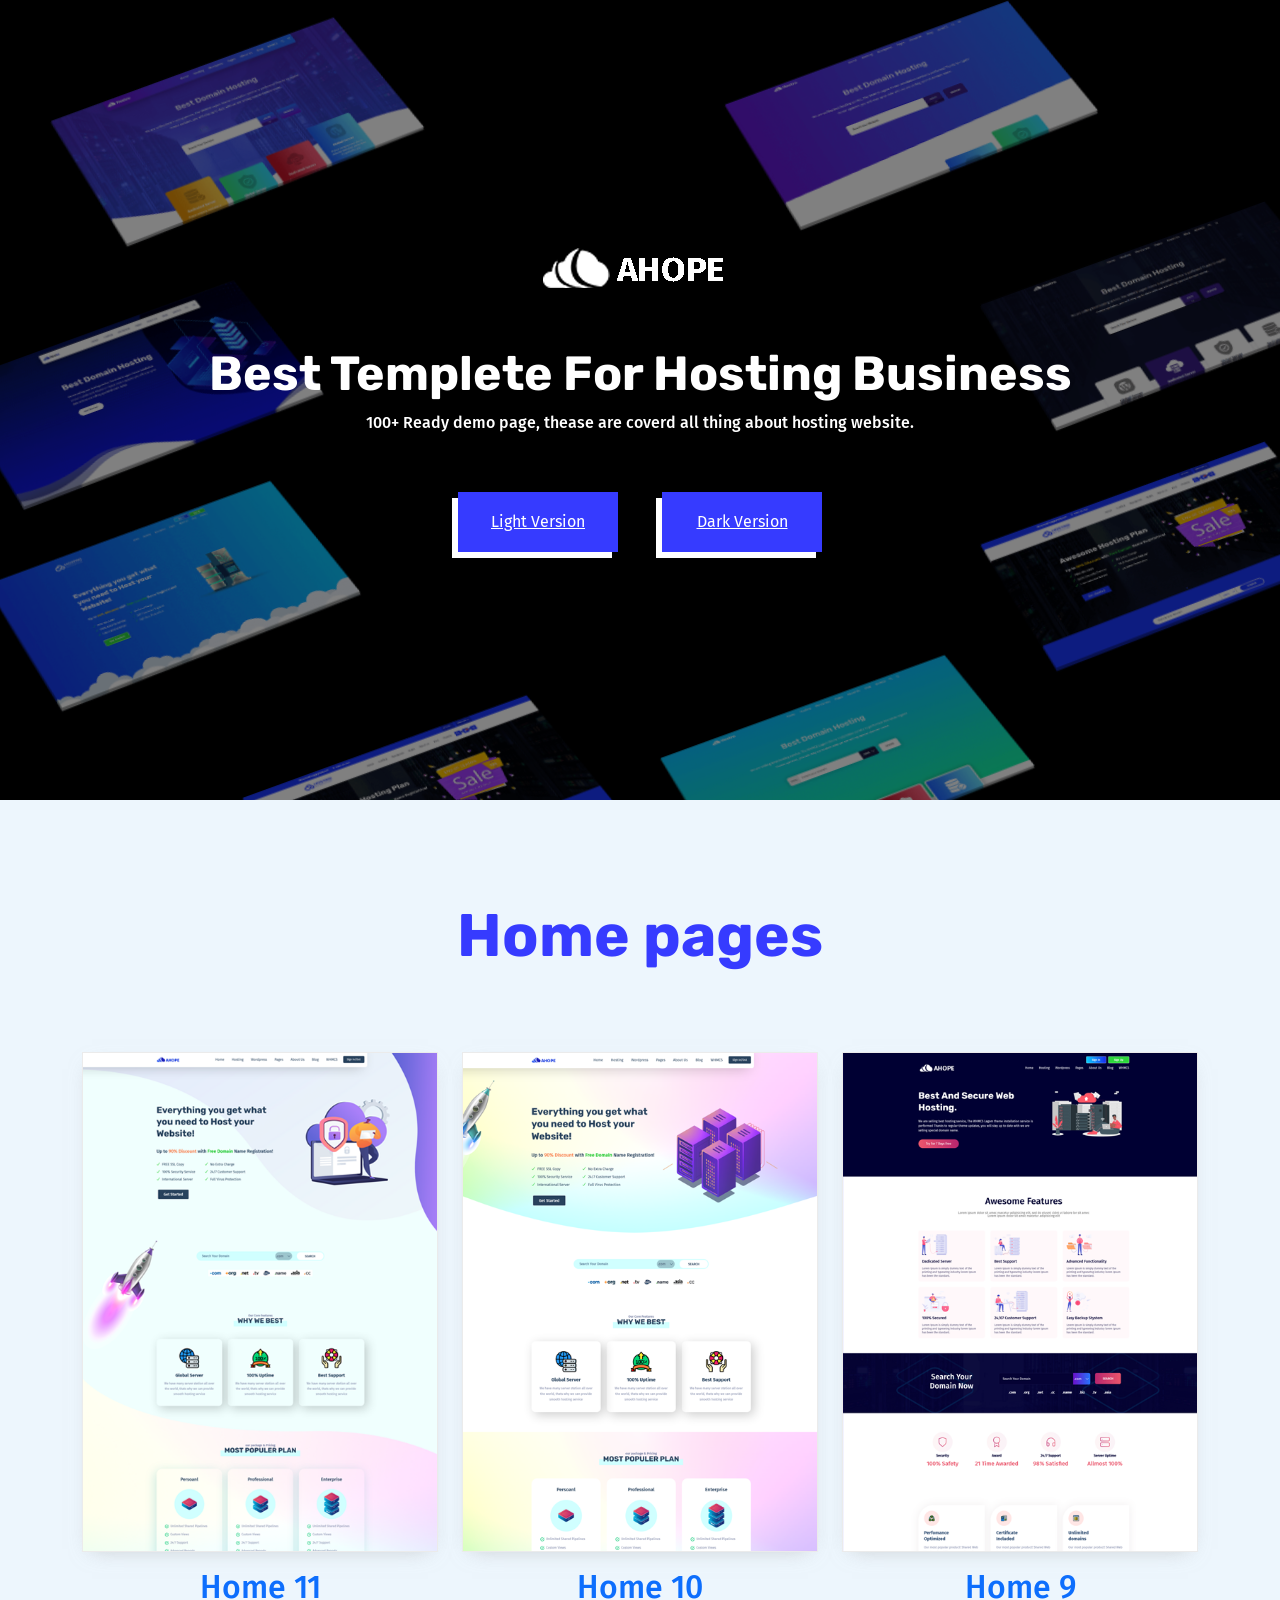
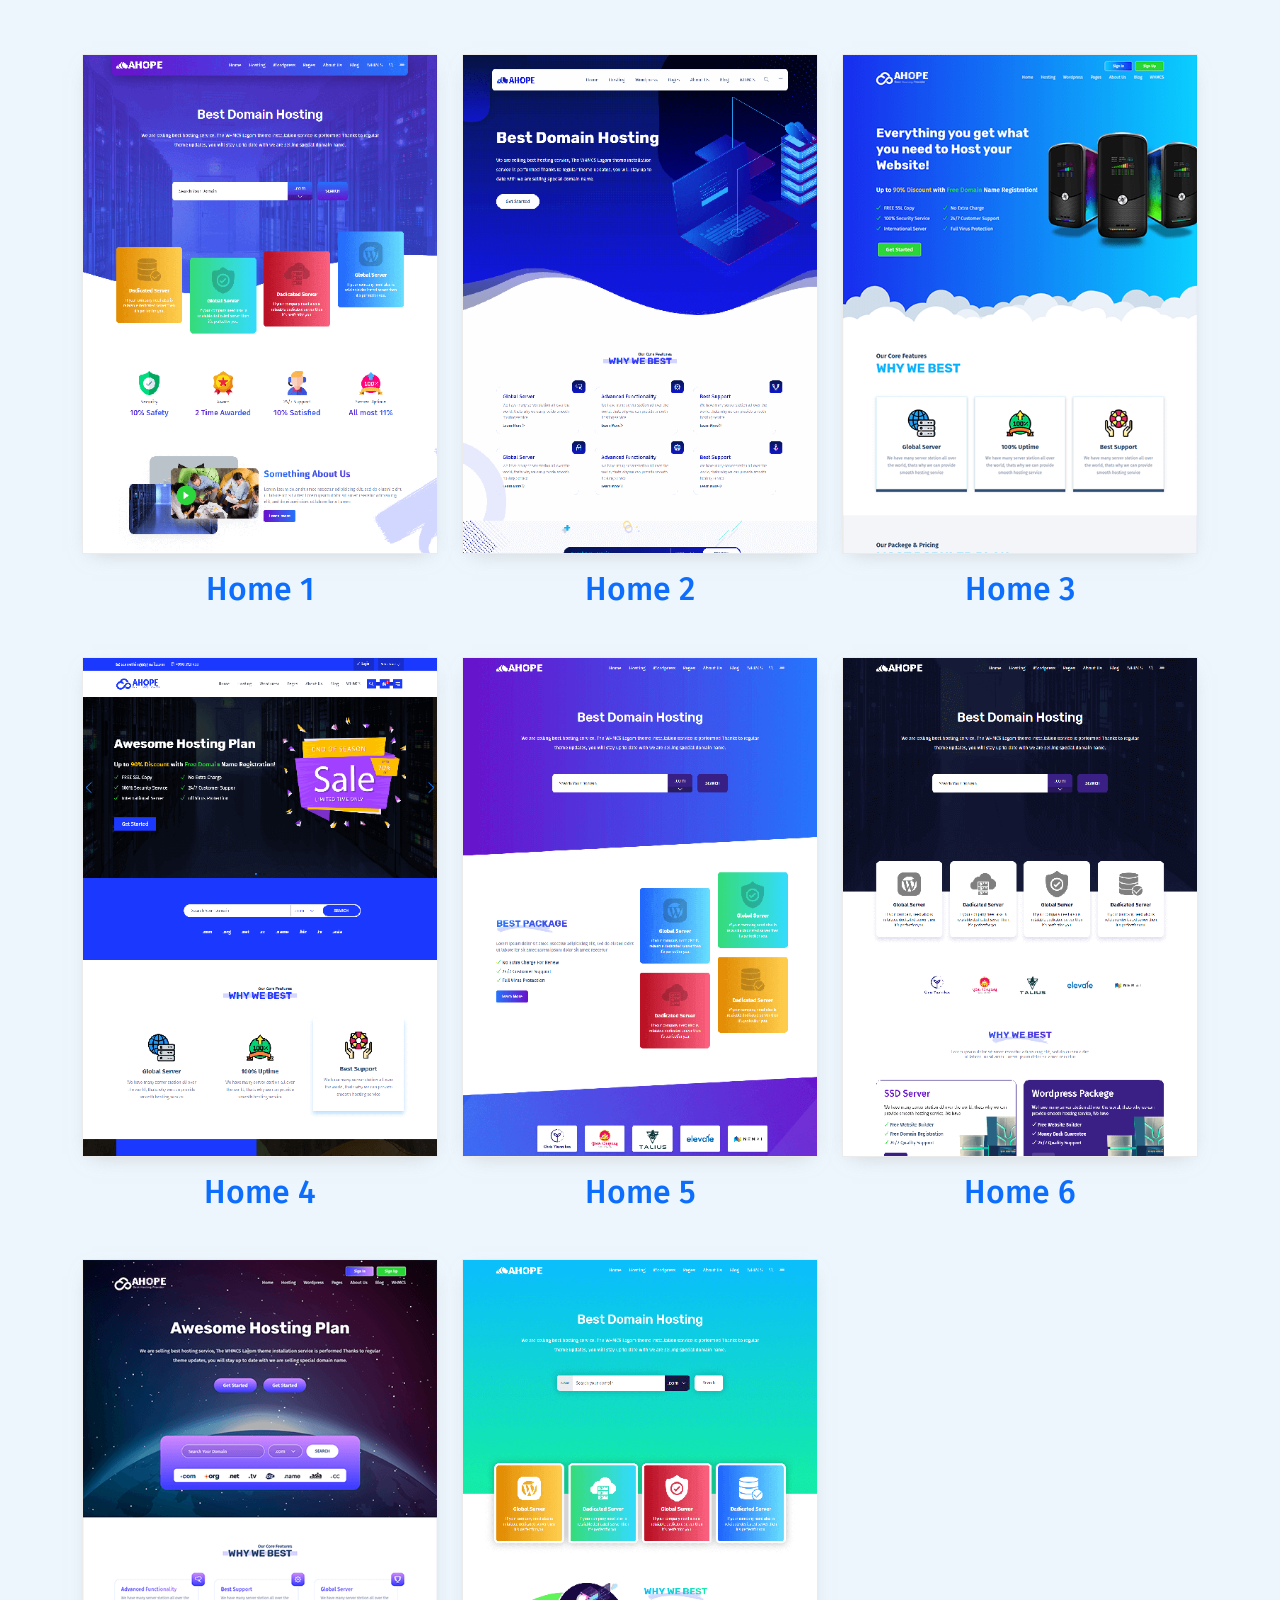
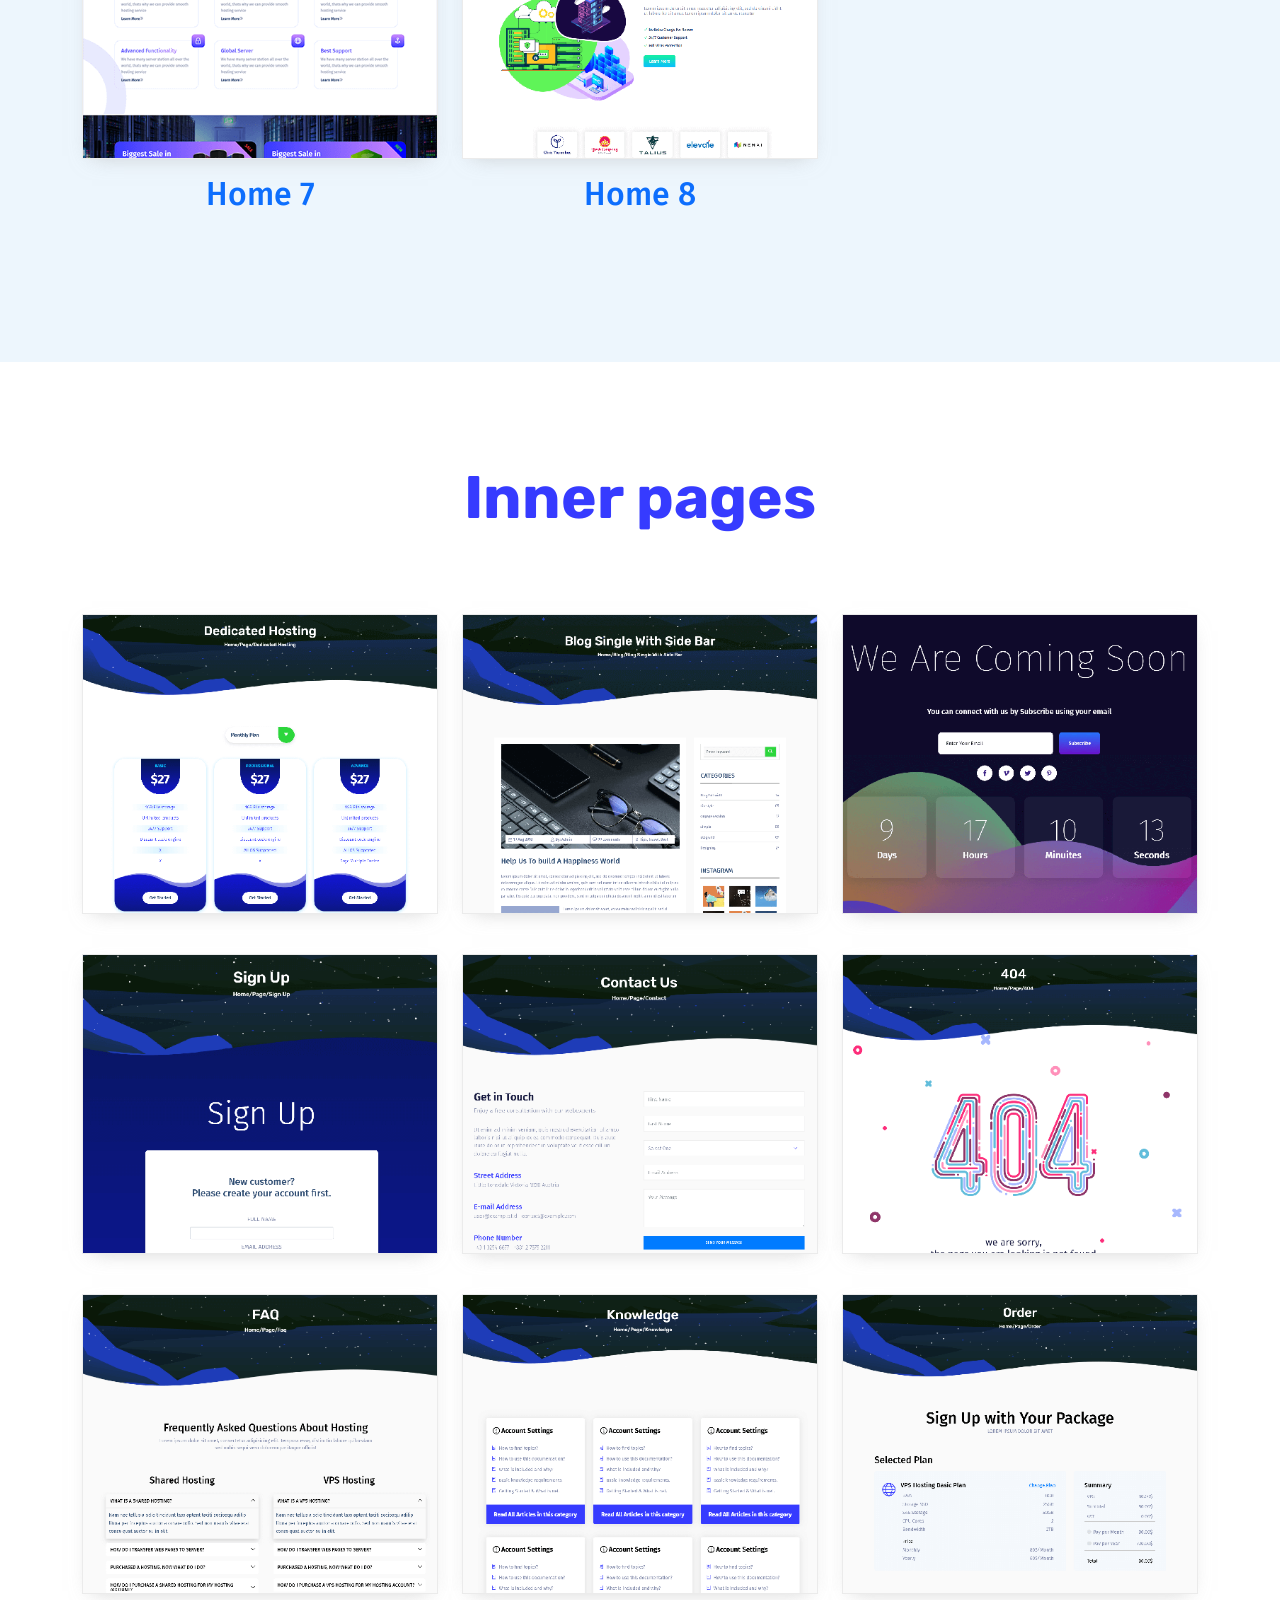
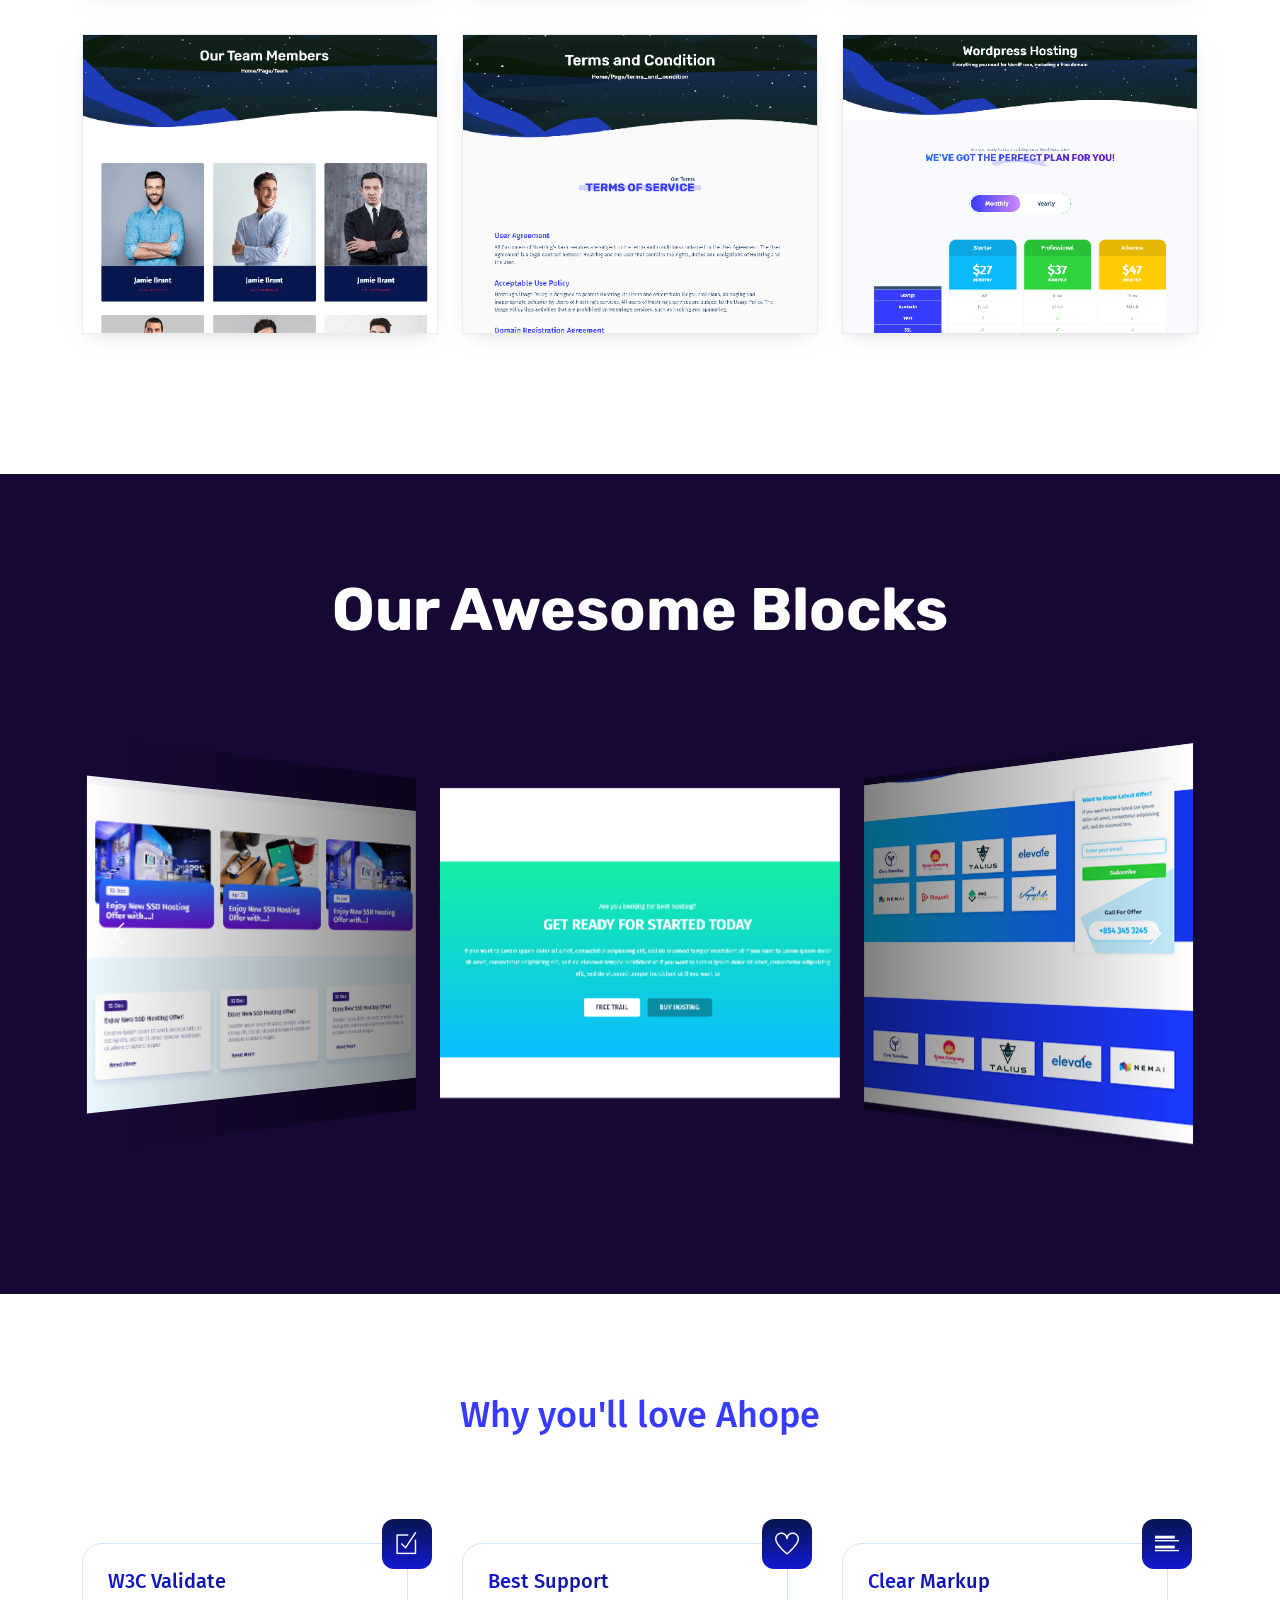
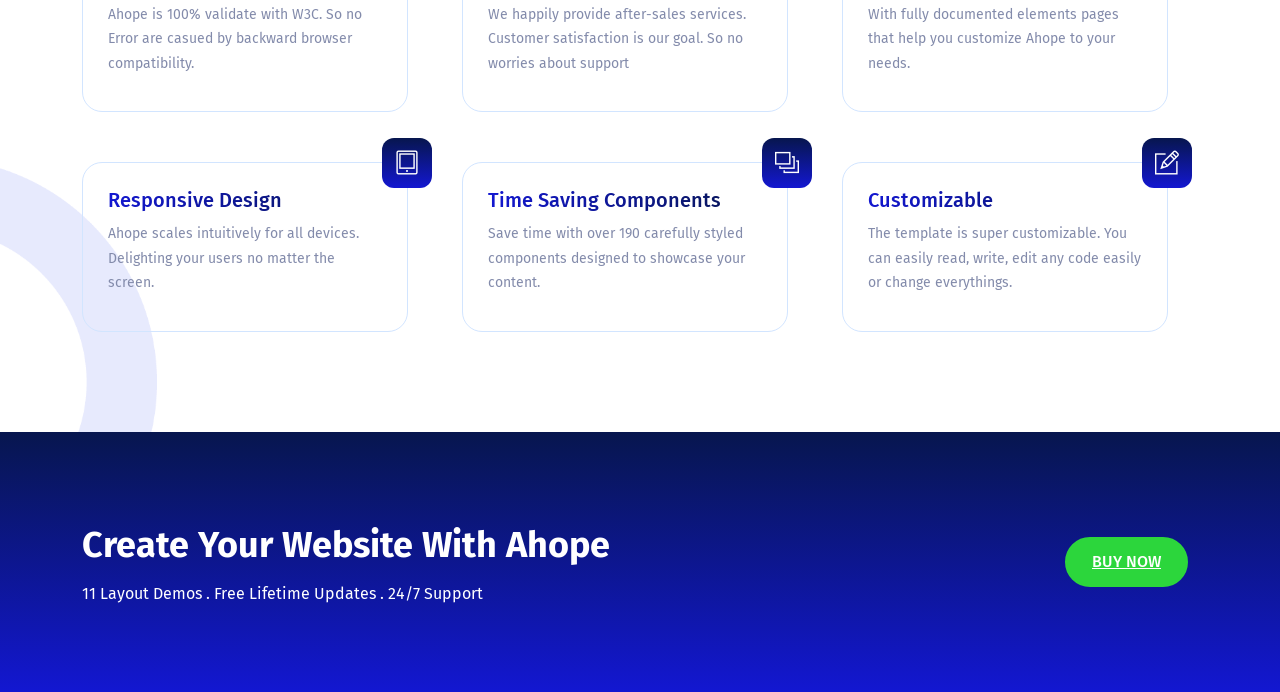
==== index.html @ ae69cf80 "ahope template" ====
<!DOCTYPE html>
<html lang="zxx">

<head>
    <meta charset="utf-8">
    <meta http-equiv="X-UA-Compatible" content="IE=edge">
    <meta name="viewport" content="width=device-width, initial-scale=1">
    <title>Ahope Light</title>
    <!-- Favicon -->
    <link href="img/favicon.ico" rel="shortcut icon">
    <!-- Bootstrap CSS -->
    <link rel="stylesheet" type="text/css" href="css/bootstrap.min.css">
    <!-- themify icon -->
    <link rel="stylesheet" type="text/css" href="css/themify-icons.css">
    <!-- colorbox popup -->
    <link rel="stylesheet" type="text/css" href="css/colorbox.css">
    <!-- swiper slider -->
    <link rel="stylesheet" type="text/css" href="css/swiper.min.css">
    <!-- YT Player -->
    <link rel="stylesheet" type="text/css" href="css/jquery.mb.YTPlayer.min.css">
    <!-- Animate Css -->
    <link rel="stylesheet" type="text/css" href="css/animate.css">
    <!-- Google Font- Rubik -->
    <link href="https://fonts.googleapis.com/css?family=Rubik:400,500,700" rel="stylesheet">
    <!-- Google Font- Fira sans -->
    <link href="https://fonts.googleapis.com/css?family=Fira+Sans:300,400,400i,500,700" rel="stylesheet">
    <!-- CSS -->
    <link href="css/style.css" rel="stylesheet">

</head>

<body class="">
    <!-- Pre-loader -->
    <div class="preloader">
        <div class="loader">
            <div class="loader_inner"></div>
            <div class="loader_inner"></div>
        </div>
    </div>

    <!-- mobile menu icon -->
    <a class="burger_icon d-md-flex d-lg-none navbar-toggler" data-bs-toggle="collapse" data-bs-target="#mega_menu">
        <div class="stick stick_1"></div>
        <div class="stick stick_2"></div>
        <div class="stick stick_3"></div>
    </a>

    <!-- offcanvas overlay -->
    <div class="offcanvas_overlay"></div>

    <!-- Start Hero Section -->
    <section class="demo_hero d-flex justify-content-center align-items-center flex-column">
        <div id="bgndVideo" class="player"
            data-property="{videoURL:'https://www.youtube.com/watch?v=W_f-9xSe4e8',containment:'.demo_hero',autoPlay:true, mute:true, startAt:0, opacity:.5}">
        </div>
        <div class="container">
            <div class="row">
                <div class="col-md-12 text-center ">
                    <div class="hero_content">
						<div class="mb-5"><img src="img/logo.png" alt="logo"></div>
                        <h1>Best Templete For Hosting Business</h1>
                        <h6>100+ Ready demo page, thease are coverd all thing about hosting website.</h6>
                        <a href="#homes" class="boxed_btn">Light Version</a>
                        <a href="dark_demo.html#homes" class="boxed_btn">Dark Version</a>
                    </div>
                </div>
            </div>
        </div>
        <div class="layers">
            <div class="layer_one layer">
                <a href="html/light_version/index.html" target="_blank">
					<img src="img/hero_area/1.png" alt="Layer One" class="img_responsive" />
				</a>
            </div>
            <div class="layer_two layer">
                <a href="html/light_version/home_2.html" target="_blank"><img src="img/hero_area/2.png" alt="Layer two"
                        class="img_responsive" /></a>
            </div>
            <div class="layer_three layer">
                <a href="html/light_version/home_3.html" target="_blank"> <img src="img/hero_area/3.png"
                        alt="Layer three" class="img_responsive" /></a>
            </div>
            <div class="layer_four layer">
                <a href="html/light_version/home_4.html" target="_blank"><img src="img/hero_area/4.png" alt="Layer Four"
                        class="img_responsive" /></a>
            </div>
            <div class="layer_five layer">
                <a href="html/light_version/home_5.html" target="_blank"><img src="img/hero_area/5.png" alt="Layer Five"
                        class="img_responsive" /></a>
            </div>
            <div class="layer_six layer">
                <a href="html/light_version/home_6.html" target="_blank"><img src="img/hero_area/6.png" alt="Layer Six"
                        class="img_responsive" /></a>
            </div>
            <div class="layer_seven layer">
                <a href="html/light_version/home_7.html" target="_blank"><img src="img/hero_area/7.png"
                        alt="Layer Seven" class="img_responsive" /></a>
            </div>
            <div class="layer_eight layer">
                <a href="html/light_version/home_8.html" target="_blank"><img src="img/hero_area/8.png"
                        alt="Layer Eight" class="img_responsive" /></a>
            </div>
        </div>
    </section>

    <!-- Start portfolios section -->
    <section class="portfolios section_padding" id="homes">
        <div class="container">
            <div class="row">
                <div class="col-md-12 text-center">
                    <h2 class="heading"> Home pages</h2>
                </div>
                <div class="col-md-4 col-sm-6 col-6">
                    <div class="portfolio_wrapper element-item mb-0">
                        <a href="html/light_version/home_11.html" target="_blank"></a>
                        <div class="hover_img">
                            <img src="img/demo/home11.png" class="img11" alt="home 11">
                        </div>
                        <h4 class="category">View Demo</h4>
                    </div>					
					<h2 class="text-center mt-3 mb-5">
						<a href="html/light_version/home_11.html" target="_blank" class="text-decoration-none">Home 11</a>
					</h2>
                </div>
                <div class="col-md-4 col-sm-6 col-6">
                    <div class="portfolio_wrapper element-item mb-0">
                        <a href="html/light_version/home_10.html" target="_blank"></a>
                        <div class="hover_img">
                            <img src="img/demo/home10.png" class="img10" alt="home 10">
                        </div>
                        <h4 class="category">View Demo</h4>
                    </div>					
					<h2 class="text-center mt-3 mb-5">
						<a href="html/light_version/home_10.html" target="_blank" class="text-decoration-none">Home 10</a>
					</h2>
                </div>
                <div class="col-md-4 col-sm-6 col-6">
                    <div class="portfolio_wrapper element-item mb-0">
                        <a href="html/light_version/home_9.html" target="_blank"></a>
                        <div class="hover_img">
                            <img src="img/demo/home9.png" class="img9" alt="home 9">
                        </div>
                        <h4 class="category">View Demo</h4>
                    </div>					
					<h2 class="text-center mt-3 mb-5">
						<a href="html/light_version/home_9.html" target="_blank" class="text-decoration-none">Home 9</a>
					</h2>
                </div>
                <div class="col-md-4 col-sm-6 col-6">
                    <div class="portfolio_wrapper element-item mb-0">
                        <a href="html/light_version/index.html" target="_blank"></a>
                        <div class="hover_img">
                            <img src="img/demo/home1.png" class="img1" alt="home 1">
                        </div>
                        <h4 class="category">View Demo</h4>
                    </div>					
					<h2 class="text-center mt-3 mb-5">
						<a href="html/light_version/index.html" target="_blank" class="text-decoration-none">Home 1</a>
					</h2>
                </div>
                <div class="col-md-4 col-sm-6 col-6">
                    <div class="portfolio_wrapper element-item mb-0">
                        <a href="html/light_version/home_2.html" target="_blank"></a>
                        <div class="hover_img">
                            <img src="img/demo/home2.png" class="img1" alt="home 2">
                        </div>
                        <h4 class="category">View Demo</h4>
                    </div>					
					<h2 class="text-center mt-3 mb-5">
						<a href="html/light_version/home_2.html" target="_blank" class="text-decoration-none">Home 2</a>
					</h2>
                </div>
                <div class="col-md-4 col-sm-6 col-6">
                    <div class="portfolio_wrapper element-item mb-0">
                        <a href="html/light_version/home_3.html" target="_blank"></a>
                        <div class="hover_img">
                            <img src="img/demo/home3.png" class="img1" alt="home 2">
                        </div>
                        <h4 class="category">View Demo</h4>
                    </div>					
					<h2 class="text-center mt-3 mb-5">
						<a href="html/light_version/home_3.html" target="_blank" class="text-decoration-none">Home 3</a>
					</h2>
                </div>
                <div class="col-md-4 col-sm-6 col-6">
                    <div class="portfolio_wrapper element-item mb-0">
                        <a href="html/light_version/home_4.html" target="_blank"></a>
                        <div class="hover_img">
                            <img src="img/demo/home4.png" class="img1" alt="home 4">
                        </div>
                        <h4 class="category">View Demo</h4>
                    </div>					
					<h2 class="text-center mt-3 mb-5">
						<a href="html/light_version/home_4.html" target="_blank" class="text-decoration-none">Home 4</a>
					</h2>
                </div>
                <div class="col-md-4 col-sm-6 col-6">
                    <div class="portfolio_wrapper element-item mb-0">
                        <a href="html/light_version/home_5.html" target="_blank"></a>
                        <div class="hover_img">
                            <img src="img/demo/home5.png" class="img1" alt="home 5">
                        </div>
                        <h4 class="category">View Demo</h4>
                    </div>					
					<h2 class="text-center mt-3 mb-5">
						<a href="html/light_version/home_5.html" target="_blank" class="text-decoration-none">Home 5</a>
					</h2>
                </div>
                <div class="col-md-4 col-sm-6 col-6">
                    <div class="portfolio_wrapper element-item mb-0">
                        <a href="html/light_version/home_6.html" target="_blank"></a>
                        <div class="hover_img">
                            <img src="img/demo/home6.png" class="img1" alt="home 6">
                        </div>
                        <h4 class="category">View Demo</h4>
                    </div>					
					<h2 class="text-center mt-3 mb-5">
						<a href="html/light_version/home_6.html" target="_blank" class="text-decoration-none">Home 6</a>
					</h2>
                </div>
                <div class="col-md-4 col-sm-6 col-6">
                    <div class="portfolio_wrapper element-item mb-0">
                        <a href="html/light_version/home_7.html" target="_blank"></a>
                        <div class="hover_img">
                            <img src="img/demo/home7.png" class="img1" alt="home 7">
                        </div>
                        <h4 class="category">View Demo</h4>
                    </div>					
					<h2 class="text-center mt-3 mb-5">
						<a href="html/light_version/home_7.html" target="_blank" class="text-decoration-none">Home 7</a>
					</h2>
                </div>
                <div class="col-md-4 col-sm-6 col-6">
                    <div class="portfolio_wrapper element-item mb-0">
                        <a href="html/light_version/home_8.html" target="_blank"></a>
                        <div class="hover_img">
                            <img src="img/demo/home8.png" class="img1" alt="home 8">
                        </div>
                        <h4 class="category">View Demo</h4>
                    </div>					
					<h2 class="text-center mt-3 mb-5">
						<a href="html/light_version/home_8.html" target="_blank" class="text-decoration-none">Home 8</a>
					</h2>
                </div>
            </div>
        </div>
    </section>
    <!-- End portfolios section -->

    <!-- Start innerpage_portfolios section -->
    <section class="innerpage_portfolios section_padding">
        <div class="container">
            <div class="row">
                <div class="col-md-12 text-center">
                    <h2 class="heading"> Inner pages</h2>
                </div>

                <div class="col-md-4 col-sm-6 col-6">
                    <div class="portfolio_wrapper element-item">
                        <a href="html/light_version/dadicated_hosting.html" target="_blank"></a>
                        <div class="hover_img">
                            <img src="img/inner_page/dadicated.png" class="img1" alt="dadicated">
                        </div>
                        <h4 class="category">Dadicated Hosting</h4>
                    </div>
                </div>
                <div class="col-md-4 col-sm-6 col-6">
                    <div class="portfolio_wrapper element-item">
                        <a href="html/light_version/blog_single_with_right_side_bar.html" target="_blank"></a>
                        <div class="hover_img">
                            <img src="img/inner_page/blogsingle.png" class="img1" alt="blogsingle">
                        </div>
                        <h4 class="category">Single Blog</h4>
                    </div>
                </div>
                <div class="col-md-4 col-sm-6 col-6">
                    <div class="portfolio_wrapper element-item">
                        <a href="html/light_version/comming_soon.html" target="_blank"></a>
                        <div class="hover_img">
                            <img src="img/inner_page/comming_soon.png" class="img1" alt="Comming Soon">
                        </div>
                        <h4 class="category">Comming Soon</h4>
                    </div>
                </div>
                <div class="col-md-4 col-sm-6 col-6">
                    <div class="portfolio_wrapper element-item">
                        <a href="html/light_version/signup.html" target="_blank"></a>
                        <div class="hover_img">
                            <img src="img/inner_page/signup.png" class="img1" alt="signup">
                        </div>
                        <h4 class="category">Sign Up</h4>
                    </div>
                </div>
                <div class="col-md-4 col-sm-6 col-6">
                    <div class="portfolio_wrapper element-item">
                        <a href="html/light_version/contact.html" target="_blank"></a>
                        <div class="hover_img">
                            <img src="img/inner_page/contact1.png" class="img1" alt="Contact 1">
                        </div>
                        <h4 class="category">Contact</h4>
                    </div>
                </div>
                <div class="col-md-4 col-sm-6 col-6">
                    <div class="portfolio_wrapper element-item">
                        <a href="html/light_version/404.html" target="_blank"></a>
                        <div class="hover_img">
                            <img src="img/inner_page/404.png" class="img1" alt="404">
                        </div>
                        <h4 class="category">404</h4>
                    </div>
                </div>
                <div class="col-md-4 col-sm-6 col-6">
                    <div class="portfolio_wrapper element-item">
                        <a href="html/light_version/faq.html" target="_blank"></a>
                        <div class="hover_img">
                            <img src="img/inner_page/faq.png" class="img1" alt="FAQ">
                        </div>
                        <h4 class="category">FAQ</h4>
                    </div>
                </div>
                <div class="col-md-4 col-sm-6 col-6">
                    <div class="portfolio_wrapper element-item">
                        <a href="html/light_version/knowledge.html" target="_blank"></a>
                        <div class="hover_img">
                            <img src="img/inner_page/knowledge.png" class="img1" alt="Knowledge">
                        </div>
                        <h4 class="category">Knowledge</h4>
                    </div>
                </div>
                <div class="col-md-4 col-sm-6 col-6">
                    <div class="portfolio_wrapper element-item">
                        <a href="html/light_version/order.html" target="_blank"></a>
                        <div class="hover_img">
                            <img src="img/inner_page/order.png" class="img1" alt="Order">
                        </div>
                        <h4 class="category">Order</h4>
                    </div>
                </div>
                <div class="col-md-4 col-sm-6 col-6">
                    <div class="portfolio_wrapper element-item">
                        <a href="html/light_version/team.html" target="_blank"></a>
                        <div class="hover_img">
                            <img src="img/inner_page/team1.png" class="img1" alt="Team">
                        </div>
                        <h4 class="category">Team</h4>
                    </div>
                </div>
                <div class="col-md-4 col-sm-6 col-6">
                    <div class="portfolio_wrapper element-item">
                        <a href="html/light_version/terms_and_condition.html" target="_blank"></a>
                        <div class="hover_img">
                            <img src="img/inner_page/terms.png" class="img1" alt="Terms And Condition">
                        </div>
                        <h4 class="category">Terms And Condition</h4>
                    </div>
                </div>
                <div class="col-md-4 col-sm-6 col-6">
                    <div class="portfolio_wrapper element-item">
                        <a href="html/light_version/wordpress.html" target="_blank"></a>
                        <div class="hover_img">
                            <img src="img/inner_page/wordpress.png" class="img1" alt="Wordpress">
                        </div>
                        <h4 class="category">Wordpress</h4>
                    </div>
                </div>
            </div>
        </div>
    </section>
    <!-- End innerpage_portfolios section -->

    <!-- Start Awesome Section -->
    <section class="awesome_section section_padding">
        <div class="container">
            <div class="row">
                <div class="col-md-12 text-center">
                    <h2>Our Awesome Blocks</h2>
                </div>
                <div class="col-md-12">
                    <div class="swiper-container">
                        <div class="swiper-wrapper">
                            <div class="swiper-slide slide1"></div>
                            <div class="swiper-slide slide2"></div>
                            <div class="swiper-slide slide3"></div>
                            <div class="swiper-slide slide4"></div>
                            <div class="swiper-slide slide5"></div>
                            <div class="swiper-slide slide6"></div>
                            <div class="swiper-slide slide7"></div>
                            <div class="swiper-slide slide8"></div>
                            <div class="swiper-slide slide9"></div>
                            <div class="swiper-slide slide10"></div>
                        </div>
                        <!-- Add Arrows -->
                        <div class="swiper-button-next"> <i class="ti-angle-right"></i> </div>
                        <div class="swiper-button-prev"> <i class="ti-angle-left"></i> </div>
                    </div>
                </div>
            </div>
        </div>
    </section>
    <!-- End Awesome Section -->

    <!-- Start Feature Section -->
    <section class="feature_area">
        <div class="container">
            <div class="row">
                <div class="col-md-12">
                    <div class="section_title">
                        <h2>Why you'll love Ahope</h2>
                        <p>Ahope has your design and functionality needs covered.</p>
                    </div>
                </div>
            </div>
            <div class="row ">
                <div class="col-md-6 col-lg-4">
                    <div class="single_feature_item">
                        <div class="feature_icon d-flex align-items-center justify-content-center">
                            <i class="ti-check-box"></i>
                        </div>
                        <h3>W3C Validate</h3>
                        <p>Ahope is 100% validate with W3C. So no Error are casued by backward browser compatibility.
                        </p>
                    </div>
                </div>
                <div class="col-md-6 col-lg-4">
                    <div class="single_feature_item">
                        <div class="feature_icon d-flex align-items-center justify-content-center">
                            <i class="ti-heart"></i>
                        </div>
                        <h3>Best Support</h3>
                        <p>We happily provide after-sales services. Customer satisfaction is our goal. So no worries
                            about support</p>
                    </div>
                </div>
                <div class="col-md-6 col-lg-4">
                    <div class="single_feature_item">
                        <div class="feature_icon d-flex align-items-center justify-content-center">
                            <i class="ti-layout-list-post"></i>
                        </div>
                        <h3>Clear Markup</h3>
                        <p>With fully documented elements pages that help you customize Ahope to your needs.</p>
                    </div>
                </div>
                <div class="col-md-6 col-lg-4">
                    <div class="single_feature_item">
                        <div class="feature_icon d-flex align-items-center justify-content-center">
                            <i class="ti-tablet"></i>
                        </div>
                        <h3>Responsive Design</h3>
                        <p>Ahope scales intuitively for all devices. Delighting your users no matter the screen.</p>
                    </div>
                </div>
                <div class="col-md-6 col-lg-4">
                    <div class="single_feature_item">
                        <div class="feature_icon d-flex align-items-center justify-content-center">
                            <i class="ti-layers-alt"></i>
                        </div>
                        <h3>Time Saving Components</h3>
                        <p>Save time with over 190 carefully styled components designed to showcase your content.</p>
                    </div>
                </div>
                <div class="col-md-6 col-lg-4">
                    <div class="single_feature_item">
                        <div class="feature_icon d-flex align-items-center justify-content-center">
                            <i class="ti-pencil-alt"></i>
                        </div>
                        <h3>Customizable</h3>
                        <p>The template is super customizable. You can easily read, write, edit any code easily or
                            change everythings.</p>
                    </div>
                </div>
            </div>
        </div>
    </section>
    <!-- End Feature Section -->

    <!-- Start Call To Action Area -->
    <section class="call_to_action_area">
        <div class="container">
            <div class="row">
                <div class="col-md-6 ct_wrapper d-flex  align-items-center">
                    <div class="ct_action">
                        <h3>Create Your Website With Ahope</h3>
                        <p>11 Layout Demos . Free Lifetime Updates . 24/7 Support</p>
                    </div>
                </div>
                <div class="col-md-6 d-flex  align-items-center justify-content-md-end justify-content-center">
                    <a href="https://themeforest.net/item/ahope-hosting-template-with-whmcs/25220667"
                        class="boxed_btn"><span>Buy Now</span></a>
                </div>
            </div>
        </div>
    </section>
    <!-- End Call To Action Area -->


    <!--jQuery JS-->
    <script src="js/jquery-3.6.0.min.js"></script>
    <!-- Bootstrap -->
    <script src="js/bootstrap.bundle.min.js"></script>
    <!-- colorbox popup -->
    <script src=js/jquery.colorbox-min.js></script>
    <!-- Swiper Slider -->
    <script src=js/swiper.min.js></script>
    <!-- waypoints  -->
    <script src="js/jquery.waypoints.min.js"></script>
    <!-- Counterup  -->
    <script src="js/jquery.counterup.min.js"></script>
    <!-- Isotope Masonry -->
    <script src="js/isotope.pkgd.min.js"></script>
    <script src="js/jquery.mb.YTPlayer.min.js"></script>
    <!-- Custom js -->
    <script src=js/main.js></script>
    <script type="text/javascript"></script>
</body>

</html>
---- css/themify-icons.css ----
@font-face {
	font-family: 'themify';
	src:url('../fonts/themify.eot?-fvbane');
	src:url('../fonts/themify.eot?#iefix-fvbane') format('embedded-opentype'),
		url('../fonts/themify.woff?-fvbane') format('woff'),
		url('../fonts/themify.ttf?-fvbane') format('truetype'),
		url('../fonts/themify.svg?-fvbane#themify') format('svg');
	font-weight: normal;
	font-style: normal;
}

[class^="ti-"], [class*=" ti-"] {
	font-family: 'themify';
	speak: none;
	font-style: normal;
	font-weight: normal;
	font-variant: normal;
	text-transform: none;
	line-height: 1;

	/* Better Font Rendering =========== */
	-webkit-font-smoothing: antialiased;
	-moz-osx-font-smoothing: grayscale;
}

.ti-wand:before {
	content: "\e600";
}
.ti-volume:before {
	content: "\e601";
}
.ti-user:before {
	content: "\e602";
}
.ti-unlock:before {
	content: "\e603";
}
.ti-unlink:before {
	content: "\e604";
}
.ti-trash:before {
	content: "\e605";
}
.ti-thought:before {
	content: "\e606";
}
.ti-target:before {
	content: "\e607";
}
.ti-tag:before {
	content: "\e608";
}
.ti-tablet:before {
	content: "\e609";
}
.ti-star:before {
	content: "\e60a";
}
.ti-spray:before {
	content: "\e60b";
}
.ti-signal:before {
	content: "\e60c";
}
.ti-shopping-cart:before {
	content: "\e60d";
}
.ti-shopping-cart-full:before {
	content: "\e60e";
}
.ti-settings:before {
	content: "\e60f";
}
.ti-search:before {
	content: "\e610";
}
.ti-zoom-in:before {
	content: "\e611";
}
.ti-zoom-out:before {
	content: "\e612";
}
.ti-cut:before {
	content: "\e613";
}
.ti-ruler:before {
	content: "\e614";
}
.ti-ruler-pencil:before {
	content: "\e615";
}
.ti-ruler-alt:before {
	content: "\e616";
}
.ti-bookmark:before {
	content: "\e617";
}
.ti-bookmark-alt:before {
	content: "\e618";
}
.ti-reload:before {
	content: "\e619";
}
.ti-plus:before {
	content: "\e61a";
}
.ti-pin:before {
	content: "\e61b";
}
.ti-pencil:before {
	content: "\e61c";
}
.ti-pencil-alt:before {
	content: "\e61d";
}
.ti-paint-roller:before {
	content: "\e61e";
}
.ti-paint-bucket:before {
	content: "\e61f";
}
.ti-na:before {
	content: "\e620";
}
.ti-mobile:before {
	content: "\e621";
}
.ti-minus:before {
	content: "\e622";
}
.ti-medall:before {
	content: "\e623";
}
.ti-medall-alt:before {
	content: "\e624";
}
.ti-marker:before {
	content: "\e625";
}
.ti-marker-alt:before {
	content: "\e626";
}
.ti-arrow-up:before {
	content: "\e627";
}
.ti-arrow-right:before {
	content: "\e628";
}
.ti-arrow-left:before {
	content: "\e629";
}
.ti-arrow-down:before {
	content: "\e62a";
}
.ti-lock:before {
	content: "\e62b";
}
.ti-location-arrow:before {
	content: "\e62c";
}
.ti-link:before {
	content: "\e62d";
}
.ti-layout:before {
	content: "\e62e";
}
.ti-layers:before {
	content: "\e62f";
}
.ti-layers-alt:before {
	content: "\e630";
}
.ti-key:before {
	content: "\e631";
}
.ti-import:before {
	content: "\e632";
}
.ti-image:before {
	content: "\e633";
}
.ti-heart:before {
	content: "\e634";
}
.ti-heart-broken:before {
	content: "\e635";
}
.ti-hand-stop:before {
	content: "\e636";
}
.ti-hand-open:before {
	content: "\e637";
}
.ti-hand-drag:before {
	content: "\e638";
}
.ti-folder:before {
	content: "\e639";
}
.ti-flag:before {
	content: "\e63a";
}
.ti-flag-alt:before {
	content: "\e63b";
}
.ti-flag-alt-2:before {
	content: "\e63c";
}
.ti-eye:before {
	content: "\e63d";
}
.ti-export:before {
	content: "\e63e";
}
.ti-exchange-vertical:before {
	content: "\e63f";
}
.ti-desktop:before {
	content: "\e640";
}
.ti-cup:before {
	content: "\e641";
}
.ti-crown:before {
	content: "\e642";
}
.ti-comments:before {
	content: "\e643";
}
.ti-comment:before {
	content: "\e644";
}
.ti-comment-alt:before {
	content: "\e645";
}
.ti-close:before {
	content: "\e646";
}
.ti-clip:before {
	content: "\e647";
}
.ti-angle-up:before {
	content: "\e648";
}
.ti-angle-right:before {
	content: "\e649";
}
.ti-angle-left:before {
	content: "\e64a";
}
.ti-angle-down:before {
	content: "\e64b";
}
.ti-check:before {
	content: "\e64c";
}
.ti-check-box:before {
	content: "\e64d";
}
.ti-camera:before {
	content: "\e64e";
}
.ti-announcement:before {
	content: "\e64f";
}
.ti-brush:before {
	content: "\e650";
}
.ti-briefcase:before {
	content: "\e651";
}
.ti-bolt:before {
	content: "\e652";
}
.ti-bolt-alt:before {
	content: "\e653";
}
.ti-blackboard:before {
	content: "\e654";
}
.ti-bag:before {
	content: "\e655";
}
.ti-move:before {
	content: "\e656";
}
.ti-arrows-vertical:before {
	content: "\e657";
}
.ti-arrows-horizontal:before {
	content: "\e658";
}
.ti-fullscreen:before {
	content: "\e659";
}
.ti-arrow-top-right:before {
	content: "\e65a";
}
.ti-arrow-top-left:before {
	content: "\e65b";
}
.ti-arrow-circle-up:before {
	content: "\e65c";
}
.ti-arrow-circle-right:before {
	content: "\e65d";
}
.ti-arrow-circle-left:before {
	content: "\e65e";
}
.ti-arrow-circle-down:before {
	content: "\e65f";
}
.ti-angle-double-up:before {
	content: "\e660";
}
.ti-angle-double-right:before {
	content: "\e661";
}
.ti-angle-double-left:before {
	content: "\e662";
}
.ti-angle-double-down:before {
	content: "\e663";
}
.ti-zip:before {
	content: "\e664";
}
.ti-world:before {
	content: "\e665";
}
.ti-wheelchair:before {
	content: "\e666";
}
.ti-view-list:before {
	content: "\e667";
}
.ti-view-list-alt:before {
	content: "\e668";
}
.ti-view-grid:before {
	content: "\e669";
}
.ti-uppercase:before {
	content: "\e66a";
}
.ti-upload:before {
	content: "\e66b";
}
.ti-underline:before {
	content: "\e66c";
}
.ti-truck:before {
	content: "\e66d";
}
.ti-timer:before {
	content: "\e66e";
}
.ti-ticket:before {
	content: "\e66f";
}
.ti-thumb-up:before {
	content: "\e670";
}
.ti-thumb-down:before {
	content: "\e671";
}
.ti-text:before {
	content: "\e672";
}
.ti-stats-up:before {
	content: "\e673";
}
.ti-stats-down:before {
	content: "\e674";
}
.ti-split-v:before {
	content: "\e675";
}
.ti-split-h:before {
	content: "\e676";
}
.ti-smallcap:before {
	content: "\e677";
}
.ti-shine:before {
	content: "\e678";
}
.ti-shift-right:before {
	content: "\e679";
}
.ti-shift-left:before {
	content: "\e67a";
}
.ti-shield:before {
	content: "\e67b";
}
.ti-notepad:before {
	content: "\e67c";
}
.ti-server:before {
	content: "\e67d";
}
.ti-quote-right:before {
	content: "\e67e";
}
.ti-quote-left:before {
	content: "\e67f";
}
.ti-pulse:before {
	content: "\e680";
}
.ti-printer:before {
	content: "\e681";
}
.ti-power-off:before {
	content: "\e682";
}
.ti-plug:before {
	content: "\e683";
}
.ti-pie-chart:before {
	content: "\e684";
}
.ti-paragraph:before {
	content: "\e685";
}
.ti-panel:before {
	content: "\e686";
}
.ti-package:before {
	content: "\e687";
}
.ti-music:before {
	content: "\e688";
}
.ti-music-alt:before {
	content: "\e689";
}
.ti-mouse:before {
	content: "\e68a";
}
.ti-mouse-alt:before {
	content: "\e68b";
}
.ti-money:before {
	content: "\e68c";
}
.ti-microphone:before {
	content: "\e68d";
}
.ti-menu:before {
	content: "\e68e";
}
.ti-menu-alt:before {
	content: "\e68f";
}
.ti-map:before {
	content: "\e690";
}
.ti-map-alt:before {
	content: "\e691";
}
.ti-loop:before {
	content: "\e692";
}
.ti-location-pin:before {
	content: "\e693";
}
.ti-list:before {
	content: "\e694";
}
.ti-light-bulb:before {
	content: "\e695";
}
.ti-Italic:before {
	content: "\e696";
}
.ti-info:before {
	content: "\e697";
}
.ti-infinite:before {
	content: "\e698";
}
.ti-id-badge:before {
	content: "\e699";
}
.ti-hummer:before {
	content: "\e69a";
}
.ti-home:before {
	content: "\e69b";
}
.ti-help:before {
	content: "\e69c";
}
.ti-headphone:before {
	content: "\e69d";
}
.ti-harddrives:before {
	content: "\e69e";
}
.ti-harddrive:before {
	content: "\e69f";
}
.ti-gift:before {
	content: "\e6a0";
}
.ti-game:before {
	content: "\e6a1";
}
.ti-filter:before {
	content: "\e6a2";
}
.ti-files:before {
	content: "\e6a3";
}
.ti-file:before {
	content: "\e6a4";
}
.ti-eraser:before {
	content: "\e6a5";
}
.ti-envelope:before {
	content: "\e6a6";
}
.ti-download:before {
	content: "\e6a7";
}
.ti-direction:before {
	content: "\e6a8";
}
.ti-direction-alt:before {
	content: "\e6a9";
}
.ti-dashboard:before {
	content: "\e6aa";
}
.ti-control-stop:before {
	content: "\e6ab";
}
.ti-control-shuffle:before {
	content: "\e6ac";
}
.ti-control-play:before {
	content: "\e6ad";
}
.ti-control-pause:before {
	content: "\e6ae";
}
.ti-control-forward:before {
	content: "\e6af";
}
.ti-control-backward:before {
	content: "\e6b0";
}
.ti-cloud:before {
	content: "\e6b1";
}
.ti-cloud-up:before {
	content: "\e6b2";
}
.ti-cloud-down:before {
	content: "\e6b3";
}
.ti-clipboard:before {
	content: "\e6b4";
}
.ti-car:before {
	content: "\e6b5";
}
.ti-calendar:before {
	content: "\e6b6";
}
.ti-book:before {
	content: "\e6b7";
}
.ti-bell:before {
	content: "\e6b8";
}
.ti-basketball:before {
	content: "\e6b9";
}
.ti-bar-chart:before {
	content: "\e6ba";
}
.ti-bar-chart-alt:before {
	content: "\e6bb";
}
.ti-back-right:before {
	content: "\e6bc";
}
.ti-back-left:before {
	content: "\e6bd";
}
.ti-arrows-corner:before {
	content: "\e6be";
}
.ti-archive:before {
	content: "\e6bf";
}
.ti-anchor:before {
	content: "\e6c0";
}
.ti-align-right:before {
	content: "\e6c1";
}
.ti-align-left:before {
	content: "\e6c2";
}
.ti-align-justify:before {
	content: "\e6c3";
}
.ti-align-center:before {
	content: "\e6c4";
}
.ti-alert:before {
	content: "\e6c5";
}
.ti-alarm-clock:before {
	content: "\e6c6";
}
.ti-agenda:before {
	content: "\e6c7";
}
.ti-write:before {
	content: "\e6c8";
}
.ti-window:before {
	content: "\e6c9";
}
.ti-widgetized:before {
	content: "\e6ca";
}
.ti-widget:before {
	content: "\e6cb";
}
.ti-widget-alt:before {
	content: "\e6cc";
}
.ti-wallet:before {
	content: "\e6cd";
}
.ti-video-clapper:before {
	content: "\e6ce";
}
.ti-video-camera:before {
	content: "\e6cf";
}
.ti-vector:before {
	content: "\e6d0";
}
.ti-themify-logo:before {
	content: "\e6d1";
}
.ti-themify-favicon:before {
	content: "\e6d2";
}
.ti-themify-favicon-alt:before {
	content: "\e6d3";
}
.ti-support:before {
	content: "\e6d4";
}
.ti-stamp:before {
	content: "\e6d5";
}
.ti-split-v-alt:before {
	content: "\e6d6";
}
.ti-slice:before {
	content: "\e6d7";
}
.ti-shortcode:before {
	content: "\e6d8";
}
.ti-shift-right-alt:before {
	content: "\e6d9";
}
.ti-shift-left-alt:before {
	content: "\e6da";
}
.ti-ruler-alt-2:before {
	content: "\e6db";
}
.ti-receipt:before {
	content: "\e6dc";
}
.ti-pin2:before {
	content: "\e6dd";
}
.ti-pin-alt:before {
	content: "\e6de";
}
.ti-pencil-alt2:before {
	content: "\e6df";
}
.ti-palette:before {
	content: "\e6e0";
}
.ti-more:before {
	content: "\e6e1";
}
.ti-more-alt:before {
	content: "\e6e2";
}
.ti-microphone-alt:before {
	content: "\e6e3";
}
.ti-magnet:before {
	content: "\e6e4";
}
.ti-line-double:before {
	content: "\e6e5";
}
.ti-line-dotted:before {
	content: "\e6e6";
}
.ti-line-dashed:before {
	content: "\e6e7";
}
.ti-layout-width-full:before {
	content: "\e6e8";
}
.ti-layout-width-default:before {
	content: "\e6e9";
}
.ti-layout-width-default-alt:before {
	content: "\e6ea";
}
.ti-layout-tab:before {
	content: "\e6eb";
}
.ti-layout-tab-window:before {
	content: "\e6ec";
}
.ti-layout-tab-v:before {
	content: "\e6ed";
}
.ti-layout-tab-min:before {
	content: "\e6ee";
}
.ti-layout-slider:before {
	content: "\e6ef";
}
.ti-layout-slider-alt:before {
	content: "\e6f0";
}
.ti-layout-sidebar-right:before {
	content: "\e6f1";
}
.ti-layout-sidebar-none:before {
	content: "\e6f2";
}
.ti-layout-sidebar-left:before {
	content: "\e6f3";
}
.ti-layout-placeholder:before {
	content: "\e6f4";
}
.ti-layout-menu:before {
	content: "\e6f5";
}
.ti-layout-menu-v:before {
	content: "\e6f6";
}
.ti-layout-menu-separated:before {
	content: "\e6f7";
}
.ti-layout-menu-full:before {
	content: "\e6f8";
}
.ti-layout-media-right-alt:before {
	content: "\e6f9";
}
.ti-layout-media-right:before {
	content: "\e6fa";
}
.ti-layout-media-overlay:before {
	content: "\e6fb";
}
.ti-layout-media-overlay-alt:before {
	content: "\e6fc";
}
.ti-layout-media-overlay-alt-2:before {
	content: "\e6fd";
}
.ti-layout-media-left-alt:before {
	content: "\e6fe";
}
.ti-layout-media-left:before {
	content: "\e6ff";
}
.ti-layout-media-center-alt:before {
	content: "\e700";
}
.ti-layout-media-center:before {
	content: "\e701";
}
.ti-layout-list-thumb:before {
	content: "\e702";
}
.ti-layout-list-thumb-alt:before {
	content: "\e703";
}
.ti-layout-list-post:before {
	content: "\e704";
}
.ti-layout-list-large-image:before {
	content: "\e705";
}
.ti-layout-line-solid:before {
	content: "\e706";
}
.ti-layout-grid4:before {
	content: "\e707";
}
.ti-layout-grid3:before {
	content: "\e708";
}
.ti-layout-grid2:before {
	content: "\e709";
}
.ti-layout-grid2-thumb:before {
	content: "\e70a";
}
.ti-layout-cta-right:before {
	content: "\e70b";
}
.ti-layout-cta-left:before {
	content: "\e70c";
}
.ti-layout-cta-center:before {
	content: "\e70d";
}
.ti-layout-cta-btn-right:before {
	content: "\e70e";
}
.ti-layout-cta-btn-left:before {
	content: "\e70f";
}
.ti-layout-column4:before {
	content: "\e710";
}
.ti-layout-column3:before {
	content: "\e711";
}
.ti-layout-column2:before {
	content: "\e712";
}
.ti-layout-accordion-separated:before {
	content: "\e713";
}
.ti-layout-accordion-merged:before {
	content: "\e714";
}
.ti-layout-accordion-list:before {
	content: "\e715";
}
.ti-ink-pen:before {
	content: "\e716";
}
.ti-info-alt:before {
	content: "\e717";
}
.ti-help-alt:before {
	content: "\e718";
}
.ti-headphone-alt:before {
	content: "\e719";
}
.ti-hand-point-up:before {
	content: "\e71a";
}
.ti-hand-point-right:before {
	content: "\e71b";
}
.ti-hand-point-left:before {
	content: "\e71c";
}
.ti-hand-point-down:before {
	content: "\e71d";
}
.ti-gallery:before {
	content: "\e71e";
}
.ti-face-smile:before {
	content: "\e71f";
}
.ti-face-sad:before {
	content: "\e720";
}
.ti-credit-card:before {
	content: "\e721";
}
.ti-control-skip-forward:before {
	content: "\e722";
}
.ti-control-skip-backward:before {
	content: "\e723";
}
.ti-control-record:before {
	content: "\e724";
}
.ti-control-eject:before {
	content: "\e725";
}
.ti-comments-smiley:before {
	content: "\e726";
}
.ti-brush-alt:before {
	content: "\e727";
}
.ti-youtube:before {
	content: "\e728";
}
.ti-vimeo:before {
	content: "\e729";
}
.ti-twitter:before {
	content: "\e72a";
}
.ti-time:before {
	content: "\e72b";
}
.ti-tumblr:before {
	content: "\e72c";
}
.ti-skype:before {
	content: "\e72d";
}
.ti-share:before {
	content: "\e72e";
}
.ti-share-alt:before {
	content: "\e72f";
}
.ti-rocket:before {
	content: "\e730";
}
.ti-pinterest:before {
	content: "\e731";
}
.ti-new-window:before {
	content: "\e732";
}
.ti-microsoft:before {
	content: "\e733";
}
.ti-list-ol:before {
	content: "\e734";
}
.ti-linkedin:before {
	content: "\e735";
}
.ti-layout-sidebar-2:before {
	content: "\e736";
}
.ti-layout-grid4-alt:before {
	content: "\e737";
}
.ti-layout-grid3-alt:before {
	content: "\e738";
}
.ti-layout-grid2-alt:before {
	content: "\e739";
}
.ti-layout-column4-alt:before {
	content: "\e73a";
}
.ti-layout-column3-alt:before {
	content: "\e73b";
}
.ti-layout-column2-alt:before {
	content: "\e73c";
}
.ti-instagram:before {
	content: "\e73d";
}
.ti-google:before {
	content: "\e73e";
}
.ti-github:before {
	content: "\e73f";
}
.ti-flickr:before {
	content: "\e740";
}
.ti-facebook:before {
	content: "\e741";
}
.ti-dropbox:before {
	content: "\e742";
}
.ti-dribbble:before {
	content: "\e743";
}
.ti-apple:before {
	content: "\e744";
}
.ti-android:before {
	content: "\e745";
}
.ti-save:before {
	content: "\e746";
}
.ti-save-alt:before {
	content: "\e747";
}
.ti-yahoo:before {
	content: "\e748";
}
.ti-wordpress:before {
	content: "\e749";
}
.ti-vimeo-alt:before {
	content: "\e74a";
}
.ti-twitter-alt:before {
	content: "\e74b";
}
.ti-tumblr-alt:before {
	content: "\e74c";
}
.ti-trello:before {
	content: "\e74d";
}
.ti-stack-overflow:before {
	content: "\e74e";
}
.ti-soundcloud:before {
	content: "\e74f";
}
.ti-sharethis:before {
	content: "\e750";
}
.ti-sharethis-alt:before {
	content: "\e751";
}
.ti-reddit:before {
	content: "\e752";
}
.ti-pinterest-alt:before {
	content: "\e753";
}
.ti-microsoft-alt:before {
	content: "\e754";
}
.ti-linux:before {
	content: "\e755";
}
.ti-jsfiddle:before {
	content: "\e756";
}
.ti-joomla:before {
	content: "\e757";
}
.ti-html5:before {
	content: "\e758";
}
.ti-flickr-alt:before {
	content: "\e759";
}
.ti-email:before {
	content: "\e75a";
}
.ti-drupal:before {
	content: "\e75b";
}
.ti-dropbox-alt:before {
	content: "\e75c";
}
.ti-css3:before {
	content: "\e75d";
}
.ti-rss:before {
	content: "\e75e";
}
.ti-rss-alt:before {
	content: "\e75f";
}
---- css/colorbox.css ----
/*
    Colorbox Core Style:
    The following CSS is consistent between example themes and should not be altered.
*/
#colorbox, #cboxOverlay, #cboxWrapper{position:absolute; top:0; left:0; z-index:9999; overflow:hidden; -webkit-transform: translate3d(0,0,0);}
#cboxWrapper {max-width:none;}
#cboxOverlay{position:fixed; width:100%; height:100%;}
#cboxMiddleLeft, #cboxBottomLeft{clear:left;}
#cboxContent{position:relative;}
#cboxLoadedContent{overflow:auto; -webkit-overflow-scrolling: touch;}
#cboxTitle{margin:0;}
#cboxLoadingOverlay, #cboxLoadingGraphic{position:absolute; top:0; left:0; width:100%; height:100%;}
#cboxPrevious, #cboxNext, #cboxClose, #cboxSlideshow{cursor:pointer;}
.cboxPhoto{float:left; margin:auto; border:0; display:block; max-width:none; -ms-interpolation-mode:bicubic;}
.cboxIframe{width:100%; height:100%; display:block; border:0; padding:0; margin:0;}
#colorbox, #cboxContent, #cboxLoadedContent{box-sizing:content-box; -moz-box-sizing:content-box; -webkit-box-sizing:content-box;}

/* 
    User Style:
    Change the following styles to modify the appearance of Colorbox.  They are
    ordered & tabbed in a way that represents the nesting of the generated HTML.
*/
#cboxOverlay{background:#000; opacity: 0.9; filter: alpha(opacity = 90);}
#colorbox{outline:0;}
    #cboxContent{margin-top:32px; overflow:visible; background:#000;}
        .cboxIframe{background:#fff;}
        #cboxError{padding:50px; border:1px solid #ccc;}
        #cboxLoadedContent{background:#000; padding:1px;}
        #cboxLoadingGraphic{background:url(images/loading.gif) no-repeat center center;}
        #cboxLoadingOverlay{background:#000;}
        #cboxTitle{position:absolute; top:-22px; left:0; color:#000;}
        #cboxCurrent{position:absolute; top:-22px; right:205px; text-indent:-9999px;}

        /* these elements are buttons, and may need to have additional styles reset to avoid unwanted base styles */
        #cboxPrevious, #cboxNext, #cboxSlideshow, #cboxClose {border:0; padding:0; margin:0; overflow:visible; text-indent:-9999px; width:20px; height:20px; position:absolute; top:-20px; background:url(images/controls.png) no-repeat 0 0;}
        
        /* avoid outlines on :active (mouseclick), but preserve outlines on :focus (tabbed navigating) */
        #cboxPrevious:active, #cboxNext:active, #cboxSlideshow:active, #cboxClose:active {outline:0;}

        #cboxPrevious{background-position:0px 0px; right:44px;}
        #cboxPrevious:hover{background-position:0px -25px;}
        #cboxNext{background-position:-25px 0px; right:22px;}
        #cboxNext:hover{background-position:-25px -25px;}
        #cboxClose{background-position:-50px 0px; right:0;}
        #cboxClose:hover{background-position:-50px -25px;}
        .cboxSlideshow_on #cboxPrevious, .cboxSlideshow_off #cboxPrevious{right:66px;}
        .cboxSlideshow_on #cboxSlideshow{background-position:-75px -25px; right:44px;}
        .cboxSlideshow_on #cboxSlideshow:hover{background-position:-100px -25px;}
        .cboxSlideshow_off #cboxSlideshow{background-position:-100px 0px; right:44px;}
        .cboxSlideshow_off #cboxSlideshow:hover{background-position:-75px -25px;}
---- css/style.css ----
.section_padding, .promo_content_area {
  padding: 100px 0; }

.section_padding_2, .feature_area {
  padding: 100px 0 50px; }

.section_title_main {
  margin-bottom: 80px; }
  .section_title_main h2 {
    font-weight: 700;
    font-family: 'Rubik', sans-serif;
    color: #0cbafc;
    font-size: 48px;
    margin-top: 5px;
    text-transform: uppercase; }
  .section_title_main h3 {
    color: #304e73;
    font-size: 24px;
    font-weight: 700;
    font-family: 'Fira Sans', sans-serif; }

.section_title_main_2, .section_title_main_3 {
  margin-bottom: 80px;
  text-align: right; }
  .section_title_main_2 .heading_text, .section_title_main_3 .heading_text {
    display: inline-block;
    position: relative;
    z-index: 1; }
    .section_title_main_2 .heading_text:after, .section_title_main_3 .heading_text:after {
      position: absolute;
      z-index: -1;
      width: calc(100% + 40px);
      height: 16px;
      top: 53%;
      left: -20px;
      content: '';
      background: rgba(169, 172, 255, 0.5); }
  .section_title_main_2 h2, .section_title_main_3 h2 {
    font-weight: 700;
    font-family: 'Rubik', sans-serif;
    color: #363bff;
    font-size: 36px;
    text-transform: uppercase;
    line-height: 1;
    position: relative;
    z-index: 1;
    display: inline-block; }
  .section_title_main_2 h3, .section_title_main_3 h3 {
    color: #304e73;
    font-size: 16px;
    font-weight: 700;
    font-family: 'Fira Sans', sans-serif; }

.section_title_main_3 h2 {
  color: #304e73; }

.section_title_main_4 {
  margin-bottom: 80px; }
  .section_title_main_4 h2 {
    background: -webkit-linear-gradient(right, #6a11cb 0%, #2575fc 100%);
    background: -o-linear-gradient(left, #6a11cb 0%, #2575fc 100%);
    background: -moz-linear-gradient(to left, #6a11cb 0%, #2575fc 100%);
    background: -webkit-gradient(linear, right top, left top, from(#6a11cb), to(#2575fc));
    background: -o-linear-gradient(right, #6a11cb 0%, #2575fc 100%);
    background: linear-gradient(to left, #6a11cb 0%, #2575fc 100%);
    -webkit-background-clip: text;
    -webkit-text-fill-color: transparent;
    font-size: 36px;
    margin-bottom: 35px;
    font-weight: 700;
    font-family: 'Rubik', sans-serif;
    text-transform: uppercase;
    position: relative;
    z-index: 1; }
    .section_title_main_4 h2:after {
      position: absolute;
      z-index: -1;
      left: calc(50% - 110px);
      width: 220px;
      height: 30px;
      top: 60%;
      content: '';
      background-size: cover;
      background-position: center;
      background-repeat: no-repeat;
      background-image: url("../img/heading_after.png");
      opacity: .3; }
  .section_title_main_4 h3 {
    font-size: 16px;
    color: #838bab;
    font-weight: 400;
    font-family: 'Fira Sans', sans-serif; }

.section_title_main_4.dark h3 {
  color: #fff; }

.section_title_main_5 {
  margin-bottom: 80px; }
  .section_title_main_5 h2 {
    background: -webkit-linear-gradient(right, #15efa4 0%, #0bbdff 100%);
    background: -o-linear-gradient(left, #15efa4 0%, #0bbdff 100%);
    background: -moz-linear-gradient(to left, #15efa4 0%, #0bbdff 100%);
    background: -webkit-gradient(linear, right top, left top, from(#15efa4), to(#0bbdff));
    background: -o-linear-gradient(right, #15efa4 0%, #0bbdff 100%);
    background: linear-gradient(to left, #15efa4 0%, #0bbdff 100%);
    -webkit-background-clip: text;
    -webkit-text-fill-color: transparent;
    font-size: 36px;
    margin-bottom: 35px;
    display: inline-table;
    font-weight: 700;
    font-family: 'Rubik', sans-serif;
    text-transform: uppercase;
    position: relative;
    z-index: 1; }
    .section_title_main_5 h2:after {
      position: absolute;
      z-index: -1;
      left: calc(50% - 110px);
      width: 220px;
      height: 30px;
      top: 60%;
      content: '';
      background-size: cover;
      background-position: center;
      background-repeat: no-repeat;
      background-image: url("../img/heading_after.png");
      opacity: .3; }
  .section_title_main_5 h3 {
    font-size: 16px;
    color: #838bab;
    font-weight: 400;
    font-family: 'Fira Sans', sans-serif; }

.page_title {
  font-weight: 500;
  font-family: 'Rubik', sans-serif;
  color: #fff; }
  .page_title h2 {
    font-size: 48px;
    margin-bottom: 15px;
    display: inline-block; }
  .page_title .bread_crumb {
    font-size: 18px;
    display: inline-block; }

.dark_body {
  background: #220c29; }

.gray_bg {
  background: #fafafa; }

.dark_bg {
  background: #191b41; }

.brand_bg {
  background: #0cbafc; }

.clearing {
  clear: both; }

.gradient_btn_main, .boxed_green_btn, .boxed_green_btn_2, .boxed_blue_btn, .boxed_blue_btn_2, .call_to_action_area .boxed_btn {
  position: relative;
  z-index: 1;
  -webkit-transition: all 0.3s ease-in-out;
  -moz-transition: all 0.3s ease-in-out;
  -ms-transition: all 0.3s ease-in-out;
  -o-transition: all 0.3s ease-in-out;
  transition: all 0.3s ease-in-out;
  display: inline-table;
  color: #fff;
  font-weight: 500;
  font-family: 'Fira Sans', sans-serif;
  font-size: 16px; }
  .gradient_btn_main span, .boxed_green_btn span, .boxed_green_btn_2 span, .boxed_blue_btn span, .boxed_blue_btn_2 span, .call_to_action_area .boxed_btn span, .gradient_btn_main i, .boxed_green_btn i, .boxed_green_btn_2 i, .boxed_blue_btn i, .boxed_blue_btn_2 i, .call_to_action_area .boxed_btn i {
    position: relative;
    z-index: 3; }
  .gradient_btn_main:after, .boxed_green_btn:after, .boxed_green_btn_2:after, .boxed_blue_btn:after, .boxed_blue_btn_2:after, .call_to_action_area .boxed_btn:after {
    position: absolute;
    content: '';
    top: 0;
    left: 0;
    width: 100%;
    height: 100%;
    -webkit-transition: all 0.3s ease-in-out;
    -moz-transition: all 0.3s ease-in-out;
    -ms-transition: all 0.3s ease-in-out;
    -o-transition: all 0.3s ease-in-out;
    transition: all 0.3s ease-in-out;
    z-index: 2;
    opacity: 0; }
  .gradient_btn_main:hover:after, .boxed_green_btn:hover:after, .boxed_green_btn_2:hover:after, .boxed_blue_btn:hover:after, .boxed_blue_btn_2:hover:after, .call_to_action_area .boxed_btn:hover:after {
    opacity: 1; }

.boxed_green_btn, .boxed_green_btn_2 {
  background: #2cd63c;
  margin-bottom: 0;
  font-size: 14px;
  border-radius: 5px;
  margin-left: 7px;
  border: 1px solid #fff;
  display: inline-table;
  border-radius: 5px; }
  .boxed_green_btn:after, .boxed_green_btn_2:after {
    background: -webkit-linear-gradient(left, #0acffe 0%, #182dee 100%);
    background: -o-linear-gradient(right, #0acffe 0%, #182dee 100%);
    background: -moz-linear-gradient(to right, #0acffe 0%, #182dee 100%);
    background: -webkit-gradient(linear, left top, right top, from(#0acffe), to(#182dee));
    background: -o-linear-gradient(left, #0acffe 0%, #182dee 100%);
    background: linear-gradient(to right, #0acffe 0%, #182dee 100%);
    border-radius: 5px; }
  .boxed_green_btn:hover, .boxed_green_btn_2:hover {
    color: #fff; }

.boxed_green_btn_2 {
  background: #2cd63c;
  color: #fff; }
  .boxed_green_btn_2:after {
    background: -webkit-linear-gradient(left, #35dc78 0%, #34dbff 100%);
    background: -o-linear-gradient(right, #35dc78 0%, #34dbff 100%);
    background: -moz-linear-gradient(to right, #35dc78 0%, #34dbff 100%);
    background: -webkit-gradient(linear, left top, right top, from(#35dc78), to(#34dbff));
    background: -o-linear-gradient(left, #35dc78 0%, #34dbff 100%);
    background: linear-gradient(to right, #35dc78 0%, #34dbff 100%); }
  .boxed_green_btn_2:hover {
    color: #fff; }

.boxed_blue_btn, .boxed_blue_btn_2 {
  border-radius: 5px;
  margin-bottom: 0;
  border-radius: 5px;
  font-size: 14px;
  margin-left: 7px;
  display: inline-table;
  border: 1px solid #fff;
  background: -webkit-linear-gradient(left, #0acffe 0%, #182dee 100%);
  background: -o-linear-gradient(right, #0acffe 0%, #182dee 100%);
  background: -moz-linear-gradient(to right, #0acffe 0%, #182dee 100%);
  background: -webkit-gradient(linear, left top, right top, from(#0acffe), to(#182dee));
  background: -o-linear-gradient(left, #0acffe 0%, #182dee 100%);
  background: linear-gradient(to right, #0acffe 0%, #182dee 100%); }
  .boxed_blue_btn:after, .boxed_blue_btn_2:after {
    background: #2cd63c;
    border-radius: 5px; }
  .boxed_blue_btn:hover, .boxed_blue_btn_2:hover {
    color: #fff; }

.boxed_blue_btn_2 {
  background: -webkit-linear-gradient(left, #35dc78 0%, #34dbff 100%);
  background: -o-linear-gradient(right, #35dc78 0%, #34dbff 100%);
  background: -moz-linear-gradient(to right, #35dc78 0%, #34dbff 100%);
  background: -webkit-gradient(linear, left top, right top, from(#35dc78), to(#34dbff));
  background: -o-linear-gradient(left, #35dc78 0%, #34dbff 100%);
  background: linear-gradient(to right, #35dc78 0%, #34dbff 100%);
  color: #fff; }
  .boxed_blue_btn_2:after {
    background: #2cd63c; }
  .boxed_blue_btn_2:hover {
    color: #fff; }

.play_btn_pluse {
  position: absolute;
  top: 50%;
  border: none;
  left: 50%;
  -webkit-transform: translate(-50%, -50%);
  -ms-transform: translate(-50%, -50%);
  transform: translate(-50%, -50%);
  width: 75px;
  height: 75px;
  border-radius: 50%;
  background: #2cd63c;
  cursor: pointer;
  z-index: 9;
  -webkit-transition: all 0.3s ease-in-out;
  -moz-transition: all 0.3s ease-in-out;
  -ms-transition: all 0.3s ease-in-out;
  -o-transition: all 0.3s ease-in-out;
  transition: all 0.3s ease-in-out; }
  .play_btn_pluse:after {
    position: absolute;
    content: '';
    width: 100%;
    height: 100%;
    border-radius: 50%;
    z-index: 8;
    background: #2cd63c;
    left: 50%;
    top: 50%;
    -webkit-transform: translate(-50%, -50%);
    -ms-transform: translate(-50%, -50%);
    transform: translate(-50%, -50%); }
  .play_btn_pluse:before {
    position: absolute;
    content: '';
    width: 100%;
    height: 100%;
    border-radius: 50%;
    z-index: 2;
    left: 50%;
    top: 50%;
    background: #000;
    -webkit-animation: pulse-border 1500ms ease-out infinite;
    animation: pulse-border 1500ms ease-out infinite;
    -webkit-transform: translate(-50%, -50%);
    -ms-transform: translate(-50%, -50%);
    transform: translate(-50%, -50%); }

@-webkit-keyframes pulse-border {
  0% {
    -webkit-transform: translateX(-50%) translateY(-50%) translateZ(0) scale(1);
    transform: translateX(-50%) translateY(-50%) translateZ(0) scale(1);
    opacity: 1; }
  100% {
    -webkit-transform: translateX(-50%) translateY(-50%) translateZ(0) scale(1.5);
    transform: translateX(-50%) translateY(-50%) translateZ(0) scale(1.5);
    opacity: 0; } }

@keyframes pulse-border {
  0% {
    -webkit-transform: translateX(-50%) translateY(-50%) translateZ(0) scale(1);
    transform: translateX(-50%) translateY(-50%) translateZ(0) scale(1);
    opacity: 1; }
  100% {
    -webkit-transform: translateX(-50%) translateY(-50%) translateZ(0) scale(1.5);
    transform: translateX(-50%) translateY(-50%) translateZ(0) scale(1.5);
    opacity: 0; } }
  .play_btn_pluse span {
    display: block;
    position: absolute;
    z-index: 10;
    top: 50%;
    left: 50%;
    -webkit-transform: translate(-50%, -50%);
    -ms-transform: translate(-50%, -50%);
    transform: translate(-50%, -50%);
    height: 0;
    border-left: 20px solid #fff;
    border-top: 14px solid transparent;
    border-bottom: 14px solid transparent; }
  .play_btn_pluse:hover:after {
    background-color: #26c335; }

.mirrord {
  display: block;
  -webkit-transform: matrix(-1, 0, 0, 1, 0, 0);
  -moz-transform: matrix(-1, 0, 0, 1, 0, 0);
  -o-transform: matrix(-1, 0, 0, 1, 0, 0);
  -ms-transform: matrix(-1, 0, 0, 1, 0, 0);
  transform: matrix(-1, 0, 0, 1, 0, 0); }

.batch_yellow, .batch_green, .batch_red {
  font-size: 12px;
  padding: 3px 7px 3px 3px;
  border-radius: 3px;
  margin-left: 7px; }

.batch_green {
  background: #19c131; }

.batch_yellow {
  background: #f49b0e; }

.batch_red {
  background: #d92137; }

@media only screen and (min-width: 992px) and (max-width: 1200px) {
  .section_padding, .promo_content_area {
    padding: 100px 0; }
  .section_title_main {
    margin-bottom: 60px; }
    .section_title_main h2 {
      font-size: 36px; }
    .section_title_main h3 {
      font-size: 20px; }
  .section_title_main_2, .section_title_main_3 {
    padding-right: 0px; }
  .section_title_main_4 {
    margin-bottom: 60px; }
    .section_title_main_4 h2 {
      margin-bottom: 30px; }
      .section_title_main_4 h2:after {
        top: 65%; }
    .section_title_main_4 h3 {
      font-size: 16px; } }

@media only screen and (min-width: 768px) and (max-width: 991px) {
  .section_padding, .promo_content_area {
    padding: 60px  0; }
  .section_padding_2, .feature_area {
    padding: 60px 0 15px; }
  .section_title_main {
    margin-bottom: 50px; }
    .section_title_main h2 {
      font-size: 30px; }
    .section_title_main h3 {
      font-size: 18px; }
  .section_title_main_2, .section_title_main_3 {
    text-align: center;
    padding-right: 0;
    margin-bottom: 65px; }
    .section_title_main_2 h2, .section_title_main_3 h2 {
      font-size: 28px; }
    .section_title_main_2 h3, .section_title_main_3 h3 {
      font-size: 16px; }
  .section_title_main_4, .section_title_main_5 {
    margin-bottom: 50px; }
    .section_title_main_4 h2, .section_title_main_5 h2 {
      margin-bottom: 25px; }
      .section_title_main_4 h2:after, .section_title_main_5 h2:after {
        top: 65%; }
    .section_title_main_4 h3, .section_title_main_5 h3 {
      font-size: 16px; }
  .page_title h2 {
    font-size: 28px;
    margin-bottom: 12px; }
  .page_title .bread_crumb {
    font-size: 18px; }
  .play_btn_pluse {
    width: 55px;
    height: 55px; }
    .play_btn_pluse span {
      border-left: 16px solid #fff;
      border-top: 10px solid transparent;
      border-bottom: 10px solid transparent; } }

@media (max-width: 767px) {
  .section_padding, .promo_content_area {
    padding: 50px 0; }
  .section_padding_2, .feature_area {
    padding: 50px 0 15px; }
  .section_title_main {
    margin-bottom: 30px; }
    .section_title_main h2 {
      font-size: 24px; }
    .section_title_main h3 {
      font-size: 16px; }
  .section_title_main_2, .section_title_main_3 {
    text-align: center;
    padding-right: 0;
    margin-bottom: 35px; }
    .section_title_main_2 h2, .section_title_main_3 h2 {
      font-size: 28px; }
    .section_title_main_2 h3, .section_title_main_3 h3 {
      font-size: 16px; }
  .section_title_main_4, .section_title_main_5 {
    margin-bottom: 30px; }
    .section_title_main_4 h2, .section_title_main_5 h2 {
      font-size: 28px;
      margin-bottom: 18px; }
      .section_title_main_4 h2:after, .section_title_main_5 h2:after {
        top: 70%;
        left: calc(50% - 75px);
        height: 22px;
        width: 150px; }
    .section_title_main_4 h3, .section_title_main_5 h3 {
      font-size: 14px; }
  .page_title h2 {
    font-size: 28px;
    margin-bottom: 10px; }
  .page_title .bread_crumb {
    font-size: 16px; }
  .play_btn_pluse {
    width: 45px;
    height: 45px; }
    .play_btn_pluse span {
      border-left: 10px solid #fff;
      border-top: 7px solid transparent;
      border-bottom: 7px solid transparent; } }

/* Base CSS */
html, body, div, span, applet, object, iframe,
h1, h2, h3, h4, h5, h6, p, blockquote, pre,
a, abbr, acronym, address, big, cite, code,
del, dfn, em, font, img, ins, kbd, q, s, samp,
small, strike, strong, sub, sup, tt, var,
dl, dt, dd, ol, ul, li,
fieldset, form, label, legend,
table, caption, tbody, tfoot, thead, tr, th, td {
  margin: 0;
  padding: 0;
  border: 0;
  outline: none; }

ol, ul {
  list-style: none;
  margin: 0;
  padding: 0; }

input[type="text"], input[type="email"], input[type="url"], input[type="tel"], input[type="password"], textarea, select {
  background: #fff;
  padding: 10px; }

a:focus, input[type="button"]:focus, input[type="submit"]:focus, button:focus, input[type="text"]:focus,
input[type="email"]:focus, input[type="url"]:focus, input[type="tel"]:focus, input[type="password"]:focus,
select:focus, textarea:focus, .form-control:focus {
  outline: none;
  -webkit-box-shadow: none;
  box-shadow: none; }

a:hover, button {
  text-decoration: none; }

img {
  max-width: 100%;
  height: auto; }

h1,
h2,
h3,
h4,
h5,
h6 {
  font-style: normal; }

html {
  position: relative; }

body {
  line-height: 1;
  color: black;
  background: white;
  overflow-x: hidden;
  position: relative;
  font-weight: 400;
  font-family: 'Fira Sans', sans-serif; }

html {
  scroll-behavior: smooth; }

.demo_hero, .demo_hero_2 {
  background: #000;
  position: relative;
  height: 800px;
  z-index: 9;
  color: #fff; }
  .demo_hero .hero_content, .demo_hero_2 .hero_content {
    z-index: 9;
    display: inline-block;
    position: relative; }
    .demo_hero .hero_content h1, .demo_hero_2 .hero_content h1 {
      font-size: 48px;
      font-weight: 700;
      font-family: 'Rubik', sans-serif;
      margin-bottom: 10px; }
    .demo_hero .hero_content h4, .demo_hero_2 .hero_content h4 {
      font-size: 24px;
      font-weight: 400;
      font-family: 'Rubik', sans-serif; }
    .demo_hero .hero_content .boxed_btn, .demo_hero_2 .hero_content .boxed_btn {
      background: #363bff;
      width: 160px;
      height: 60px;
      display: -webkit-inline-box;
      display: -ms-inline-flexbox;
      display: inline-flex;
      -webkit-box-pack: center;
      -ms-flex-pack: center;
      justify-content: center;
      -webkit-box-align: center;
      -ms-flex-align: center;
      align-items: center;
      color: #fff;
      -webkit-box-shadow: -6px 6px 0px 0px white;
      -moz-box-shadow: -6px 6px 0px 0px white;
      box-shadow: -6px 6px 0px 0px white;
      margin: 60px 20px 0;
      -webkit-transition: all 0.3s ease-in-out;
      -moz-transition: all 0.3s ease-in-out;
      -ms-transition: all 0.3s ease-in-out;
      -o-transition: all 0.3s ease-in-out;
      transition: all 0.3s ease-in-out; }
      .demo_hero .hero_content .boxed_btn:hover, .demo_hero_2 .hero_content .boxed_btn:hover {
        -webkit-box-shadow: 0px 0px 0px 0px white;
        -moz-box-shadow: 0px 0px 0px 0px white;
        box-shadow: 0px 0px 0px 0px white;
        color: #fff; }

.layers {
  position: absolute;
  width: 100%;
  height: 100%;
  left: 0;
  top: 0;
  overflow: hidden; }
  .layers .layer {
    width: 350px;
    position: absolute;
    -webkit-transform: translate3d(0, 0, 0) rotate(-20deg);
    transform: translate3d(0, 0, 0) rotate(-20deg); }
    .layers .layer a {
      opacity: .5;
      -webkit-transition: all 0.5s ease-in-out;
      -moz-transition: all 0.5s ease-in-out;
      -ms-transition: all 0.5s ease-in-out;
      -o-transition: all 0.5s ease-in-out;
      transition: all 0.5s ease-in-out;
      display: inline-block; }
      .layers .layer a:hover {
        opacity: 1; }
  .layers .layer_one {
    top: 7%;
    left: 5%;
    right: auto; }
  .layers .layer_two {
    top: 40%;
    left: -3%;
    right: auto; }
  .layers .layer_three {
    top: 65%;
    left: 0%;
    right: auto; }
  .layers .layer_four {
    bottom: -10%;
    left: 20%;
    right: auto; }
  .layers .layer_five {
    top: 5%;
    right: 15%;
    left: auto; }
  .layers .layer_six {
    top: 30%;
    right: -5%;
    left: auto; }
  .layers .layer_seven {
    top: 60%;
    right: -5%;
    left: auto; }
  .layers .layer_eight {
    bottom: -5%;
    right: 20%;
    left: auto; }

.demo_hero_2 .hero_content .boxed_btn {
  -webkit-box-shadow: -6px 6px 0px 0px #ffffff1f;
  -moz-box-shadow: -6px 6px 0px 0px #ffffff1f;
  box-shadow: -6px 6px 0px 0px #ffffff1f; }
  .demo_hero_2 .hero_content .boxed_btn:hover {
    -webkit-box-shadow: 0px 0px 0px 0px #ffffff1f;
    -moz-box-shadow: 0px 0px 0px 0px #ffffff1f;
    box-shadow: 0px 0px 0px 0px #ffffff1f; }

.demo_hero_2 .layers .layer {
  overflow: hidden;
  height: 160px;
  border-bottom: 3px solid #434;
  border-left: 3px solid #434;
  -webkit-transform: translate3d(0, 0, 0) rotate(-20deg) skew(20deg, 0deg);
  transform: translate3d(0, 0, 0) rotate(-20deg) skew(20deg, 0deg); }

.portfolios {
  background: #edf6fd; }

.heading {
  font-weight: 700;
  font-family: 'Rubik', sans-serif;
  font-size: 60px;
  margin-bottom: 80px;
  color: #363bff; }

.comming_soon span {
  font-size: 24px;
  font-weight: 700;
  font-family: 'Rubik', sans-serif; }

.grid {
  position: relative;
  width: 100%; }

.portfolio_wrapper {
  color: #fff;
  margin-bottom: 40px;
  text-align: center;
  height: 500px;
  position: relative;
  border: 1px solid #ebebeb;
  -webkit-box-shadow: 0 7px 20px -10px rgba(171, 171, 171, 0.6);
  -moz-box-shadow: 0 7px 20px -10px rgba(171, 171, 171, 0.6);
  box-shadow: 0 7px 20px -10px rgba(171, 171, 171, 0.6); }
  .portfolio_wrapper .hover_img {
    position: relative;
    z-index: 1;
    overflow: hidden;
    width: 100%;
    height: 100%;
    left: 0;
    top: 0;
    background: #363bff; }
    .portfolio_wrapper .hover_img img {
      -webkit-transition: all 0.5s ease-in-out;
      -moz-transition: all 0.5s ease-in-out;
      -ms-transition: all 0.5s ease-in-out;
      -o-transition: all 0.5s ease-in-out;
      transition: all 0.5s ease-in-out; }
    .portfolio_wrapper .hover_img:after {
      position: absolute;
      left: 15px;
      right: 15px;
      top: 15px;
      bottom: 15px;
      z-index: -1;
      content: '';
      background: #00000080;
      -webkit-transition: all 0.5s ease-in-out;
      -moz-transition: all 0.5s ease-in-out;
      -ms-transition: all 0.5s ease-in-out;
      -o-transition: all 0.5s ease-in-out;
      transition: all 0.5s ease-in-out;
      opacity: 0; }
  .portfolio_wrapper a {
    height: 100%;
    width: 100%;
    z-index: 9;
    left: 0;
    top: 0;
    position: absolute;
    display: inline-block;
    -webkit-transition: all 0.3s ease-in-out;
    -moz-transition: all 0.3s ease-in-out;
    -ms-transition: all 0.3s ease-in-out;
    -o-transition: all 0.3s ease-in-out;
    transition: all 0.3s ease-in-out; }
  .portfolio_wrapper .category {
    position: absolute;
    -webkit-transform: translate3d(0, 70%, 0);
    transform: translate3d(0, 70%, 0);
    -webkit-transition: all 0.6s ease-in-out;
    -moz-transition: all 0.6s ease-in-out;
    -ms-transition: all 0.6s ease-in-out;
    -o-transition: all 0.6s ease-in-out;
    transition: all 0.6s ease-in-out;
    bottom: 50%;
    width: 100%;
    visibility: hidden;
    z-index: -1;
    opacity: 0; }
  .portfolio_wrapper:hover .hover_img:after {
    opacity: 1;
    z-index: 2; }
  .portfolio_wrapper:hover .hover_img img {
    -webkit-transform: scale(1.1);
    -ms-transform: scale(1.1);
    transform: scale(1.1); }
  .portfolio_wrapper:hover .category {
    -webkit-transform: translate3d(0, 30%, 0);
    transform: translate3d(0, 30%, 0);
    opacity: 1;
    visibility: visible;
    z-index: 3; }

.innerpage_portfolios .portfolio_wrapper {
  height: 300px; }

.awesome_section, .d_awesome_section {
  background: #170735; }
  .awesome_section h2, .d_awesome_section h2 {
    font-weight: 700;
    font-family: 'Rubik', sans-serif;
    font-size: 60px;
    margin-bottom: 48px;
    color: #fff; }
  .awesome_section .swiper-container, .d_awesome_section .swiper-container {
    width: 100%;
    padding-top: 50px;
    padding-bottom: 50px; }
    .awesome_section .swiper-container .swiper-button-next, .d_awesome_section .swiper-container .swiper-button-next, .awesome_section .swiper-container .swiper-button-prev, .d_awesome_section .swiper-container .swiper-button-prev {
      width: 60px;
      background: none;
      height: 20px;
      font-weight: 900;
      -webkit-transition: all 0.3s ease-in-out;
      -moz-transition: all 0.3s ease-in-out;
      -ms-transition: all 0.3s ease-in-out;
      -o-transition: all 0.3s ease-in-out;
      transition: all 0.3s ease-in-out; }
      .awesome_section .swiper-container .swiper-button-next i, .d_awesome_section .swiper-container .swiper-button-next i, .awesome_section .swiper-container .swiper-button-prev i, .d_awesome_section .swiper-container .swiper-button-prev i {
        color: #fff;
        font-size: 24px;
        padding: 15px;
        border-radius: 30px; }
      .awesome_section .swiper-container .swiper-button-next:hover i, .d_awesome_section .swiper-container .swiper-button-next:hover i, .awesome_section .swiper-container .swiper-button-prev:hover i, .d_awesome_section .swiper-container .swiper-button-prev:hover i {
        background: rgba(255, 255, 255, 0.6);
        color: #363bff; }
  .awesome_section .swiper-slide, .d_awesome_section .swiper-slide {
    background-position: center;
    background-size: contain;
    background-repeat: no-repeat;
    width: 400px;
    height: 400px; }
    .awesome_section .swiper-slide.slide1, .d_awesome_section .swiper-slide.slide1 {
      background-image: url("../img/awesome_section/1.png"); }
    .awesome_section .swiper-slide.slide2, .d_awesome_section .swiper-slide.slide2 {
      background-image: url("../img/awesome_section/2.png"); }
    .awesome_section .swiper-slide.slide3, .d_awesome_section .swiper-slide.slide3 {
      background-image: url("../img/awesome_section/3.png"); }
    .awesome_section .swiper-slide.slide4, .d_awesome_section .swiper-slide.slide4 {
      background-image: url("../img/awesome_section/4.png"); }
    .awesome_section .swiper-slide.slide5, .d_awesome_section .swiper-slide.slide5 {
      background-image: url("../img/awesome_section/5.png"); }
    .awesome_section .swiper-slide.slide6, .d_awesome_section .swiper-slide.slide6 {
      background-image: url("../img/awesome_section/6.png"); }
    .awesome_section .swiper-slide.slide7, .d_awesome_section .swiper-slide.slide7 {
      background-image: url("../img/awesome_section/7.png"); }
    .awesome_section .swiper-slide.slide8, .d_awesome_section .swiper-slide.slide8 {
      background-image: url("../img/awesome_section/8.png"); }
    .awesome_section .swiper-slide.slide9, .d_awesome_section .swiper-slide.slide9 {
      background-image: url("../img/awesome_section/9.png"); }
    .awesome_section .swiper-slide.slide10, .d_awesome_section .swiper-slide.slide10 {
      background-image: url("../img/awesome_section/10.png"); }

.d_awesome_section .swiper-slide.slide1 {
  background-image: url("../img/d_awesome_section/1.png"); }

.d_awesome_section .swiper-slide.slide2 {
  background-image: url("../img/d_awesome_section/2.png"); }

.d_awesome_section .swiper-slide.slide3 {
  background-image: url("../img/d_awesome_section/3.png"); }

.d_awesome_section .swiper-slide.slide4 {
  background-image: url("../img/d_awesome_section/4.png"); }

.d_awesome_section .swiper-slide.slide5 {
  background-image: url("../img/d_awesome_section/5.png"); }

.d_awesome_section .swiper-slide.slide6 {
  background-image: url("../img/d_awesome_section/6.png"); }

.d_awesome_section .swiper-slide.slide7 {
  background-image: url("../img/d_awesome_section/7.png"); }

.d_awesome_section .swiper-slide.slide8 {
  background-image: url("../img/d_awesome_section/8.png"); }

.d_awesome_section .swiper-slide.slide9 {
  background-image: url("../img/d_awesome_section/9.png"); }

.d_awesome_section .swiper-slide.slide10 {
  background-image: url("../img/d_awesome_section/10.png"); }

.section_title {
  margin-bottom: 80px;
  text-align: center;
  color: #191b41; }
  .section_title h2 {
    color: #363bff;
    font-size: 36px;
    margin-bottom: 10px; }
  .section_title p {
    font-size: 16px;
    color: #fff; }

.promo_content_area h2 {
  color: #304e73;
  margin-bottom: 50px; }

.promo_content_area .promo_item {
  color: #000;
  margin-bottom: 30px; }
  .promo_content_area .promo_item p {
    font-size: 15px;
    color: #304e73;
    line-height: 1.5;
    font-weight: 400;
    margin: 0; }
  .promo_content_area .promo_item h3 {
    font-size: 20px;
    color: #304e73;
    line-height: 35px;
    margin-left: 45px;
    font-weight: 500; }
    .promo_content_area .promo_item h3 span {
      font-size: 36px;
      font-weight: 700;
      font-family: 'Fira Sans', sans-serif;
      color: #363bff;
      line-height: 30px;
      position: absolute;
      left: 15px; }

@media only screen and (min-width: 992px) and (max-width: 1200px) {
  .demo_hero, .demo_hero_2 {
    height: 700px; }
  .demo_hero .hero_content h1, .demo_hero_2 .hero_content h1 {
    font-size: 40px; }
  .layers .layer {
    width: 320px; }
  .layers .layer_three {
    top: 63%;
    left: -5%; }
  .layers .layer_four {
    bottom: -5%;
    left: 10%; }
  .portfolio_wrapper {
    height: 430px; } }

@media only screen and (min-width: 768px) and (max-width: 991px) {
  .demo_hero, .demo_hero_2 {
    height: 540px; }
  .demo_hero .hero_content h1, .demo_hero_2 .hero_content h1 {
    font-size: 36px; }
  .layers {
    display: none; }
  .portfolio_wrapper {
    height: 320px; }
  .innerpage_portfolios .portfolio_wrapper {
    height: 220px; }
  .awesome_section .swiper-slide, .d_awesome_section .swiper-slide {
    width: 315px;
    height: 315px; }
  .awesome_section h2, .d_awesome_section h2 {
    font-size: 36px;
    margin-bottom: 10px; }
  .heading {
    font-size: 36px;
    margin-bottom: 60px; } }

@media (max-width: 767px) {
  .demo_hero, .demo_hero_2 {
    height: 540px; }
  .demo_hero .hero_content h1, .demo_hero_2 .hero_content h1 {
    font-size: 28px;
    margin-bottom: 15px; }
  .demo_hero .hero_content .boxed_btn, .demo_hero_2 .hero_content .boxed_btn {
    width: 140px;
    height: 40px;
    margin: 50px 15px 0; }
  .layers {
    display: none; }
  .portfolio_wrapper {
    height: 230px; }
  .innerpage_portfolios .portfolio_wrapper {
    height: 150px; }
  .portfolio_wrapper .category {
    font-size: 18px;
    -webkit-transform: translate3d(0, 60%, 0);
    transform: translate3d(0, 60%, 0); }
  .portfolio_wrapper:hover .category {
    -webkit-transform: translate3d(0, 50%, 0);
    transform: translate3d(0, 50%, 0); }
  .portfolio_wrapper .hover_img:after {
    left: 10px;
    right: 10px;
    top: 10px;
    bottom: 10px; }
  .awesome_section .swiper-slide, .d_awesome_section .swiper-slide {
    width: 215px;
    height: 215px; }
  .awesome_section h2, .d_awesome_section h2 {
    font-size: 28px;
    margin-bottom: 0px; }
  .heading {
    font-size: 28px;
    margin-bottom: 40px; } }

@media only screen and (min-width: 480px) and (max-width: 767px) {
  .portfolio_wrapper {
    height: 230px; }
  .innerpage_portfolios .portfolio_wrapper {
    height: 150px; } }

.mega_nav.navbar .navbar-nav >
li.nav-item {
  padding: 0 15px; }
  .mega_nav.navbar .navbar-nav >
li.nav-item:last-child {
    padding-right: 0; }

.navbar .navbar-nav >
li.nav-item > a {
  position: relative;
  display: inline-block;
  z-index: 1;
  font-size: 18px;
  padding: 30px 0px;
  color: #fff;
  font-weight: 400;
  font-family: 'Fira Sans', sans-serif; }
  .navbar .navbar-nav >
li.nav-item > a:after {
    position: absolute;
    width: 100%;
    background: #fff;
    height: 2px;
    bottom: 0px;
    left: 0;
    content: '';
    -webkit-transform-origin: right center;
    -ms-transform-origin: right center;
    transform-origin: right center;
    -webkit-transform: scaleX(0);
    -ms-transform: scaleX(0);
    transform: scaleX(0);
    transition: transform 0.25s cubic-bezier(0.37, 0.31, 0.2, 0.85), -webkit-transform 0.25s cubic-bezier(0.37, 0.31, 0.2, 0.85); }
  .navbar .navbar-nav >
li.nav-item > a:hover {
    color: #fff; }
  .navbar .navbar-nav >
li.nav-item > a:hover:after {
    -webkit-transform: scaleX(1);
    -ms-transform: scaleX(1);
    transform: scaleX(1);
    -webkit-transform-origin: left center;
    -ms-transform-origin: left center;
    transform-origin: left center;
    background: #fff; }

.navbar .navbar-nav li.nav-item.nav_right {
  position: relative;
  padding-left: 5px !important; }
  .navbar .navbar-nav li.nav-item.nav_right a {
    cursor: pointer;
    display: inline-block;
    margin-left: 5px;
    font-size: 16px;
    color: #fff; }
    .navbar .navbar-nav li.nav-item.nav_right a:after {
      display: none; }
    .navbar .navbar-nav li.nav-item.nav_right a:hover:after {
      display: none; }
  .navbar .navbar-nav li.nav-item.nav_right span {
    position: absolute;
    right: 10px;
    top: 25px;
    color: #fff;
    z-index: 1;
    background: red;
    border-radius: 15px;
    height: 15px;
    width: 15px;
    text-align: center;
    font-size: 12px; }

.home_drop {
  position: relative; }
  .home_drop #mega_home {
    -webkit-box-shadow: 0px 12px 51px 0px rgba(0, 0, 0, 0.3);
    -moz-box-shadow: 0px 12px 51px 0px rgba(0, 0, 0, 0.3);
    box-shadow: 0px 12px 51px 0px rgba(0, 0, 0, 0.3);
    background: #fff;
    width: 500px;
    padding: 20px;
    right: auto;
    border-radius: 8px;
    left: 0;
    top: 100%;
    z-index: -1;
    position: absolute; }
    .home_drop #mega_home .single_element {
      display: -webkit-box;
      display: -ms-flexbox;
      display: flex;
      -webkit-box-align: center;
      -ms-flex-align: center;
      align-items: center;
      width: 47%;
      padding: 8px;
      margin: 0 5px;
      border-radius: 8px;
      background: #eaf3ff;
      border: 1px solid #d3dff4;
      float: left;
      margin-bottom: 10px;
      -webkit-transition: all 0.3s ease-in-out;
      -moz-transition: all 0.3s ease-in-out;
      -ms-transition: all 0.3s ease-in-out;
      -o-transition: all 0.3s ease-in-out;
      transition: all 0.3s ease-in-out;
      -webkit-box-shadow: 0px 2px 4px 0px rgba(3, 27, 78, 0.06);
      -moz-box-shadow: 0px 2px 4px 0px rgba(3, 27, 78, 0.06);
      box-shadow: 0px 2px 4px 0px rgba(3, 27, 78, 0.06);
      font-size: 18px;
      color: #37576e;
      font-weight: 400;
      font-family: 'Fira Sans', sans-serif; }
      .home_drop #mega_home .single_element span {
        color: #2cd63c;
        -webkit-transition: all 0.3s ease-in-out;
        -moz-transition: all 0.3s ease-in-out;
        -ms-transition: all 0.3s ease-in-out;
        -o-transition: all 0.3s ease-in-out;
        transition: all 0.3s ease-in-out;
        margin-right: 15px;
        padding: 10px;
        background: #1b254e;
        border-radius: 8px; }
      .home_drop #mega_home .single_element:hover {
        background: #0cbafc;
        color: #fff; }
        .home_drop #mega_home .single_element:hover span {
          color: #fff; }

.mega_page_details {
  -webkit-box-shadow: 0px 12px 51px 0px rgba(0, 0, 0, 0.3);
  -moz-box-shadow: 0px 12px 51px 0px rgba(0, 0, 0, 0.3);
  box-shadow: 0px 12px 51px 0px rgba(0, 0, 0, 0.3);
  background: #fff;
  padding: 20px;
  visibility: visible;
  position: absolute;
  left: 0;
  border-radius: 8px;
  z-index: -1; }
  .mega_page_details #mega_page_slider {
    margin-top: 10px;
    height: 250px;
    overflow: hidden; }
    .mega_page_details #mega_page_slider .carousel-control-next i, .mega_page_details #mega_page_slider .carousel-control-prev i {
      color: #363bff;
      padding: 10px;
      border-radius: 40px;
      font-size: 28px;
      -webkit-transition: all 0.5s ease-in-out;
      -moz-transition: all 0.5s ease-in-out;
      -ms-transition: all 0.5s ease-in-out;
      -o-transition: all 0.5s ease-in-out;
      transition: all 0.5s ease-in-out; }
      .mega_page_details #mega_page_slider .carousel-control-next i:hover, .mega_page_details #mega_page_slider .carousel-control-prev i:hover {
        background: rgba(0, 0, 0, 0.5);
        color: #fff; }
  .mega_page_details li {
    display: block; }
    .mega_page_details li a {
      font-size: 14px;
      font-weight: 400;
      font-family: 'Fira Sans', sans-serif;
      padding: 10px 0;
      margin-bottom: 5px;
      display: inline-block;
      color: #191b41;
      -webkit-transition: all 0.3s ease-in-out;
      -moz-transition: all 0.3s ease-in-out;
      -ms-transition: all 0.3s ease-in-out;
      -o-transition: all 0.3s ease-in-out;
      transition: all 0.3s ease-in-out; }
      .mega_page_details li a:hover {
        color: #363bff;
        padding-left: 5px; }

.blog_drop {
  position: relative; }
  .blog_drop #mega_blog {
    -webkit-box-shadow: 0px 12px 51px 0px rgba(0, 0, 0, 0.3);
    -moz-box-shadow: 0px 12px 51px 0px rgba(0, 0, 0, 0.3);
    box-shadow: 0px 12px 51px 0px rgba(0, 0, 0, 0.3);
    background: #fff;
    width: 270px;
    padding: 20px;
    border-radius: 8px;
    right: auto;
    left: 0;
    top: 100%;
    z-index: -1;
    position: absolute; }
    .blog_drop #mega_blog .mega_blog_details {
      -webkit-transition: all 0.3s ease-in-out;
      -moz-transition: all 0.3s ease-in-out;
      -ms-transition: all 0.3s ease-in-out;
      -o-transition: all 0.3s ease-in-out;
      transition: all 0.3s ease-in-out;
      padding: 0px; }
      .blog_drop #mega_blog .mega_blog_details li a {
        font-size: 14px;
        font-weight: 400;
        font-family: 'Fira Sans', sans-serif;
        padding: 10px;
        margin-bottom: 5px;
        display: block;
        border-bottom: 1px solid #f7f7f7;
        color: #191b41;
        -webkit-transition: all 0.3s ease-in-out;
        -moz-transition: all 0.3s ease-in-out;
        -ms-transition: all 0.3s ease-in-out;
        -o-transition: all 0.3s ease-in-out;
        transition: all 0.3s ease-in-out; }
        .blog_drop #mega_blog .mega_blog_details li a:hover {
          color: #363bff;
          margin-left: 5px; }

.hosting_drop {
  position: relative; }
  .hosting_drop #mega_hosting {
    -webkit-box-shadow: 0px 12px 51px 0px rgba(0, 0, 0, 0.3);
    -moz-box-shadow: 0px 12px 51px 0px rgba(0, 0, 0, 0.3);
    box-shadow: 0px 12px 51px 0px rgba(0, 0, 0, 0.3);
    background: #fff;
    width: 270px;
    border-radius: 8px;
    padding: 20px;
    right: auto;
    left: 0;
    top: 100%;
    z-index: -1;
    position: absolute; }
    .hosting_drop #mega_hosting .mega_hosting_details {
      -webkit-transition: all 0.3s ease-in-out;
      -moz-transition: all 0.3s ease-in-out;
      -ms-transition: all 0.3s ease-in-out;
      -o-transition: all 0.3s ease-in-out;
      transition: all 0.3s ease-in-out;
      padding: 0px; }
      .hosting_drop #mega_hosting .mega_hosting_details li a {
        font-size: 14px;
        font-weight: 400;
        font-family: 'Fira Sans', sans-serif;
        padding: 10px;
        margin-bottom: 5px;
        display: block;
        border-bottom: 1px solid #f7f7f7;
        color: #191b41;
        -webkit-transition: all 0.3s ease-in-out;
        -moz-transition: all 0.3s ease-in-out;
        -ms-transition: all 0.3s ease-in-out;
        -o-transition: all 0.3s ease-in-out;
        transition: all 0.3s ease-in-out; }
        .hosting_drop #mega_hosting .mega_hosting_details li a:hover {
          color: #363bff;
          margin-left: 5px; }

.nav_right .drop_notf_btn, .nav_right .drop_cart_btn {
  position: relative;
  z-index: 1;
  display: inline-block; }
  .nav_right .drop_notf_btn a, .nav_right .drop_notf_btn a:hover, .nav_right .drop_cart_btn a, .nav_right .drop_cart_btn a:hover {
    color: #fff; }

.nav_right #collapse_notf, .nav_right #collapse_cart {
  width: 300px;
  left: auto;
  right: 0;
  top: 105%;
  z-index: -1;
  position: absolute; }

.nav_right .drop_cart_details {
  -webkit-box-shadow: 0px 12px 51px 0px rgba(0, 0, 0, 0.3);
  -moz-box-shadow: 0px 12px 51px 0px rgba(0, 0, 0, 0.3);
  box-shadow: 0px 12px 51px 0px rgba(0, 0, 0, 0.3);
  -webkit-transition: all 0.3s ease-in-out;
  -moz-transition: all 0.3s ease-in-out;
  -ms-transition: all 0.3s ease-in-out;
  -o-transition: all 0.3s ease-in-out;
  transition: all 0.3s ease-in-out;
  background: #fff;
  border-radius: 8px;
  color: #304e73;
  padding: 20px; }
  .nav_right .drop_cart_details .cart_title {
    font-size: 18px;
    margin-bottom: 15px; }
  .nav_right .drop_cart_details .cart_text {
    font-size: 14px;
    line-height: 1.5;
    margin-bottom: 10px; }
    .nav_right .drop_cart_details .cart_text i {
      cursor: auto !important;
      color: #304e73 !important;
      padding: 0 !important;
      font-weight: 700; }
  .nav_right .drop_cart_details .cart_btn {
    padding: 15px !important;
    font-size: 16px !important;
    display: inline-block !important;
    margin: 0 auto !important;
    color: #0cbafc !important;
    background: transparent !important;
    border-radius: 5px !important;
    border: 1px solid #0cbafc !important;
    -webkit-transition: all 0.3s ease-in-out;
    -moz-transition: all 0.3s ease-in-out;
    -ms-transition: all 0.3s ease-in-out;
    -o-transition: all 0.3s ease-in-out;
    transition: all 0.3s ease-in-out;
    margin-right: 15px !important;
    margin-top: 10px !important; }
    .nav_right .drop_cart_details .cart_btn:hover {
      color: #fff !important;
      background: #0cbafc !important; }

.nav_right .drop_notf_details {
  -webkit-box-shadow: 0px 12px 51px 0px rgba(0, 0, 0, 0.3);
  -moz-box-shadow: 0px 12px 51px 0px rgba(0, 0, 0, 0.3);
  box-shadow: 0px 12px 51px 0px rgba(0, 0, 0, 0.3);
  -webkit-transition: all 0.3s ease-in-out;
  -moz-transition: all 0.3s ease-in-out;
  -ms-transition: all 0.3s ease-in-out;
  -o-transition: all 0.3s ease-in-out;
  transition: all 0.3s ease-in-out;
  background: #fff;
  color: #304e73;
  border-radius: 8px;
  padding: 20px; }
  .nav_right .drop_notf_details .notf_title {
    font-size: 18px;
    margin-bottom: 15px; }
  .nav_right .drop_notf_details .notf_text {
    font-size: 14px;
    line-height: 1.5;
    margin-bottom: 10px; }
    .nav_right .drop_notf_details .notf_text i {
      cursor: auto !important;
      color: #304e73 !important;
      padding: 0 !important;
      font-weight: 700; }
  .nav_right .drop_notf_details .notf_btn {
    padding: 15px !important;
    font-size: 16px !important;
    display: inline-block !important;
    margin: 0 auto !important;
    color: #0cbafc !important;
    background: transparent !important;
    border-radius: 5px !important;
    border: 1px solid #0cbafc !important;
    -webkit-transition: all 0.3s ease-in-out;
    -moz-transition: all 0.3s ease-in-out;
    -ms-transition: all 0.3s ease-in-out;
    -o-transition: all 0.3s ease-in-out;
    transition: all 0.3s ease-in-out;
    margin-right: 15px !important;
    margin-top: 10px !important; }
    .nav_right .drop_notf_details .notf_btn:hover {
      color: #fff !important;
      background: #0cbafc !important; }

.header_wrap_light_in {
  position: absolute;
  margin: 0;
  padding-top: 10px;
  width: 100%;
  z-index: 99; }
  .header_wrap_light_in > .container {
    -webkit-transition: all 0.6s ease-in-out;
    -moz-transition: all 0.6s ease-in-out;
    -ms-transition: all 0.6s ease-in-out;
    -o-transition: all 0.6s ease-in-out;
    transition: all 0.6s ease-in-out; }
  .header_wrap_light_in .blog_drop #mega_blog {
    left: auto;
    right: 0; }

@media screen and (min-width: 991px) {
  .hid {
    opacity: 0;
    -webkit-transition: all 0.2s ease-in-out;
    -moz-transition: all 0.2s ease-in-out;
    -ms-transition: all 0.2s ease-in-out;
    -o-transition: all 0.2s ease-in-out;
    transition: all 0.2s ease-in-out;
    z-index: -1;
    visibility: hidden; }
  .home_drop:hover > .hid, .drop_notf_btn:hover > .hid, .drop_cart_btn:hover > .hid, .blog_drop:hover > .hid, .page_drop:hover > .hid, .hosting_drop:hover > .hid {
    display: block !important;
    visibility: visible !important;
    opacity: 1 !important;
    z-index: 9 !important;
    width: 100%; } }

@media only screen and (min-width: 992px) and (max-width: 1200px) {
  .mega_nav.navbar .navbar-nav >
li.nav-item {
    padding: 0px 10px; }
  li.nav-item.nav_right span {
    right: 5px; } }

@media only screen and (min-width: 320px) and (max-width: 991px) {
  .mega_nav.navbar .navbar-brand {
    margin-left: 30px;
    margin-top: 10px; }
    .mega_nav.navbar .navbar-brand img {
      width: 90%; }
  .mega_nav.navbar .nav_wrapper {
    -webkit-transition: all 0.3s ease-in-out;
    -moz-transition: all 0.3s ease-in-out;
    -ms-transition: all 0.3s ease-in-out;
    -o-transition: all 0.3s ease-in-out;
    transition: all 0.3s ease-in-out;
    left: -100%;
    left: 0px;
    top: 60px;
    padding: 0% 3%;
    background: rgba(0, 6, 8, 0.9);
    position: absolute;
    width: 100%; }
    .mega_nav.navbar .nav_wrapper ul.navbar-nav {
      -webkit-box-align: end;
      -ms-flex-align: end;
      align-items: flex-end; }
      .mega_nav.navbar .nav_wrapper ul.navbar-nav > li {
        text-align: right;
        padding: 0px; }
        .mega_nav.navbar .nav_wrapper ul.navbar-nav > li a {
          padding: 10px 0px;
          display: inline-block; }
          .mega_nav.navbar .nav_wrapper ul.navbar-nav > li a:after {
            height: 2px; }
        .mega_nav.navbar .nav_wrapper ul.navbar-nav > li.home_drop #mega_home {
          width: 260px;
          padding: 0px;
          right: auto;
          left: 0;
          top: 100%;
          background: transparent;
          position: relative;
          z-index: 9;
          -webkit-box-shadow: none;
          box-shadow: none; }
          .mega_nav.navbar .nav_wrapper ul.navbar-nav > li.home_drop #mega_home .single_element {
            display: inline-block;
            padding: 5px 0px;
            margin-bottom: 5px;
            width: 100%;
            font-size: 14px;
            color: #15efa4;
            border: none;
            background: transparent; }
            .mega_nav.navbar .nav_wrapper ul.navbar-nav > li.home_drop #mega_home .single_element span {
              display: none; }
            .mega_nav.navbar .nav_wrapper ul.navbar-nav > li.home_drop #mega_home .single_element:hover {
              color: #fff; }
        .mega_nav.navbar .nav_wrapper ul.navbar-nav > li.hosting_drop #mega_hosting {
          position: relative;
          z-index: 9;
          top: 100%;
          width: 250px;
          padding: 0px;
          background: transparent;
          right: 0;
          left: auto;
          -webkit-box-shadow: none;
          box-shadow: none; }
          .mega_nav.navbar .nav_wrapper ul.navbar-nav > li.hosting_drop #mega_hosting li a {
            padding: 5px 0px !important;
            color: #15efa4;
            display: inline-block;
            border-bottom: none; }
            .mega_nav.navbar .nav_wrapper ul.navbar-nav > li.hosting_drop #mega_hosting li a:hover {
              color: #fff; }
        .mega_nav.navbar .nav_wrapper ul.navbar-nav > li.page_drop #mega_page_details {
          position: relative;
          z-index: 9;
          top: 100%;
          width: 250px;
          padding: 0px;
          background: transparent;
          right: 0;
          left: auto;
          -webkit-box-shadow: none;
          box-shadow: none; }
          .mega_nav.navbar .nav_wrapper ul.navbar-nav > li.page_drop #mega_page_details li a {
            padding: 5px 0px !important;
            color: #15efa4;
            border-bottom: none;
            display: inline-block; }
            .mega_nav.navbar .nav_wrapper ul.navbar-nav > li.page_drop #mega_page_details li a:hover {
              color: #fff; }
        .mega_nav.navbar .nav_wrapper ul.navbar-nav > li.blog_drop #mega_blog {
          position: relative;
          z-index: 9;
          -webkit-box-shadow: none;
          box-shadow: none;
          background: transparent;
          padding: 0px;
          width: 250px; }
          .mega_nav.navbar .nav_wrapper ul.navbar-nav > li.blog_drop #mega_blog .mega_blog_details li a {
            padding: 5px 0px !important;
            color: #15efa4;
            display: inline-block;
            border-bottom: none; }
            .mega_nav.navbar .nav_wrapper ul.navbar-nav > li.blog_drop #mega_blog .mega_blog_details li a:hover {
              color: #fff; }
      .mega_nav.navbar .nav_wrapper ul.navbar-nav li.nav-item {
        -webkit-box-ordinal-group: 10;
        -ms-flex-order: 9;
        order: 9; }
        .mega_nav.navbar .nav_wrapper ul.navbar-nav li.nav-item.nav_right {
          -webkit-box-ordinal-group: 2;
          -ms-flex-order: 1;
          order: 1; }
          .mega_nav.navbar .nav_wrapper ul.navbar-nav li.nav-item.nav_right span {
            top: 7px;
            right: -5px; }
          .mega_nav.navbar .nav_wrapper ul.navbar-nav li.nav-item.nav_right .drop_notf_details, .mega_nav.navbar .nav_wrapper ul.navbar-nav li.nav-item.nav_right .drop_cart_details {
            text-align: left; }
  .header_wrap_light_in {
    padding: 0;
    background: rgba(0, 6, 8, 0.9); }
    .header_wrap_light_in > .container {
      height: 60px; }
    .header_wrap_light_in .container {
      padding: 0;
      max-width: 100vw;
      border-radius: 0; }
      .header_wrap_light_in .container .col-md-12 {
        padding: 0; } }

.preloader {
  position: fixed;
  top: 0;
  left: 0;
  width: 100%;
  height: 100%;
  z-index: 99900;
  -webkit-transition: 1s;
  -o-transition: 1s;
  transition: 1s; }
  .preloader:before, .preloader:after {
    position: absolute;
    top: 0;
    content: '';
    width: 50%;
    height: 100%;
    background: #000;
    -webkit-transition: 1s;
    -o-transition: 1s;
    transition: 1s; }
  .preloader:after {
    left: auto;
    right: 0; }
  .preloader:before {
    right: auto;
    left: 0; }

.preloader.complete {
  opacity: 0;
  visibility: hidden; }

.preloader.complete:after {
  right: -50%; }

.preloader.complete:before {
  left: -50%; }

.loader.completein {
  opacity: 0; }

.loader {
  width: 90px;
  height: 90px;
  top: 50vh;
  margin: 0 auto;
  -webkit-transform-style: preserve-3d;
  transform-style: preserve-3d;
  -webkit-transform: translate(0%, -50%) rotateX(45deg) rotate(45deg);
  transform: translate(0%, -50%) rotateX(45deg) rotate(45deg);
  position: relative;
  opacity: 1;
  z-index: 1; }

.loader .loader_inner {
  width: 30px;
  height: 30px;
  background: #ff6352;
  -webkit-box-shadow: 112px 112px 20px #000;
  box-shadow: 112px 112px 20px #000;
  position: absolute;
  top: 0;
  left: 0;
  -webkit-transform-style: preserve-3d;
  transform-style: preserve-3d;
  -webkit-animation: loading-1 2s ease-in-out infinite both;
  animation: loading-1 2s ease-in-out infinite both; }

.loader .loader_inner:nth-child(1) {
  -webkit-animation-delay: -1s;
  animation-delay: -1s; }

.loader .loader_inner:nth-child(2) {
  -webkit-animation-delay: -2s;
  animation-delay: -2s; }

.loader .loader_inner:before,
.loader .loader_inner:after {
  content: "";
  display: block;
  width: 30px;
  height: 30px;
  position: absolute;
  z-index: 2; }

.loader .loader_inner:before {
  background: #d74535;
  top: 100%;
  left: 0;
  -webkit-transform-origin: center top;
  -ms-transform-origin: center top;
  transform-origin: center top;
  -webkit-transform: rotateX(-90deg);
  transform: rotateX(-90deg); }

.loader .loader_inner:after {
  background: #ae372a;
  top: 0;
  left: 100%;
  -webkit-transform-origin: center left;
  -ms-transform-origin: center left;
  transform-origin: center left;
  -webkit-transform: rotateY(90deg);
  transform: rotateY(90deg); }

@-webkit-keyframes loading-1 {
  0%, 100% {
    -webkit-transform: none;
    transform: none; }
  12.5% {
    -webkit-transform: translate(30px, 0);
    transform: translate(30px, 0); }
  25% {
    -webkit-transform: translate(60px, 0);
    transform: translate(60px, 0); }
  37.5% {
    -webkit-transform: translate(60px, 30px);
    transform: translate(60px, 30px); }
  50% {
    -webkit-transform: translate(60px, 60px);
    transform: translate(60px, 60px); }
  62.5% {
    -webkit-transform: translate(30px, 60px);
    transform: translate(30px, 60px); }
  75% {
    -webkit-transform: translate(0, 60px);
    transform: translate(0, 60px); }
  87.5% {
    -webkit-transform: translate(0, 30px);
    transform: translate(0, 30px); } }

@keyframes loading-1 {
  0%, 100% {
    -webkit-transform: none;
    transform: none; }
  12.5% {
    -webkit-transform: translate(30px, 0);
    transform: translate(30px, 0); }
  25% {
    -webkit-transform: translate(60px, 0);
    transform: translate(60px, 0); }
  37.5% {
    -webkit-transform: translate(60px, 30px);
    transform: translate(60px, 30px); }
  50% {
    -webkit-transform: translate(60px, 60px);
    transform: translate(60px, 60px); }
  62.5% {
    -webkit-transform: translate(30px, 60px);
    transform: translate(30px, 60px); }
  75% {
    -webkit-transform: translate(0, 60px);
    transform: translate(0, 60px); }
  87.5% {
    -webkit-transform: translate(0, 30px);
    transform: translate(0, 30px); } }

.burger_icon {
  display: none;
  width: 30px;
  z-index: 999;
  height: 30px;
  position: absolute;
  display: -webkit-box;
  display: -ms-flexbox;
  display: flex;
  -webkit-box-orient: vertical;
  -webkit-box-direction: normal;
  -ms-flex-direction: column;
  flex-direction: column;
  -webkit-box-align: center;
  -ms-flex-align: center;
  align-items: center;
  -webkit-box-pack: center;
  -ms-flex-pack: center;
  justify-content: center;
  top: 20px;
  bottom: auto;
  left: auto;
  right: 25px;
  cursor: pointer; }

.stick {
  width: 30px;
  height: 3px;
  border-radius: 4px;
  margin-bottom: 5px;
  background-color: #fff;
  display: inline-block; }

.stick:last-child {
  margin-bottom: 0px; }

.stick_1.open_menu {
  -webkit-animation: stick-1-open .6s ease-out forwards;
  animation: stick-1-open .6s ease-out forwards; }

.stick_2.open_menu {
  -webkit-animation: stick-2-open .6s linear forwards;
  animation: stick-2-open .6s linear forwards; }

.stick_3.open_menu {
  -webkit-animation: stick-3-open .6s linear forwards;
  animation: stick-3-open .6s linear forwards; }

@-webkit-keyframes stick-1-open {
  0% {
    width: 30px; }
  40% {
    background-color: #0cbafc;
    width: 3px;
    -webkit-transform: translate(15px, 0px);
    transform: translate(15px, 0px); }
  75%, 80% {
    width: 3px;
    -webkit-transform: translate(15px, -40px);
    transform: translate(15px, -40px);
    -webkit-animation-timing-function: cubic-bezier(0, 1, 1, 1);
    animation-timing-function: cubic-bezier(0, 1, 1, 1); }
  100% {
    background-color: #0cbafc;
    width: 2px;
    -webkit-transform: translate(13px, 16px);
    transform: translate(13px, 16px); } }

@keyframes stick-1-open {
  0% {
    width: 30px; }
  40% {
    background-color: #0cbafc;
    width: 3px;
    -webkit-transform: translate(15px, 0px);
    transform: translate(15px, 0px); }
  75%, 80% {
    width: 3px;
    -webkit-transform: translate(15px, -40px);
    transform: translate(15px, -40px);
    -webkit-animation-timing-function: cubic-bezier(0, 1, 1, 1);
    animation-timing-function: cubic-bezier(0, 1, 1, 1); }
  100% {
    background-color: #0cbafc;
    width: 2px;
    -webkit-transform: translate(13px, 16px);
    transform: translate(13px, 16px); } }

@-webkit-keyframes stick-2-open {
  80% {
    background-color: #0cbafc;
    -webkit-transform: translate(0px, 0px) rotate(0deg);
    transform: translate(0px, 0px) rotate(0deg); }
  100% {
    background-color: #0cbafc;
    -webkit-transform: translate(3px, 0px) rotate(40deg);
    transform: translate(3px, 0px) rotate(40deg); } }

@keyframes stick-2-open {
  80% {
    background-color: #0cbafc;
    -webkit-transform: translate(0px, 0px) rotate(0deg);
    transform: translate(0px, 0px) rotate(0deg); }
  100% {
    background-color: #0cbafc;
    -webkit-transform: translate(3px, 0px) rotate(40deg);
    transform: translate(3px, 0px) rotate(40deg); } }

@-webkit-keyframes stick-3-open {
  80% {
    background-color: #0cbafc;
    -webkit-transform: translate(0px, 0px) rotate(0deg);
    transform: translate(0px, 0px) rotate(0deg); }
  100% {
    background-color: #0cbafc;
    -webkit-transform: translate(3px, -9px) rotate(-40deg);
    transform: translate(3px, -9px) rotate(-40deg); } }

@keyframes stick-3-open {
  80% {
    background-color: #0cbafc;
    -webkit-transform: translate(0px, 0px) rotate(0deg);
    transform: translate(0px, 0px) rotate(0deg); }
  100% {
    background-color: #0cbafc;
    -webkit-transform: translate(3px, -9px) rotate(-40deg);
    transform: translate(3px, -9px) rotate(-40deg); } }

.stick_1.close_menu {
  width: 3px;
  -webkit-transform: translate(27px, 26px);
  -ms-transform: translate(27px, 26px);
  transform: translate(27px, 26px);
  -webkit-animation: stick-1-close .6s ease-out forwards;
  animation: stick-1-close .6s ease-out forwards; }

.stick_2.close_menu {
  -webkit-transform: translate(0px, 0px) rotate(40deg);
  -ms-transform: translate(0px, 0px) rotate(40deg);
  transform: translate(0px, 0px) rotate(40deg);
  -webkit-animation: stick-2-close .6s ease-out forwards;
  animation: stick-2-close .6s ease-out forwards; }

.stick_3.close_menu {
  -webkit-transform: translate(0px, -23px) rotate(-40deg);
  -ms-transform: translate(0px, -23px) rotate(-40deg);
  transform: translate(0px, -23px) rotate(-40deg);
  -webkit-animation: stick-3-close .6s ease-out forwards;
  animation: stick-3-close .6s ease-out forwards; }

@-webkit-keyframes stick-1-close {
  0%, 70% {
    width: 0px; }
  100% {
    width: 30px;
    -webkit-transform: translate(0, 0);
    transform: translate(0, 0); } }

@keyframes stick-1-close {
  0%, 70% {
    width: 0px; }
  100% {
    width: 30px;
    -webkit-transform: translate(0, 0);
    transform: translate(0, 0); } }

@-webkit-keyframes stick-2-close {
  0% {
    background-color: #363bff;
    width: 60px; }
  20% {
    background-color: #363bff;
    width: 6px;
    -webkit-transform: translate(0, 0px) rotate(40deg);
    transform: translate(0, 0px) rotate(40deg); }
  40% {
    background-color: #363bff;
    width: 0px; }
  65% {
    -webkit-transform: translate(0, -70px);
    transform: translate(0, -70px);
    -webkit-animation-timing-function: cubic-bezier(0, 1, 1, 1);
    animation-timing-function: cubic-bezier(0, 1, 1, 1); }
  80% {
    width: 0px; }
  100% {
    width: 30px;
    -webkit-transform: translate(0, 0px);
    transform: translate(0, 0px); } }

@keyframes stick-2-close {
  0% {
    background-color: #363bff;
    width: 60px; }
  20% {
    background-color: #363bff;
    width: 6px;
    -webkit-transform: translate(0, 0px) rotate(40deg);
    transform: translate(0, 0px) rotate(40deg); }
  40% {
    background-color: #363bff;
    width: 0px; }
  65% {
    -webkit-transform: translate(0, -70px);
    transform: translate(0, -70px);
    -webkit-animation-timing-function: cubic-bezier(0, 1, 1, 1);
    animation-timing-function: cubic-bezier(0, 1, 1, 1); }
  80% {
    width: 0px; }
  100% {
    width: 30px;
    -webkit-transform: translate(0, 0px);
    transform: translate(0, 0px); } }

@-webkit-keyframes stick-3-close {
  0% {
    background-color: #363bff;
    width: 60px; }
  20% {
    background-color: #363bff;
    width: 6px;
    -webkit-transform: translate(0, -23px) rotate(-40deg);
    transform: translate(0, -23px) rotate(-40deg); }
  40% {
    background-color: #363bff; }
  65% {
    -webkit-transform: translate(0, -53px);
    transform: translate(0, -53px);
    -webkit-animation-timing-function: cubic-bezier(0, 1, 1, 1);
    animation-timing-function: cubic-bezier(0, 1, 1, 1); }
  90% {
    width: 3px; }
  100% {
    width: 30px;
    -webkit-transform: translate(0, 0px);
    transform: translate(0, 0px); } }

@keyframes stick-3-close {
  0% {
    background-color: #363bff;
    width: 60px; }
  20% {
    background-color: #363bff;
    width: 6px;
    -webkit-transform: translate(0, -23px) rotate(-40deg);
    transform: translate(0, -23px) rotate(-40deg); }
  40% {
    background-color: #363bff; }
  65% {
    -webkit-transform: translate(0, -53px);
    transform: translate(0, -53px);
    -webkit-animation-timing-function: cubic-bezier(0, 1, 1, 1);
    animation-timing-function: cubic-bezier(0, 1, 1, 1); }
  90% {
    width: 3px; }
  100% {
    width: 30px;
    -webkit-transform: translate(0, 0px);
    transform: translate(0, 0px); } }

.burger_icon.navbar-toggler {
  z-index: 111; }

@media only screen and (min-width: 320px) and (max-width: 991px) {
  .burger_icon {
    display: -webkit-box;
    display: -ms-flexbox;
    display: flex;
    top: 15px; }
  a.burger_icon.burger_3 .stick {
    background: #363bff; }
  a.burger_icon.burger_4 {
    top: 68px; }
    a.burger_icon.burger_4 .stick {
      background: #1b38ff; } }

@media only screen and (min-width: 768px) and (max-width: 991px) {
  a.burger_icon.burger_2 {
    top: 20px; } }

@media (max-width: 767px) {
  .burger_icon {
    right: 15px;
    top: 15px; } }

.offcanvas_menu {
  position: fixed;
  z-index: 2001;
  background: #fff;
  width: 25%;
  height: 100vh;
  text-align: center;
  overflow-y: scroll;
  padding: 20px 30px;
  right: -100%;
  color: #304e73;
  -webkit-transition: all 0.3s ease-in-out;
  -moz-transition: all 0.3s ease-in-out;
  -ms-transition: all 0.3s ease-in-out;
  -o-transition: all 0.3s ease-in-out;
  transition: all 0.3s ease-in-out; }
  .offcanvas_menu .logo {
    margin-bottom: 50px; }
  .offcanvas_menu p {
    line-height: 1.5;
    margin: 30px 0;
    color: #304e73; }
  .offcanvas_menu h5 {
    margin-bottom: 30px;
    color: #304e73; }
  .offcanvas_menu .social_link {
    margin-bottom: 50px; }
    .offcanvas_menu .social_link li {
      margin-right: 10px;
      display: inline-block; }
      .offcanvas_menu .social_link li a {
        font-size: 0; }
      .offcanvas_menu .social_link li i {
        font-size: 14px;
        display: inline-block;
        padding: 10px;
        border-radius: 50%;
        background: #304e73;
        -webkit-transition: all 0.3s ease-in-out;
        -moz-transition: all 0.3s ease-in-out;
        -ms-transition: all 0.3s ease-in-out;
        -o-transition: all 0.3s ease-in-out;
        transition: all 0.3s ease-in-out;
        color: #fff; }
      .offcanvas_menu .social_link li i.ti-facebook:hover {
        background: #3b5998;
        color: #fff; }
      .offcanvas_menu .social_link li i.ti-vimeo-alt:hover {
        background: #1ab7ea;
        color: #fff; }
      .offcanvas_menu .social_link li i.ti-twitter-alt:hover {
        background: #1da1f2;
        color: #fff; }
      .offcanvas_menu .social_link li i.ti-pinterest:hover {
        background: #bd081c;
        color: #fff; }
  .offcanvas_menu .contact_form {
    color: #838bab; }
    .offcanvas_menu .contact_form input[type="text"], .offcanvas_menu .contact_form input[type="email"], .offcanvas_menu .contact_form input[type="tel"], .offcanvas_menu .contact_form textarea, .offcanvas_menu .contact_form .form-control {
      background: #fff;
      padding: 10px;
      font-weight: 300;
      font-family: 'Fira Sans', sans-serif;
      height: 40px;
      font-size: 16px;
      border-radius: 0;
      border: 1px solid #ededed;
      color: #838bab; }
      .offcanvas_menu .contact_form input[type="text"]:focus, .offcanvas_menu .contact_form input[type="email"]:focus, .offcanvas_menu .contact_form input[type="tel"]:focus, .offcanvas_menu .contact_form textarea:focus, .offcanvas_menu .contact_form .form-control:focus {
        -webkit-box-shadow: 0px 0px 38px 2px rgba(0, 0, 0, 0.1);
        -moz-box-shadow: 0px 0px 38px 2px rgba(0, 0, 0, 0.1);
        box-shadow: 0px 0px 38px 2px rgba(0, 0, 0, 0.1); }
    .offcanvas_menu .contact_form select.form-control {
      padding: 0 !important; }
    .offcanvas_menu .contact_form textarea {
      height: auto !important; }
    .offcanvas_menu .contact_form .boxed_btn {
      border-radius: 0px;
      padding: 10px 20px;
      background: #007bff;
      display: block;
      margin-top: 0px;
      color: #fff;
      font-size: 13px;
      width: 100%;
      line-height: 2;
      text-transform: uppercase;
      outline: none;
      border: none;
      cursor: pointer;
      -webkit-transition: all 0.3s ease-in-out;
      -moz-transition: all 0.3s ease-in-out;
      -ms-transition: all 0.3s ease-in-out;
      -o-transition: all 0.3s ease-in-out;
      transition: all 0.3s ease-in-out; }
      .offcanvas_menu .contact_form .boxed_btn:hover {
        background: #2cd63c; }
  .offcanvas_menu .mobileno {
    margin: 30px auto; }

.offcanvas_overlay, .offcanvas_overlay_2 {
  width: 100%;
  height: 100vh;
  top: 0;
  left: 0;
  position: fixed;
  z-index: 2000;
  opacity: 0;
  -webkit-transition: all 0.3s ease-in-out;
  -moz-transition: all 0.3s ease-in-out;
  -ms-transition: all 0.3s ease-in-out;
  -o-transition: all 0.3s ease-in-out;
  transition: all 0.3s ease-in-out;
  display: none;
  background: rgba(0, 0, 0, 0.9); }
  .offcanvas_overlay .cross_btn, .offcanvas_overlay_2 .cross_btn {
    position: absolute;
    right: 30px;
    top: 30px;
    z-index: 2001;
    color: #fff;
    font-weight: 700;
    font-family: 'Rubik', sans-serif;
    -webkit-transition: all 0.3s ease-in-out;
    -moz-transition: all 0.3s ease-in-out;
    -ms-transition: all 0.3s ease-in-out;
    -o-transition: all 0.3s ease-in-out;
    transition: all 0.3s ease-in-out;
    font-size: 24px; }
    .offcanvas_overlay .cross_btn:hover, .offcanvas_overlay_2 .cross_btn:hover {
      cursor: pointer;
      opacity: .7; }

.offcanvas_overlay_2 {
  position: absolute; }

.search_bar, .search_bar_2 {
  position: absolute;
  z-index: 2002;
  left: 50%;
  top: 50vh;
  -webkit-transform: translate(-50%, -50%);
  -ms-transform: translate(-50%, -50%);
  transform: translate(-50%, -50%);
  display: none;
  opacity: 0;
  width: 95%;
  -webkit-transition: all 0.3s ease-in-out;
  -moz-transition: all 0.3s ease-in-out;
  -ms-transition: all 0.3s ease-in-out;
  -o-transition: all 0.3s ease-in-out;
  transition: all 0.3s ease-in-out; }
  .search_bar .search_body, .search_bar_2 .search_body {
    height: 40px;
    overflow: hidden;
    border-radius: 5px;
    position: relative;
    width: 100%;
    max-width: 480px;
    background: #fff; }
    .search_bar .search_body input, .search_bar_2 .search_body input {
      border-radius: 25px;
      display: inline-block;
      position: absolute;
      left: 0;
      border: none;
      width: 88%;
      height: 100%;
      padding-left: 25px; }
    .search_bar .search_body button, .search_bar_2 .search_body button {
      background: #363bff;
      -webkit-transition: all 0.3s ease-in-out;
      -moz-transition: all 0.3s ease-in-out;
      -ms-transition: all 0.3s ease-in-out;
      -o-transition: all 0.3s ease-in-out;
      transition: all 0.3s ease-in-out;
      border: none;
      cursor: pointer;
      color: #fff;
      padding: 11px 20px 11px 15px;
      display: inline-block;
      position: absolute;
      width: 12%;
      height: 100%;
      right: 0; }
      .search_bar .search_body button:hover, .search_bar_2 .search_body button:hover {
        background: #0005cf; }

.search_bar_2 .search_body {
  border-radius: 25px; }
  .search_bar_2 .search_body button {
    background: #1b38ff; }
    .search_bar_2 .search_body button:hover {
      background: #0017b4; }

.footer_top .f_widget_1 .footer_logo, .footer_middle .f_widget_1 .footer_logo {
  font-size: 0; }

.footer_top .f_widget_1 p, .footer_middle .f_widget_1 p {
  margin-top: 30px;
  font-size: 14px;
  color: #fff;
  font-weight: 400;
  font-family: 'Fira Sans', sans-serif;
  line-height: 1.5; }

.footer_top .f_widget_1 .social_link, .footer_middle .f_widget_1 .social_link {
  margin-top: 30px; }
  .footer_top .f_widget_1 .social_link li, .footer_middle .f_widget_1 .social_link li {
    margin-right: 10px;
    display: inline-block; }
    .footer_top .f_widget_1 .social_link li a, .footer_middle .f_widget_1 .social_link li a {
      font-size: 0; }
    .footer_top .f_widget_1 .social_link li i, .footer_middle .f_widget_1 .social_link li i {
      font-size: 14px;
      display: inline-block;
      padding: 10px;
      border-radius: 50%;
      background: none;
      border: 1px solid #fff;
      -webkit-transition: all 0.3s ease-in-out;
      -moz-transition: all 0.3s ease-in-out;
      -ms-transition: all 0.3s ease-in-out;
      -o-transition: all 0.3s ease-in-out;
      transition: all 0.3s ease-in-out;
      color: #fff; }
    .footer_top .f_widget_1 .social_link li i.ti-facebook:hover, .footer_middle .f_widget_1 .social_link li i.ti-facebook:hover {
      color: #3b5998;
      background: #fff; }
    .footer_top .f_widget_1 .social_link li i.ti-vimeo-alt:hover, .footer_middle .f_widget_1 .social_link li i.ti-vimeo-alt:hover {
      color: #1ab7ea;
      background: #fff; }
    .footer_top .f_widget_1 .social_link li i.ti-twitter-alt:hover, .footer_middle .f_widget_1 .social_link li i.ti-twitter-alt:hover {
      color: #1da1f2;
      background: #fff; }
    .footer_top .f_widget_1 .social_link li i.ti-pinterest:hover, .footer_middle .f_widget_1 .social_link li i.ti-pinterest:hover {
      color: #bd081c;
      background: #fff; }

.footer_top .f_widget_5, .footer_middle .f_widget_5, .footer_top .f_widget_4, .footer_middle .f_widget_4, .footer_top .f_widget_3, .footer_middle .f_widget_3, .footer_top .f_widget_2, .footer_middle .f_widget_2 {
  margin-left: 25px;
  text-align: left; }
  .footer_top .f_widget_5 h3, .footer_middle .f_widget_5 h3, .footer_top .f_widget_4 h3, .footer_middle .f_widget_4 h3, .footer_top .f_widget_3 h3, .footer_middle .f_widget_3 h3, .footer_top .f_widget_2 h3, .footer_middle .f_widget_2 h3 {
    color: #fff;
    margin-bottom: 25px;
    font-size: 22px;
    line-height: 36px;
    font-weight: 700;
    font-family: 'Fira Sans', sans-serif; }
  .footer_top .f_widget_5 ul, .footer_middle .f_widget_5 ul, .footer_top .f_widget_4 ul, .footer_middle .f_widget_4 ul, .footer_top .f_widget_3 ul, .footer_middle .f_widget_3 ul, .footer_top .f_widget_2 ul, .footer_middle .f_widget_2 ul {
    text-align: left; }
    .footer_top .f_widget_5 ul li, .footer_middle .f_widget_5 ul li, .footer_top .f_widget_4 ul li, .footer_middle .f_widget_4 ul li, .footer_top .f_widget_3 ul li, .footer_middle .f_widget_3 ul li, .footer_top .f_widget_2 ul li, .footer_middle .f_widget_2 ul li {
      display: block;
      margin-bottom: 20px; }
      .footer_top .f_widget_5 ul li a, .footer_middle .f_widget_5 ul li a, .footer_top .f_widget_4 ul li a, .footer_middle .f_widget_4 ul li a, .footer_top .f_widget_3 ul li a, .footer_middle .f_widget_3 ul li a, .footer_top .f_widget_2 ul li a, .footer_middle .f_widget_2 ul li a {
        display: inline-block;
        color: #fff;
        font-size: 14px;
        font-weight: 400;
        font-family: 'Fira Sans', sans-serif;
        -webkit-transition: all 0.2s ease-in-out;
        -moz-transition: all 0.2s ease-in-out;
        -ms-transition: all 0.2s ease-in-out;
        -o-transition: all 0.2s ease-in-out;
        transition: all 0.2s ease-in-out; }
        .footer_top .f_widget_5 ul li a:hover, .footer_middle .f_widget_5 ul li a:hover, .footer_top .f_widget_4 ul li a:hover, .footer_middle .f_widget_4 ul li a:hover, .footer_top .f_widget_3 ul li a:hover, .footer_middle .f_widget_3 ul li a:hover, .footer_top .f_widget_2 ul li a:hover, .footer_middle .f_widget_2 ul li a:hover {
          margin-left: 5px;
          opacity: 0.5; }

.footer_top_2 {
  padding: 50px 0;
  border-bottom: 1px solid rgba(255, 255, 255, 0.4); }
  .footer_top_2 .footer_logo {
    font-size: 0; }
    .footer_top_2 .footer_logo img {
      margin-top: 5px; }
  .footer_top_2 .top_certified a {
    font-size: 0;
    -webkit-transition: all 0.3s ease-in-out;
    -moz-transition: all 0.3s ease-in-out;
    -ms-transition: all 0.3s ease-in-out;
    -o-transition: all 0.3s ease-in-out;
    transition: all 0.3s ease-in-out; }
    .footer_top_2 .top_certified a:hover {
      opacity: .5; }
  .footer_top_2 .top_certified img {
    margin-left: 15px; }

.footer_middle {
  padding: 75px 0 25px; }
  .footer_middle .f_widget_1 p {
    margin-top: 10px;
    margin-bottom: 15px; }
    .footer_middle .f_widget_1 p span {
      font-weight: 700; }
  .footer_middle .f_widget_1 .social_link {
    margin-top: 0; }
    .footer_middle .f_widget_1 .social_link li i {
      border-radius: 0; }

.footer_bottom {
  background: rgba(0, 0, 0, 0.5);
  padding: 25px;
  border-radius: 15px 15px 0 0;
  position: relative;
  margin-top: 80px; }
  .footer_bottom .scrolltop {
    position: absolute;
    width: 60px;
    height: 60px;
    border-radius: 50%;
    border: 3px solid #fff;
    background: -webkit-linear-gradient(left, #0acffe 0%, #182dee 100%);
    background: -o-linear-gradient(right, #0acffe 0%, #182dee 100%);
    background: -moz-linear-gradient(to right, #0acffe 0%, #182dee 100%);
    background: -webkit-gradient(linear, left top, right top, from(#0acffe), to(#182dee));
    background: -o-linear-gradient(left, #0acffe 0%, #182dee 100%);
    background: linear-gradient(to right, #0acffe 0%, #182dee 100%);
    cursor: pointer;
    text-align: center;
    font-size: 31px;
    left: calc(50% - 30px);
    top: calc(0px - 30px);
    -webkit-transition: all 0.3s ease-in-out;
    -moz-transition: all 0.3s ease-in-out;
    -ms-transition: all 0.3s ease-in-out;
    -o-transition: all 0.3s ease-in-out;
    transition: all 0.3s ease-in-out; }
    .footer_bottom .scrolltop i {
      margin-top: 15px;
      display: inline-block;
      font-size: 20px;
      color: #fff; }
    .footer_bottom .scrolltop:hover {
      top: -35px; }
  .footer_bottom .top_certified, .footer_bottom .paypent_list {
    display: inline-block; }
    .footer_bottom .top_certified h3, .footer_bottom .paypent_list h3 {
      margin-bottom: 10px;
      color: #fff;
      font-size: 16px;
      font-weight: 400;
      font-family: 'Fira Sans', sans-serif; }
    .footer_bottom .top_certified a, .footer_bottom .paypent_list a {
      margin-right: 7px;
      font-size: 0; }
  .footer_bottom .copy_right_text p {
    font-size: 14px;
    margin-top: 35px;
    text-align: center;
    color: #0cbafc; }

.footer_bottom_2 {
  background: rgba(0, 0, 0, 0.1);
  padding: 20px 0;
  border-radius: 0; }
  .footer_bottom_2 .copy_right_text {
    font-size: 14px; }
  .footer_bottom_2 .paypent_list {
    display: inline-block; }
    .footer_bottom_2 .paypent_list a {
      margin-right: 7px;
      display: inline-block;
      font-size: 0; }
      .footer_bottom_2 .paypent_list a img {
        display: block; }

.footer_light_in {
  padding-top: 100px;
  background: #191b41;
  position: relative;
  z-index: 1; }
  .footer_light_in .footer_bottom {
    border-radius: 0; }
    .footer_light_in .footer_bottom .copy_right_text p {
      color: #fff; }

.footer_light_in .footer_bottom .scrolltop {
  background: #3a2085; }

@media only screen and (min-width: 992px) and (max-width: 1200px) {
  .footer_bottom .top_certified a, .footer_bottom .paypent_list a {
    margin-right: 3px; }
  .footer_bottom .copy_right_text p {
    font-size: 12px; } }

@media only screen and (min-width: 768px) and (max-width: 991px) {
  .footer_top .f_widget_1 p, .footer_middle .f_widget_1 p {
    margin-top: 15px;
    font-size: 14px;
    line-height: 20px; }
  .footer_top .f_widget_1 .social_link, .footer_middle .f_widget_1 .social_link {
    margin-top: 15px;
    margin-bottom: 0px; }
    .footer_top .f_widget_1 .social_link i, .footer_middle .f_widget_1 .social_link i {
      font-size: 15px; }
  .footer_top .f_widget_5, .footer_middle .f_widget_5, .footer_top .f_widget_4, .footer_middle .f_widget_4, .footer_top .f_widget_3, .footer_middle .f_widget_3, .footer_top .f_widget_2, .footer_middle .f_widget_2 {
    margin-left: 0px; }
    .footer_top .f_widget_5 h3, .footer_middle .f_widget_5 h3, .footer_top .f_widget_4 h3, .footer_middle .f_widget_4 h3, .footer_top .f_widget_3 h3, .footer_middle .f_widget_3 h3, .footer_top .f_widget_2 h3, .footer_middle .f_widget_2 h3 {
      margin-bottom: 20px;
      font-size: 18px;
      text-align: left; }
    .footer_top .f_widget_5 ul li, .footer_middle .f_widget_5 ul li, .footer_top .f_widget_4 ul li, .footer_middle .f_widget_4 ul li, .footer_top .f_widget_3 ul li, .footer_middle .f_widget_3 ul li, .footer_top .f_widget_2 ul li, .footer_middle .f_widget_2 ul li {
      margin-bottom: 22px; }
      .footer_top .f_widget_5 ul li a, .footer_middle .f_widget_5 ul li a, .footer_top .f_widget_4 ul li a, .footer_middle .f_widget_4 ul li a, .footer_top .f_widget_3 ul li a, .footer_middle .f_widget_3 ul li a, .footer_top .f_widget_2 ul li a, .footer_middle .f_widget_2 ul li a {
        font-size: 12px; }
  .footer_top_2 .top_certified {
    margin-top: 10px; }
    .footer_top_2 .top_certified a img {
      margin-left: 12px;
      width: 60px; }
  .footer_bottom .scrolltop {
    width: 56px;
    height: 56px;
    left: calc(50% - 28px); }
    .footer_bottom .scrolltop i {
      margin-top: 13px; }
  .footer_bottom .top_certified, .footer_bottom .paypent_list {
    text-align: left; }
    .footer_bottom .top_certified a, .footer_bottom .paypent_list a {
      margin-right: 5px;
      margin-bottom: 5px;
      display: inline-block; }
      .footer_bottom .top_certified a img, .footer_bottom .paypent_list a img {
        width: 30px; }
  .footer_bottom .copy_right_text p {
    text-align: center;
    margin-top: 20px;
    font-size: 12px;
    line-height: 1.5; }
  .footer_bottom_2 .copy_right_text {
    font-size: 14px; }
  .footer_light_in {
    padding-top: 80px; } }

@media (max-width: 767px) {
  .footer_top .f_widget_1, .footer_middle .f_widget_1 {
    padding: 25px; }
    .footer_top .f_widget_1 h2, .footer_middle .f_widget_1 h2 {
      width: 50%; }
      .footer_top .f_widget_1 h2 a img, .footer_middle .f_widget_1 h2 a img {
        width: 80%; }
    .footer_top .f_widget_1 p, .footer_middle .f_widget_1 p {
      margin-top: 15px;
      font-size: 14px;
      line-height: 20px; }
    .footer_top .f_widget_1 .social_link, .footer_middle .f_widget_1 .social_link {
      margin-top: 25px;
      margin-bottom: 0px; }
      .footer_top .f_widget_1 .social_link i, .footer_middle .f_widget_1 .social_link i {
        font-size: 15px; }
  .footer_top .f_widget_5, .footer_middle .f_widget_5, .footer_top .f_widget_4, .footer_middle .f_widget_4, .footer_top .f_widget_3, .footer_middle .f_widget_3, .footer_top .f_widget_2, .footer_middle .f_widget_2 {
    text-align: left; }
    .footer_top .f_widget_5 h3, .footer_middle .f_widget_5 h3, .footer_top .f_widget_4 h3, .footer_middle .f_widget_4 h3, .footer_top .f_widget_3 h3, .footer_middle .f_widget_3 h3, .footer_top .f_widget_2 h3, .footer_middle .f_widget_2 h3 {
      margin-bottom: 8px;
      font-size: 18px;
      margin-top: 15px; }
    .footer_top .f_widget_5 ul, .footer_middle .f_widget_5 ul, .footer_top .f_widget_4 ul, .footer_middle .f_widget_4 ul, .footer_top .f_widget_3 ul, .footer_middle .f_widget_3 ul, .footer_top .f_widget_2 ul, .footer_middle .f_widget_2 ul {
      text-align: left; }
      .footer_top .f_widget_5 ul li, .footer_middle .f_widget_5 ul li, .footer_top .f_widget_4 ul li, .footer_middle .f_widget_4 ul li, .footer_top .f_widget_3 ul li, .footer_middle .f_widget_3 ul li, .footer_top .f_widget_2 ul li, .footer_middle .f_widget_2 ul li {
        margin-bottom: 12px; }
        .footer_top .f_widget_5 ul li a, .footer_middle .f_widget_5 ul li a, .footer_top .f_widget_4 ul li a, .footer_middle .f_widget_4 ul li a, .footer_top .f_widget_3 ul li a, .footer_middle .f_widget_3 ul li a, .footer_top .f_widget_2 ul li a, .footer_middle .f_widget_2 ul li a {
          font-size: 14px; }
  .footer_top_2 {
    padding: 50px 0 15px; }
    .footer_top_2 .footer_logo {
      font-size: 0; }
      .footer_top_2 .footer_logo img {
        width: 80%; }
    .footer_top_2 .top_certified {
      margin-top: 20px; }
      .footer_top_2 .top_certified a img {
        margin-left: 7px;
        width: 55px; }
  .footer_bottom {
    margin-top: 25px;
    padding-bottom: 35px; }
    .footer_bottom .scrolltop {
      width: 40px;
      height: 40px;
      left: calc(50% - 20px);
      top: calc(0px - 20px); }
      .footer_bottom .scrolltop i {
        margin-top: 0; }
      .footer_bottom .scrolltop:hover {
        top: -25px; }
    .footer_bottom .top_certified, .footer_bottom .paypent_list {
      text-align: center;
      margin-bottom: 20px; }
      .footer_bottom .top_certified a, .footer_bottom .paypent_list a {
        margin-right: 5px;
        margin-bottom: 5px;
        display: inline-block; }
        .footer_bottom .top_certified a img, .footer_bottom .paypent_list a img {
          width: 38px; }
    .footer_bottom .copy_right_text {
      position: absolute;
      top: 50px;
      margin: 0 auto;
      left: 0;
      width: 100%; }
      .footer_bottom .copy_right_text p {
        text-align: center;
        font-size: 12px; }
  .footer_bottom_2 .copy_right_text {
    font-size: 12px; }
  .footer_light_in {
    padding-top: 60px; } }

@media only screen and (min-width: 480px) and (max-width: 767px) {
  .footer_bottom .copy_right_text {
    font-size: 14px; }
  .footer_bottom .paypent_list a img, .footer_bottom .top_certified a img {
    width: auto; } }

.feature_area {
  background-image: url("../img/circle.png");
  background-size: 45%;
  background-repeat: no-repeat;
  background-position: -35% 160%;
  background-size: 35%;
  background-repeat: no-repeat; }

.single_feature_item {
  margin: 0 30px 50px 0;
  border-radius: 20px;
  padding: 25px;
  -webkit-transition: all 0.3s ease-in-out;
  -moz-transition: all 0.3s ease-in-out;
  -ms-transition: all 0.3s ease-in-out;
  -o-transition: all 0.3s ease-in-out;
  transition: all 0.3s ease-in-out;
  top: 0;
  z-index: 1;
  position: relative;
  border: 1px solid #d2e5ff; }
  .single_feature_item:hover {
    border: 1px solid transparent;
    -webkit-box-shadow: 0px 0px 15px 0px rgba(0, 0, 0, 0.3);
    -moz-box-shadow: 0px 0px 15px 0px rgba(0, 0, 0, 0.3);
    box-shadow: 0px 0px 15px 0px rgba(0, 0, 0, 0.3); }
  .single_feature_item:hover .feature_icon {
    position: absolute;
    top: -20px; }
  .single_feature_item h3 {
    font-size: 20px;
    margin-bottom: 10px;
    font-weight: 500;
    font-family: 'Fira Sans', sans-serif;
    background: -webkit-linear-gradient(left, #1317d1 0%, #07164e 100%);
    background: -o-linear-gradient(right, #1317d1 0%, #07164e 100%);
    background: -moz-linear-gradient(to right, #1317d1 0%, #07164e 100%);
    background: -webkit-gradient(linear, left top, right top, from(#1317d1), to(#07164e));
    background: -o-linear-gradient(left, #1317d1 0%, #07164e 100%);
    background: linear-gradient(to right, #1317d1 0%, #07164e 100%);
    -webkit-background-clip: text;
    -webkit-text-fill-color: transparent; }
  .single_feature_item p {
    font-size: 14px;
    color: #838bab;
    line-height: 1.75;
    font-weight: 400;
    font-family: 'Fira Sans', sans-serif;
    margin-bottom: 10px; }
  .single_feature_item .feature_icon {
    position: absolute;
    top: -25px;
    right: -25px;
    width: 50px;
    height: 50px;
    background: -webkit-linear-gradient(bottom, #1317d1 0%, #07164e 100%);
    background: -o-linear-gradient(top, #1317d1 0%, #07164e 100%);
    background: -moz-linear-gradient(to top, #1317d1 0%, #07164e 100%);
    background: -webkit-gradient(linear, left bottom, left top, from(#1317d1), to(#07164e));
    background: -o-linear-gradient(bottom, #1317d1 0%, #07164e 100%);
    background: linear-gradient(to top, #1317d1 0%, #07164e 100%);
    -webkit-transition: all 0.2s ease-in-out;
    -moz-transition: all 0.2s ease-in-out;
    -ms-transition: all 0.2s ease-in-out;
    -o-transition: all 0.2s ease-in-out;
    transition: all 0.2s ease-in-out;
    border-radius: 12px;
    color: #304e73; }
    .single_feature_item .feature_icon i {
      font-size: 24px;
      color: #fff; }

@media only screen and (min-width: 768px) and (max-width: 991px) {
  .single_feature_item {
    margin-bottom: 45px; } }

@media (max-width: 767px) {
  .single_feature_item {
    margin-bottom: 35px; } }

.call_to_action_area {
  background: -webkit-linear-gradient(bottom, #1317d1 0%, #07164e 100%);
  background: -o-linear-gradient(top, #1317d1 0%, #07164e 100%);
  background: -moz-linear-gradient(to top, #1317d1 0%, #07164e 100%);
  background: -webkit-gradient(linear, left bottom, left top, from(#1317d1), to(#07164e));
  background: -o-linear-gradient(bottom, #1317d1 0%, #07164e 100%);
  background: linear-gradient(to top, #1317d1 0%, #07164e 100%); }
  .call_to_action_area .ct_wrapper {
    min-height: 260px; }
    .call_to_action_area .ct_wrapper .ct_action h3 {
      font-size: 36px;
      line-height: 1.5;
      font-weight: 700;
      font-family: 'Fira Sans', sans-serif;
      color: #fff;
      margin-bottom: 10px; }
      .call_to_action_area .ct_wrapper .ct_action h3 span {
        color: #ffcc02; }
    .call_to_action_area .ct_wrapper .ct_action p {
      font-weight: 400;
      font-family: 'Fira Sans', sans-serif;
      font-size: 16px;
      line-height: 1.5;
      color: #fff; }
  .call_to_action_area .boxed_btn {
    margin: 0 10px;
    border-radius: 30px;
    text-transform: uppercase;
    color: #fff;
    padding: 15px 25px;
    border: 2px solid #2cd63c;
    background: #2cd63c; }
    .call_to_action_area .boxed_btn:after {
      border: none;
      border-radius: 30px;
      background: rgba(7, 8, 45, 0.5); }
    .call_to_action_area .boxed_btn:hover {
      border: 2px solid #fff;
      background: transparent; }

@media only screen and (min-width: 992px) and (max-width: 1200px) {
  .call_to_action_area .ct_action {
    padding-right: 50px; }
    .call_to_action_area .ct_action h3 {
      font-size: 24px; }
    .call_to_action_area .ct_action p {
      font-size: 14px; }
  .call_to_action_area .boxed_btn {
    font-size: 14px;
    padding: 12px 22px; } }

@media only screen and (min-width: 768px) and (max-width: 991px) {
  .call_to_action_area .ct_wrapper .ct_action h3 {
    font-size: 24px; }
  .call_to_action_area .ct_wrapper .ct_action p {
    font-size: 14px; }
  .call_to_action_area .boxed_btn {
    font-size: 14px;
    padding: 12px 22px; } }

@media (max-width: 767px) {
  .call_to_action_area .ct_wrapper {
    min-height: 140px; }
    .call_to_action_area .ct_wrapper .ct_action {
      width: 100%;
      text-align: center; }
      .call_to_action_area .ct_wrapper .ct_action h3 {
        font-size: 18px; }
      .call_to_action_area .ct_wrapper .ct_action p {
        font-size: 14px; }
  .call_to_action_area .boxed_btn {
    margin-bottom: 20px;
    padding: 12px 22px;
    font-size: 14px; } }

@media only screen and (min-width: 480px) and (max-width: 767px) {
  .call_to_action_area .boxed_btn {
    margin-bottom: 30px; } }

.promo_content_2 {
  overflow: hidden;
  width: 100%;
  border-radius: 30px;
  position: relative;
  height: 440px; }
  .promo_content_2 img {
    display: block;
    height: 100%;
    width: auto;
    max-width: 1000%; }
  .promo_content_2:after {
    width: 100%;
    height: 100%;
    left: 0;
    top: 0;
    content: '';
    position: absolute;
    background: -webkit-linear-gradient(bottom, #0acffe 0%, #182dee 100%);
    background: -o-linear-gradient(top, #0acffe 0%, #182dee 100%);
    background: -moz-linear-gradient(to top, #0acffe 0%, #182dee 100%);
    background: -webkit-gradient(linear, left bottom, left top, from(#0acffe), to(#182dee));
    background: -o-linear-gradient(bottom, #0acffe 0%, #182dee 100%);
    background: linear-gradient(to top, #0acffe 0%, #182dee 100%);
    opacity: .2;
    z-index: 2; }

@media only screen and (min-width: 768px) and (max-width: 991px) {
  .promo_content_2 {
    margin-top: 30px;
    height: 330px; } }

@media (max-width: 767px) {
  .promo_content_2 {
    margin-top: 30px;
    height: 330px; } }

/*# sourceMappingURL=style.css.map */
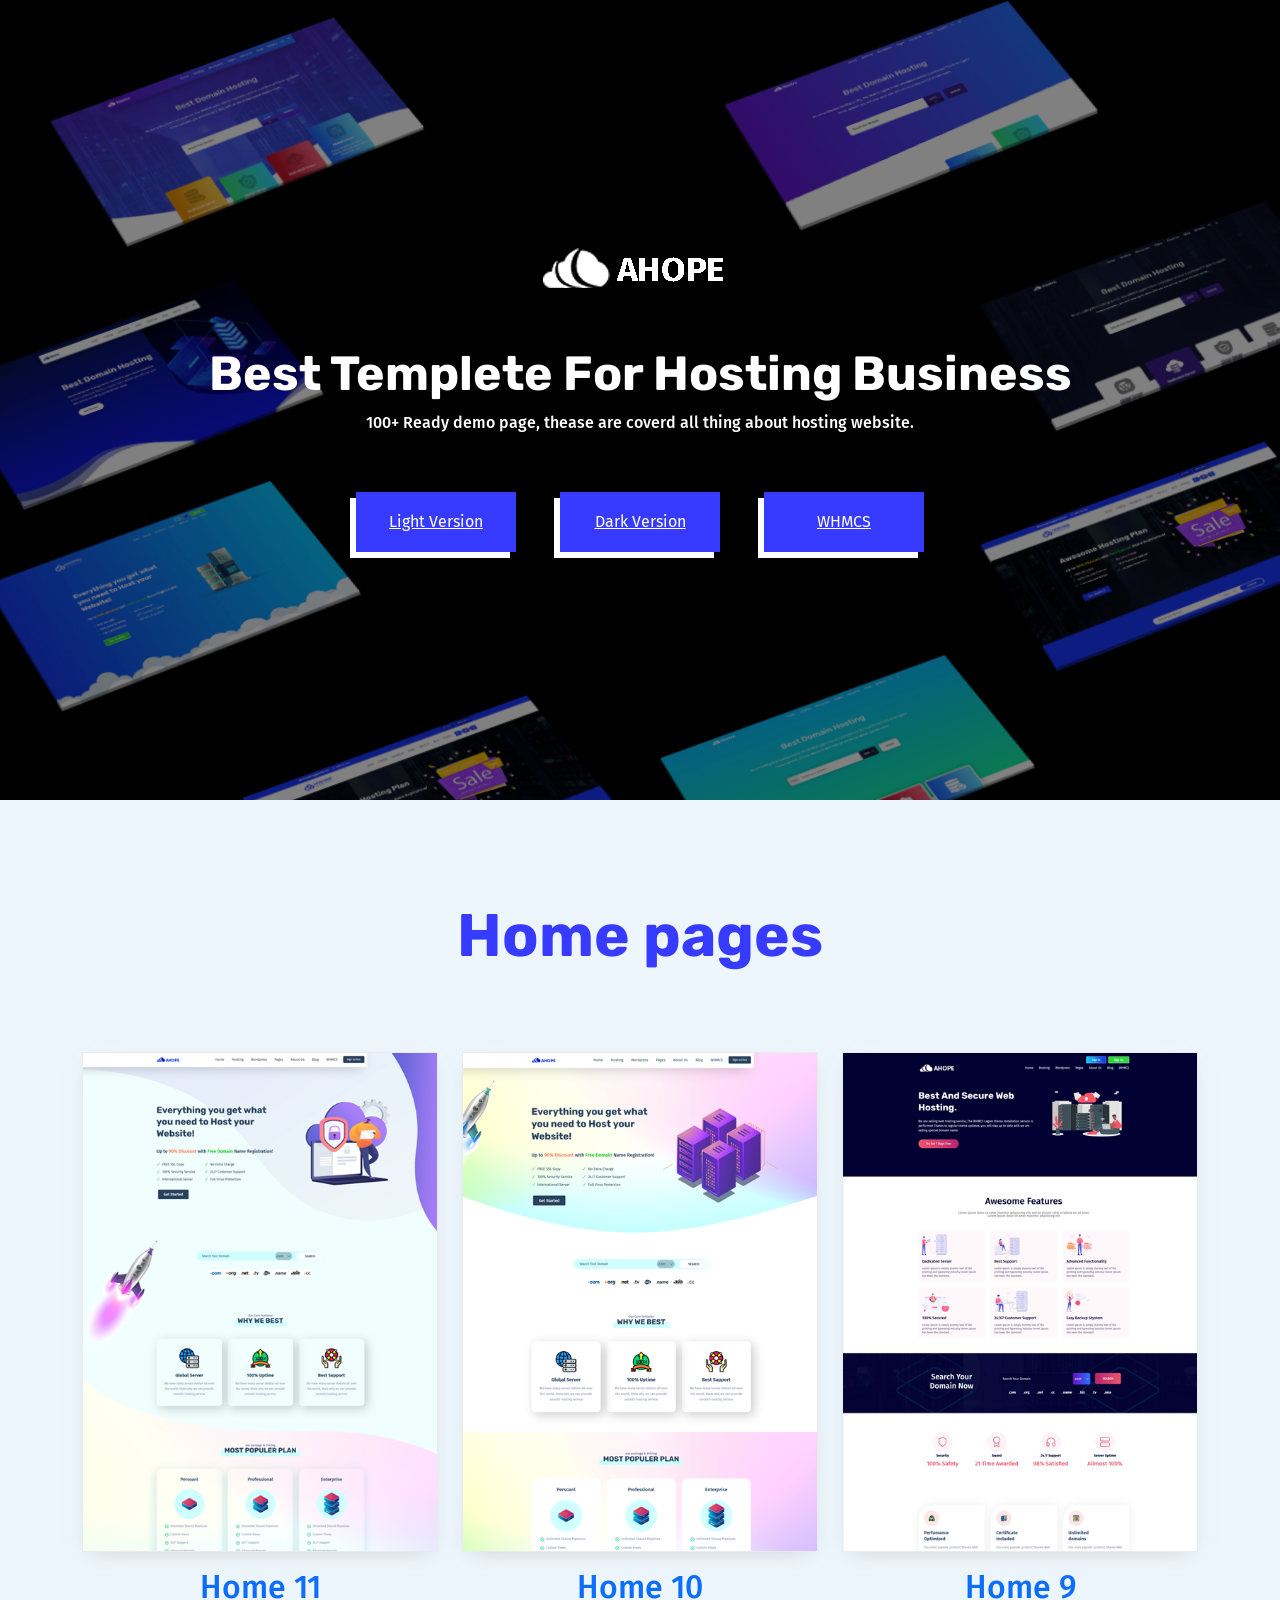
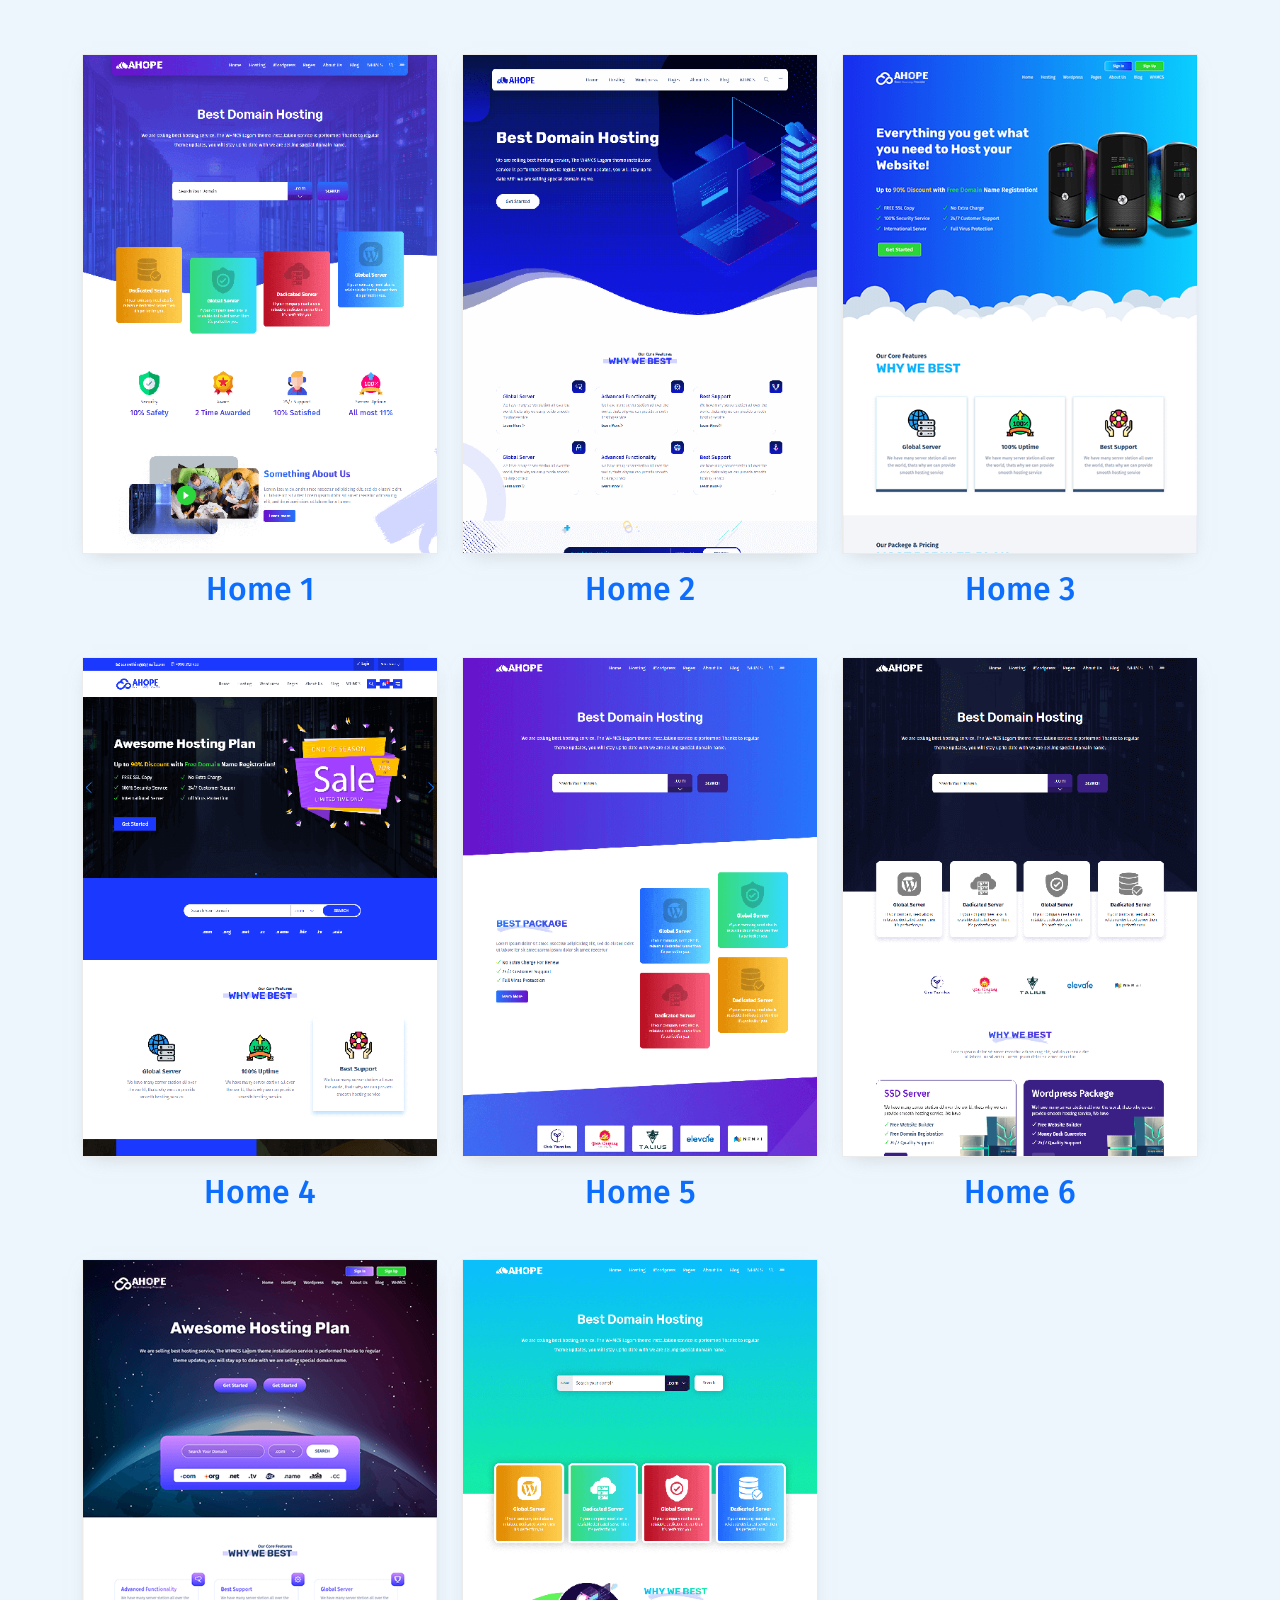
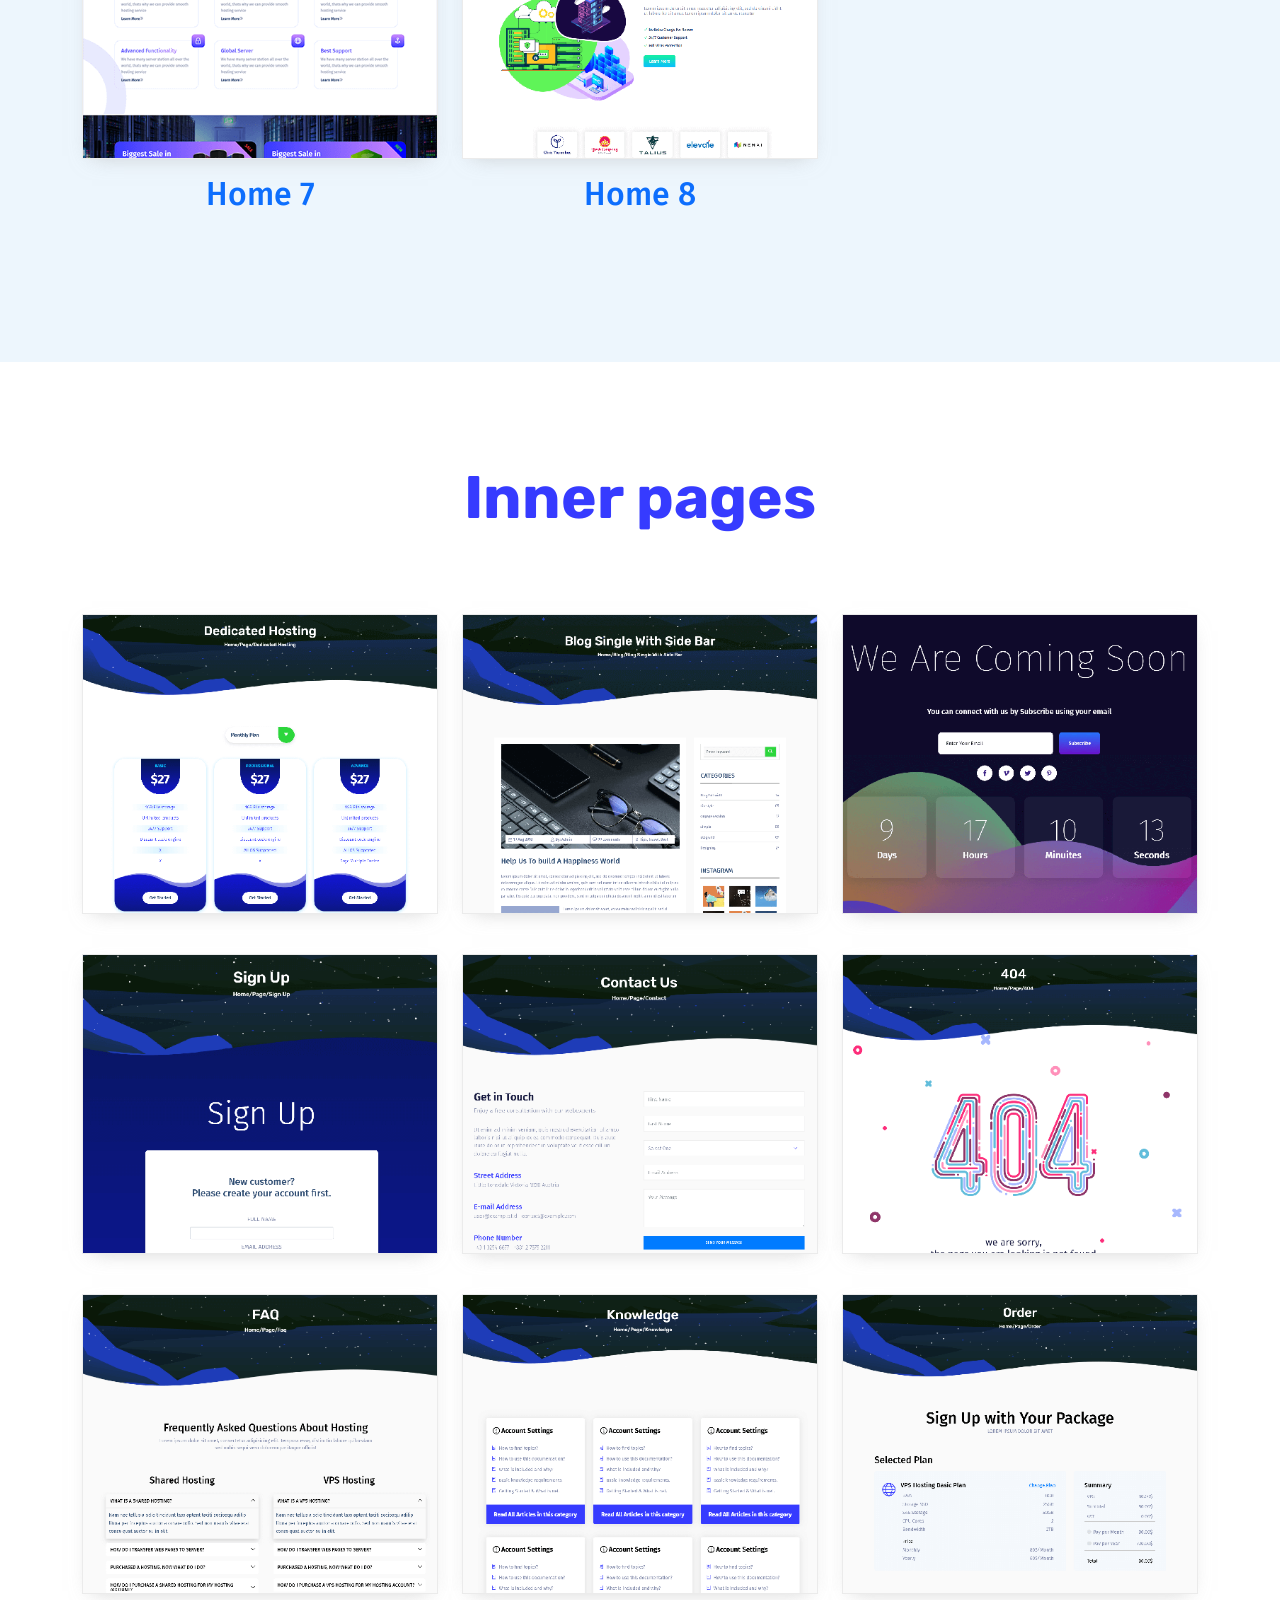
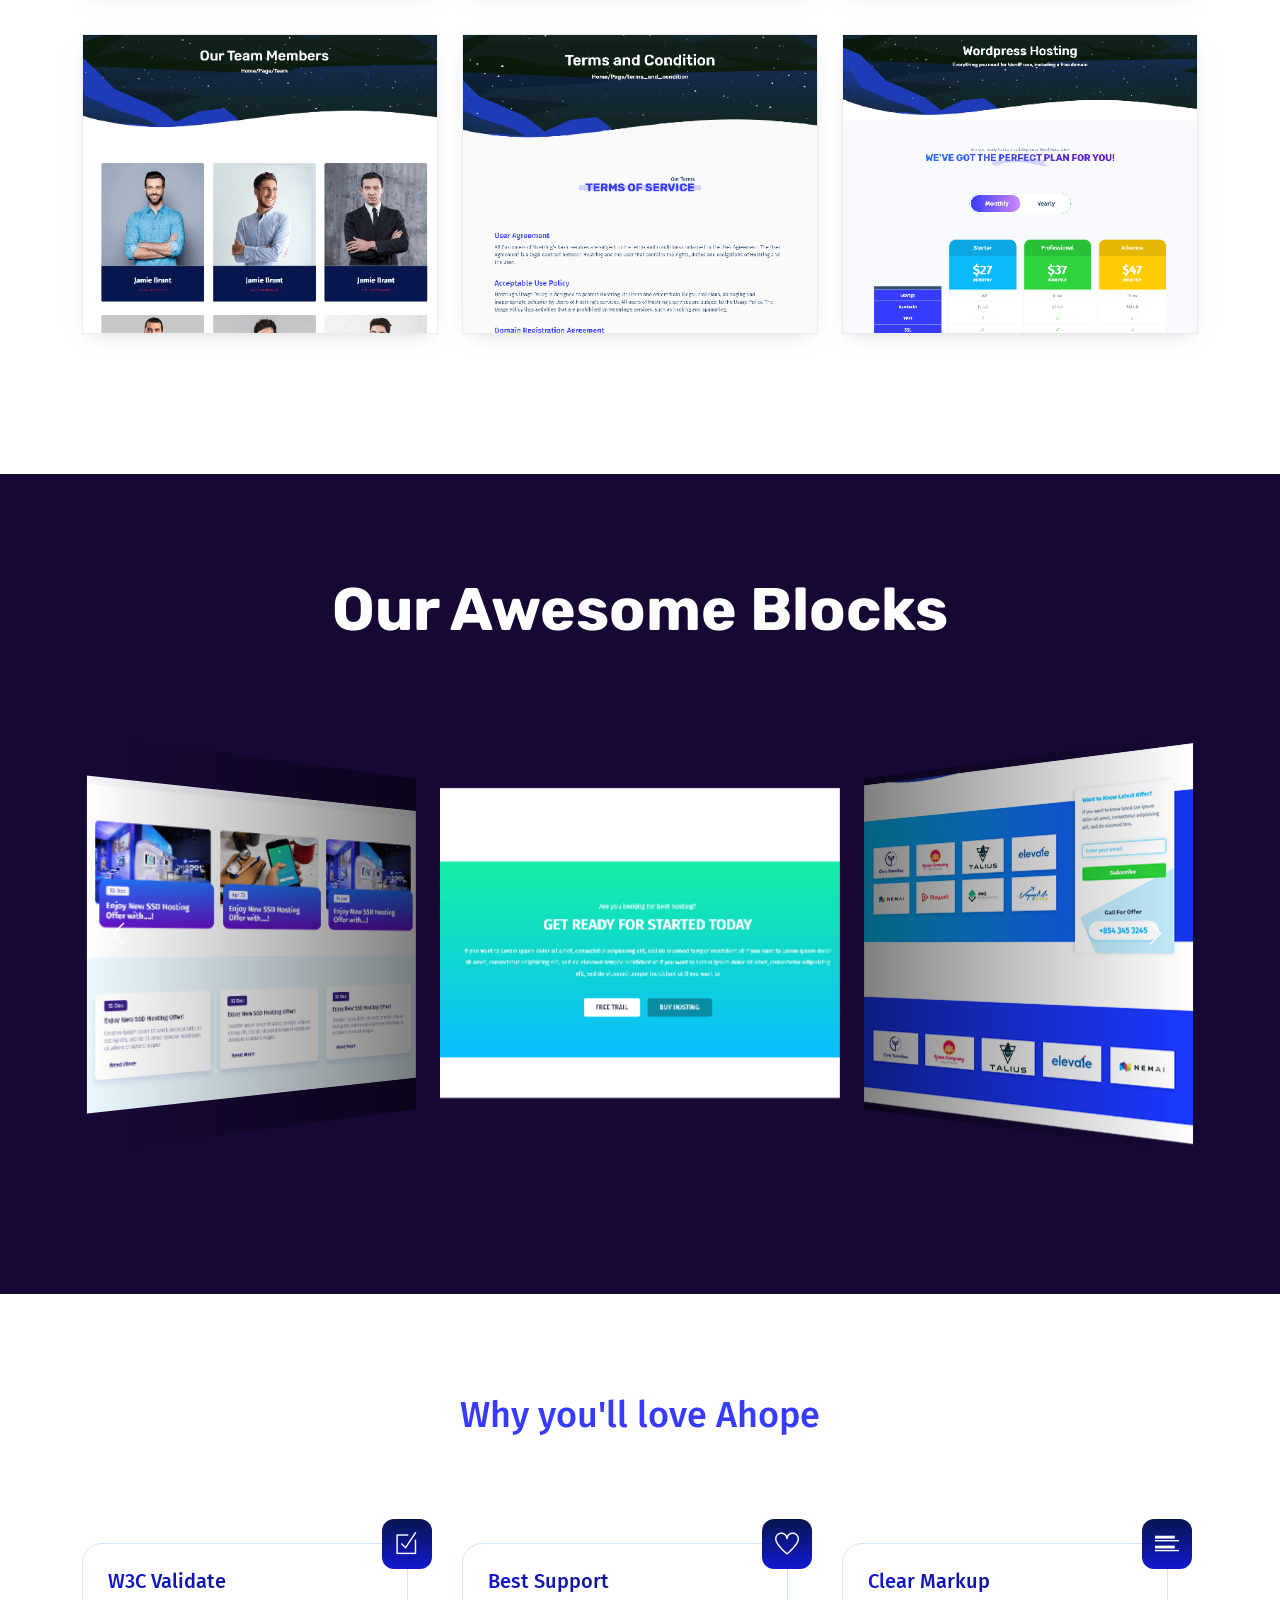
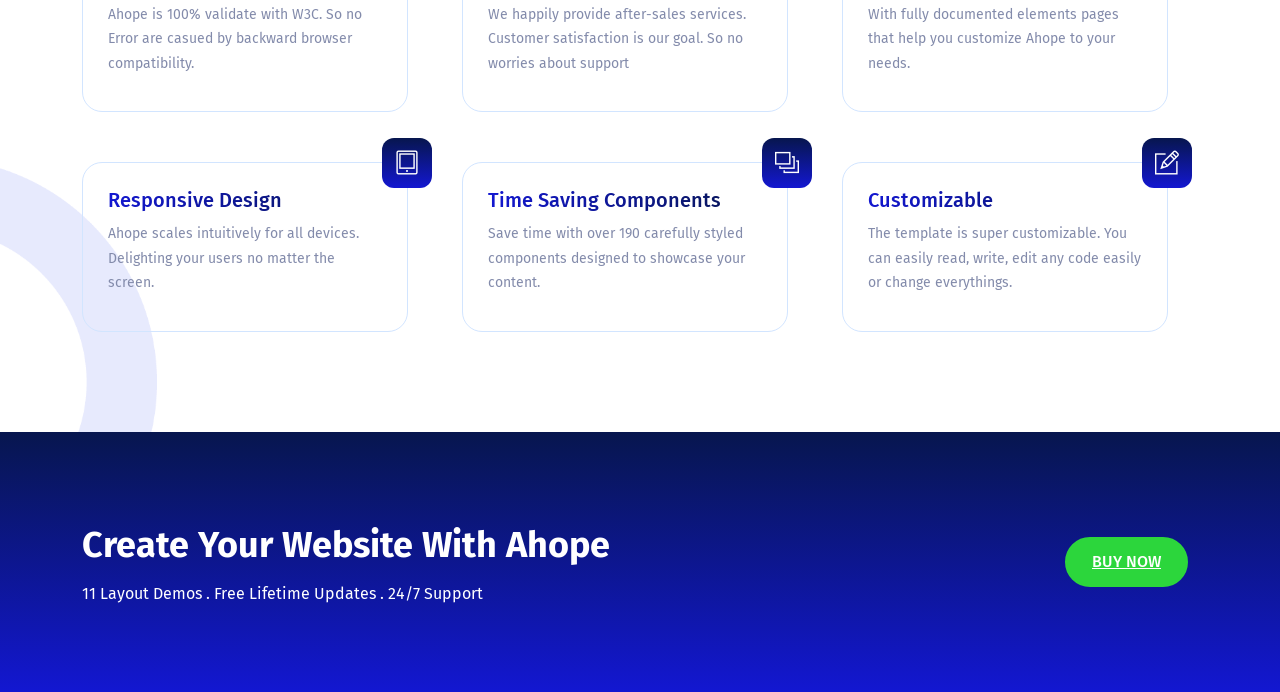
==== commit ea875c52: "Add WHMCS demo link" ====
--- a/index.html
+++ b/index.html
@@ -62,6 +62,7 @@
                         <h6>100+ Ready demo page, thease are coverd all thing about hosting website.</h6>
                         <a href="#homes" class="boxed_btn">Light Version</a>
                         <a href="dark_demo.html#homes" class="boxed_btn">Dark Version</a>
+                        <a href="http://themevaly.com/whmcs/" class="boxed_btn" target="_blank">WHMCS</a>
                     </div>
                 </div>
             </div>
@@ -513,4 +514,4 @@
     <script type="text/javascript"></script>
 </body>
 
-</html>+</html>
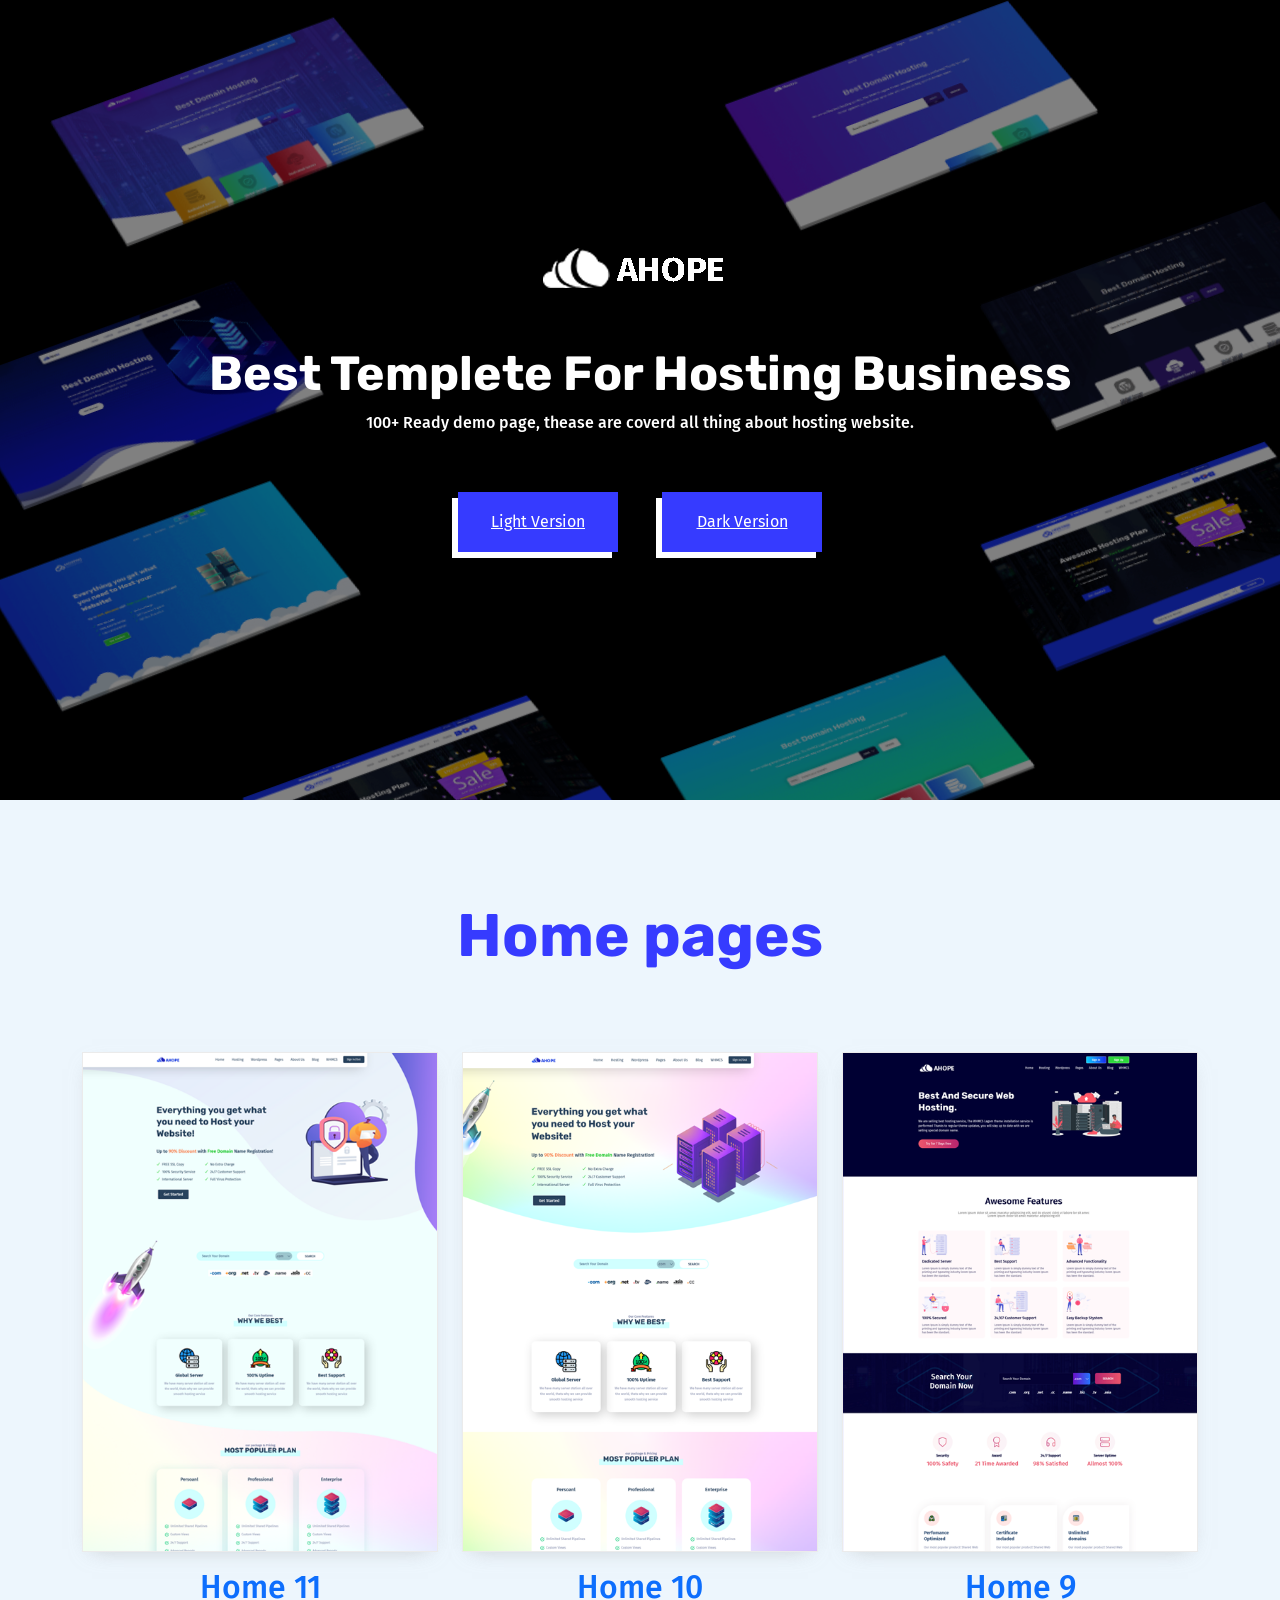
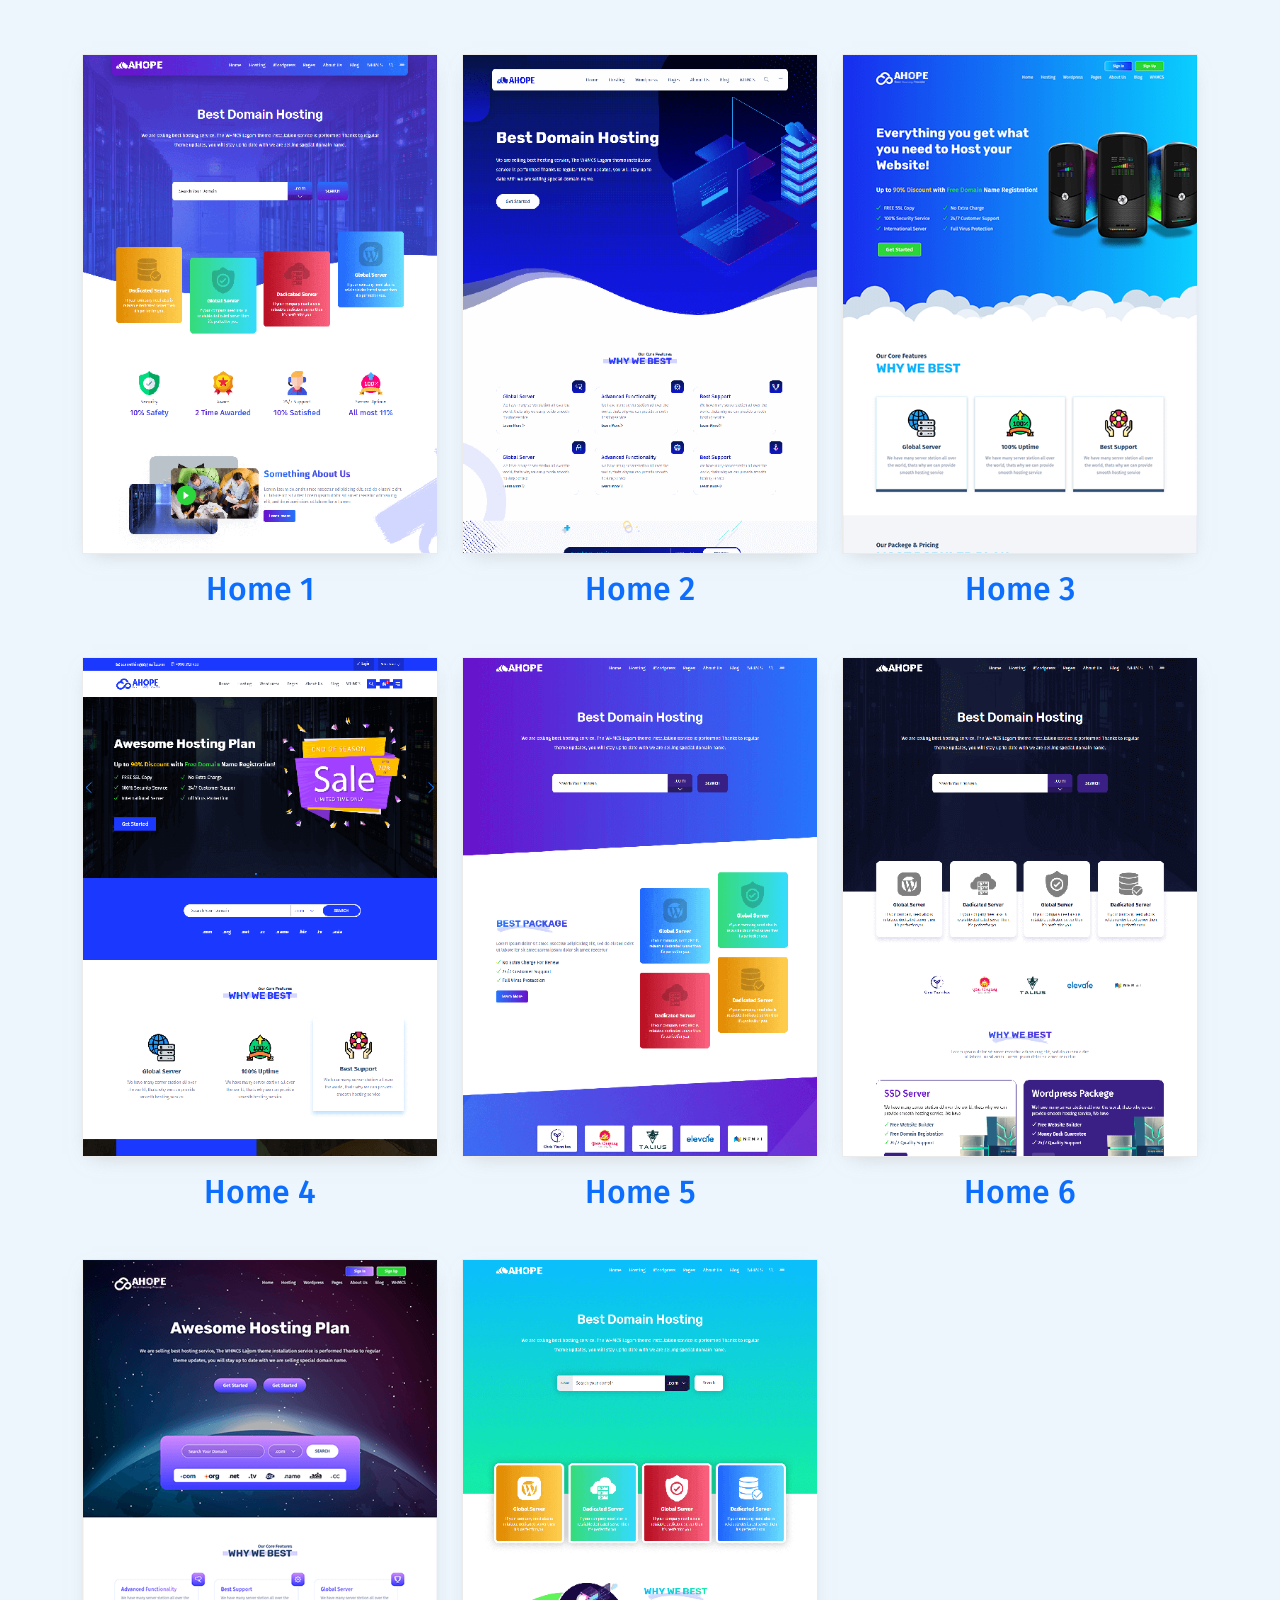
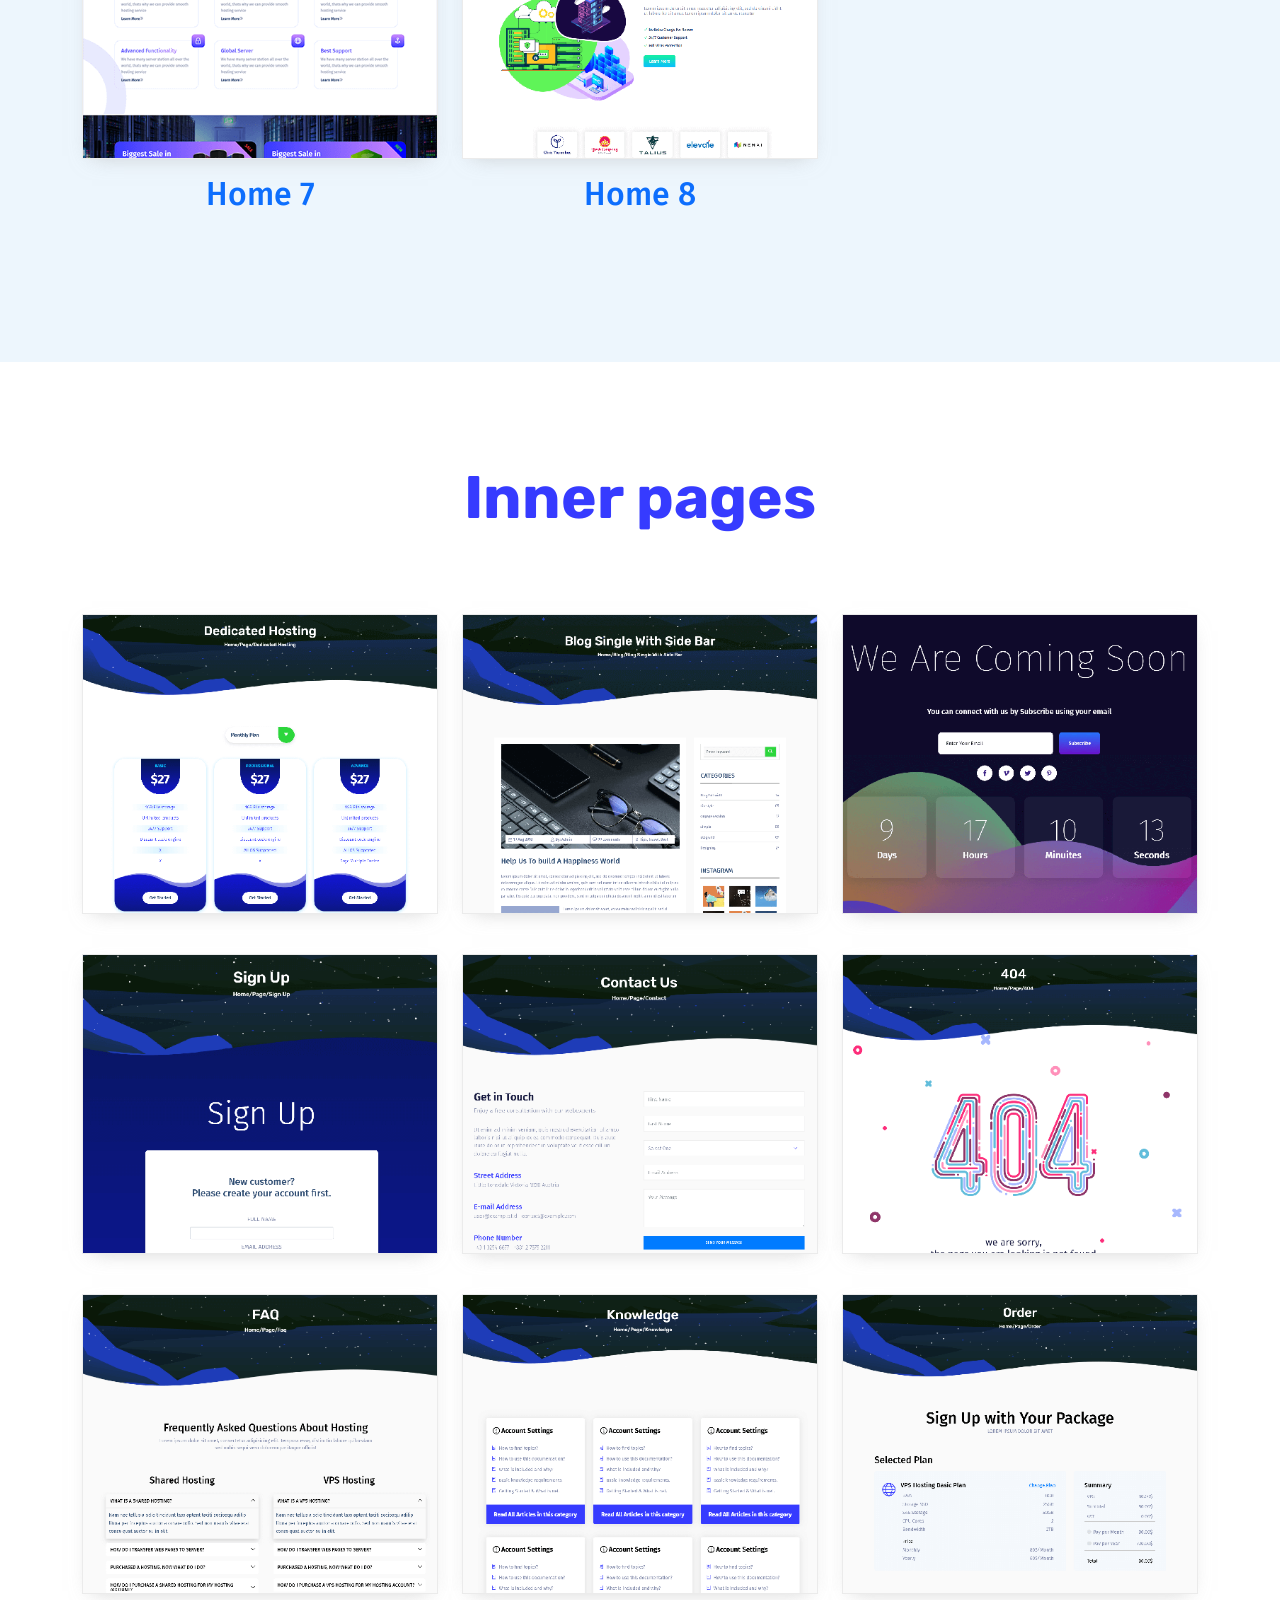
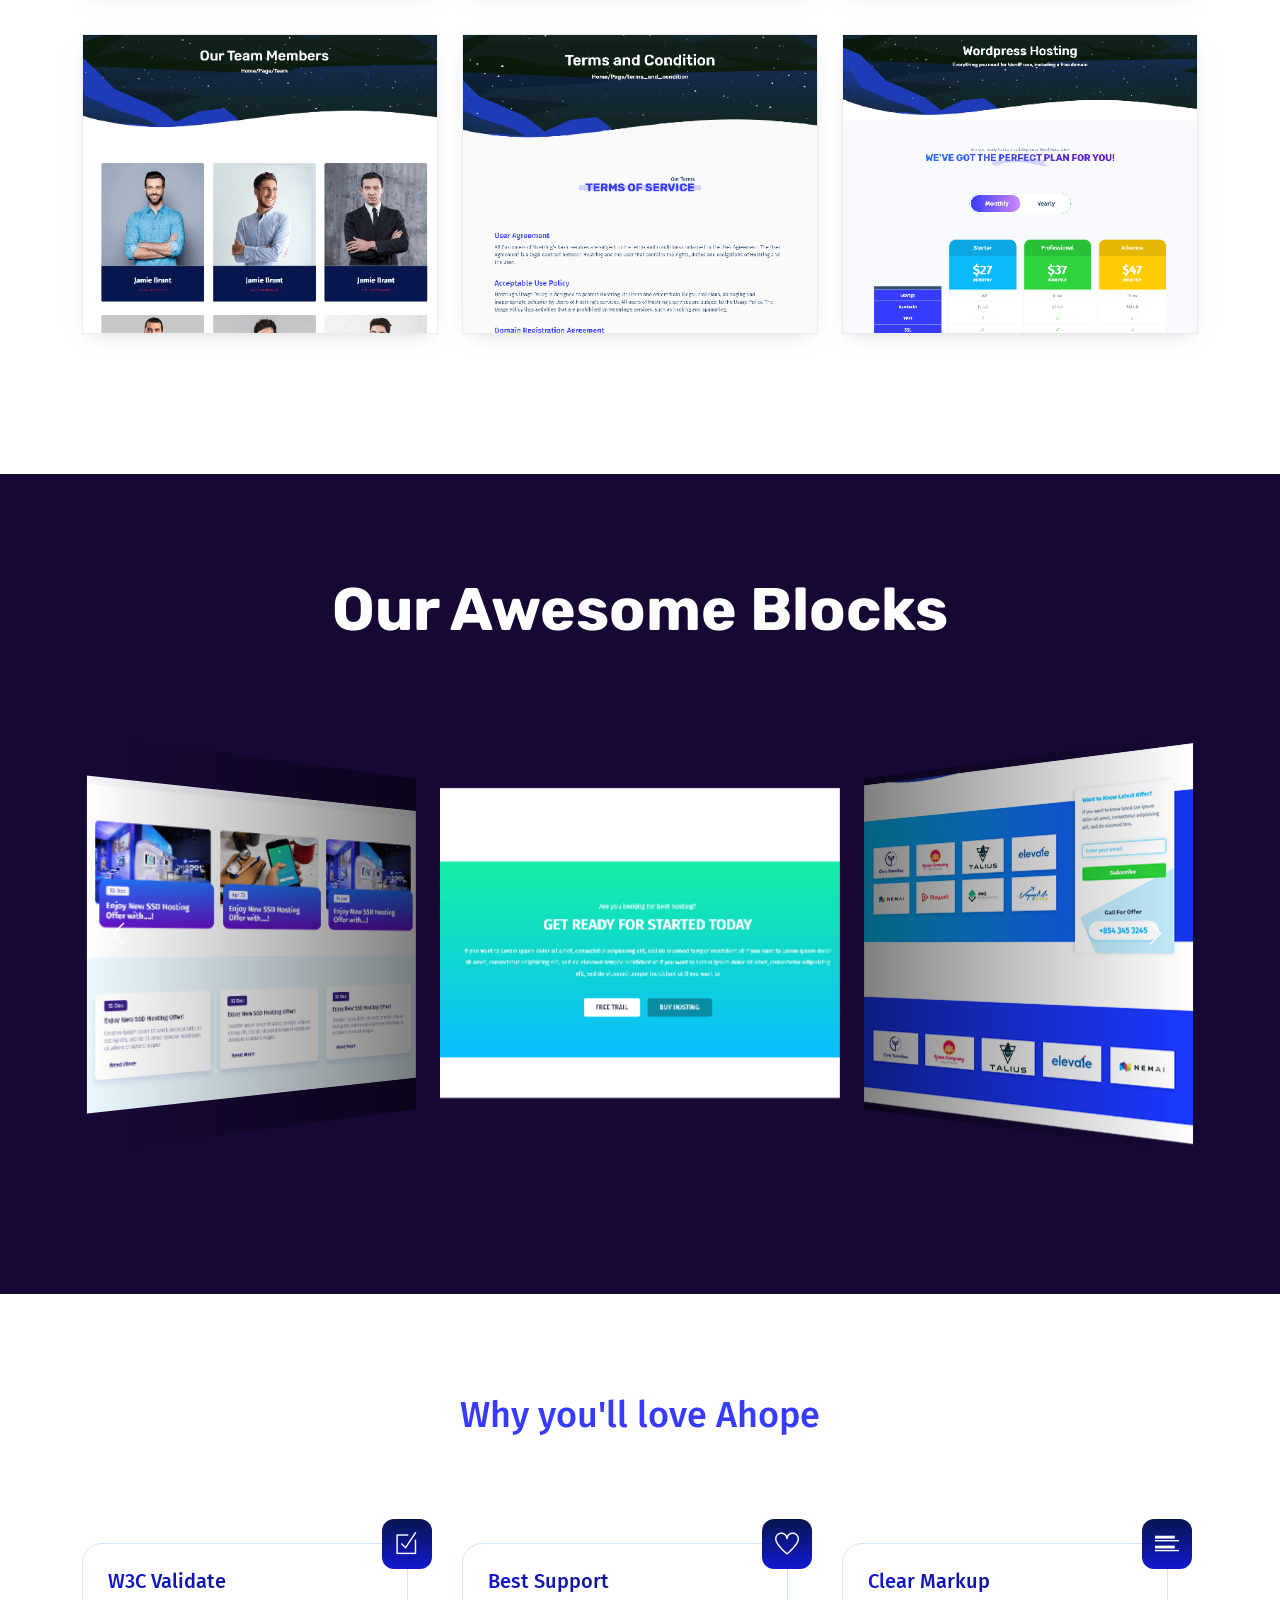
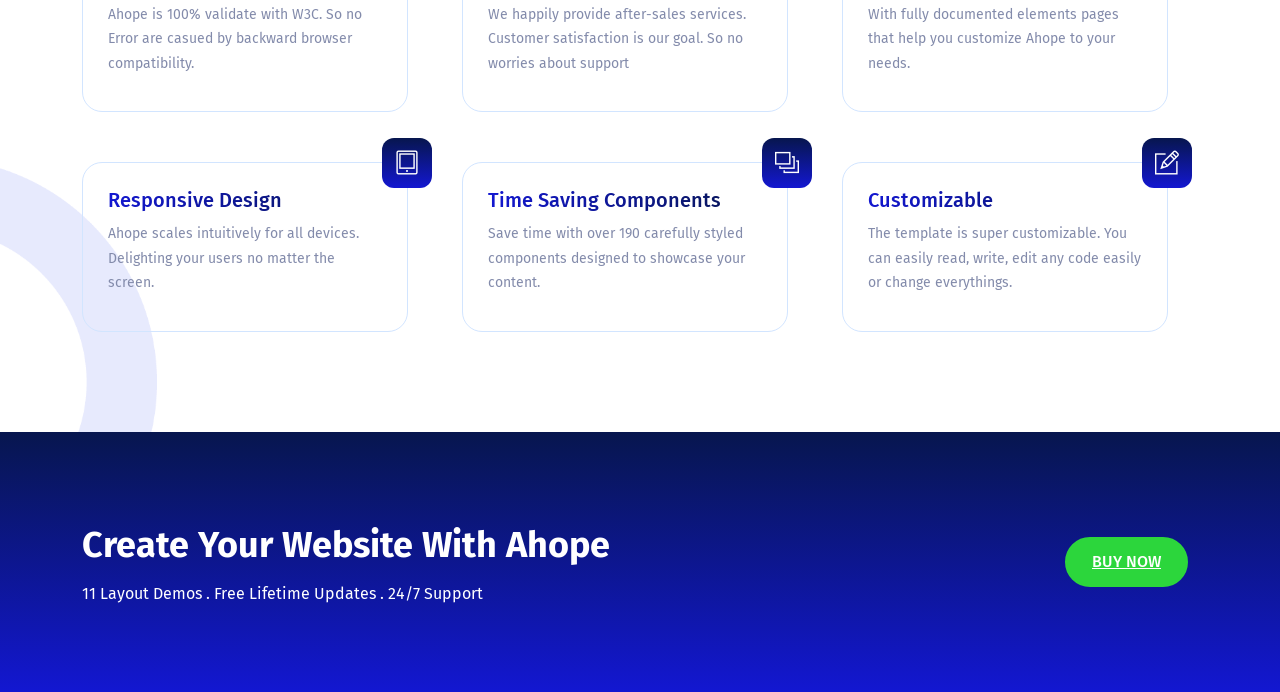
==== commit 672306b9: "hidden whmcs demo link" ====
--- a/index.html
+++ b/index.html
@@ -62,7 +62,7 @@
                         <h6>100+ Ready demo page, thease are coverd all thing about hosting website.</h6>
                         <a href="#homes" class="boxed_btn">Light Version</a>
                         <a href="dark_demo.html#homes" class="boxed_btn">Dark Version</a>
-                        <a href="http://themevaly.com/whmcs/" class="boxed_btn" target="_blank">WHMCS</a>
+                        <!--<a href="http://themevaly.com/whmcs/" class="boxed_btn" target="_blank">WHMCS</a> -->
                     </div>
                 </div>
             </div>
